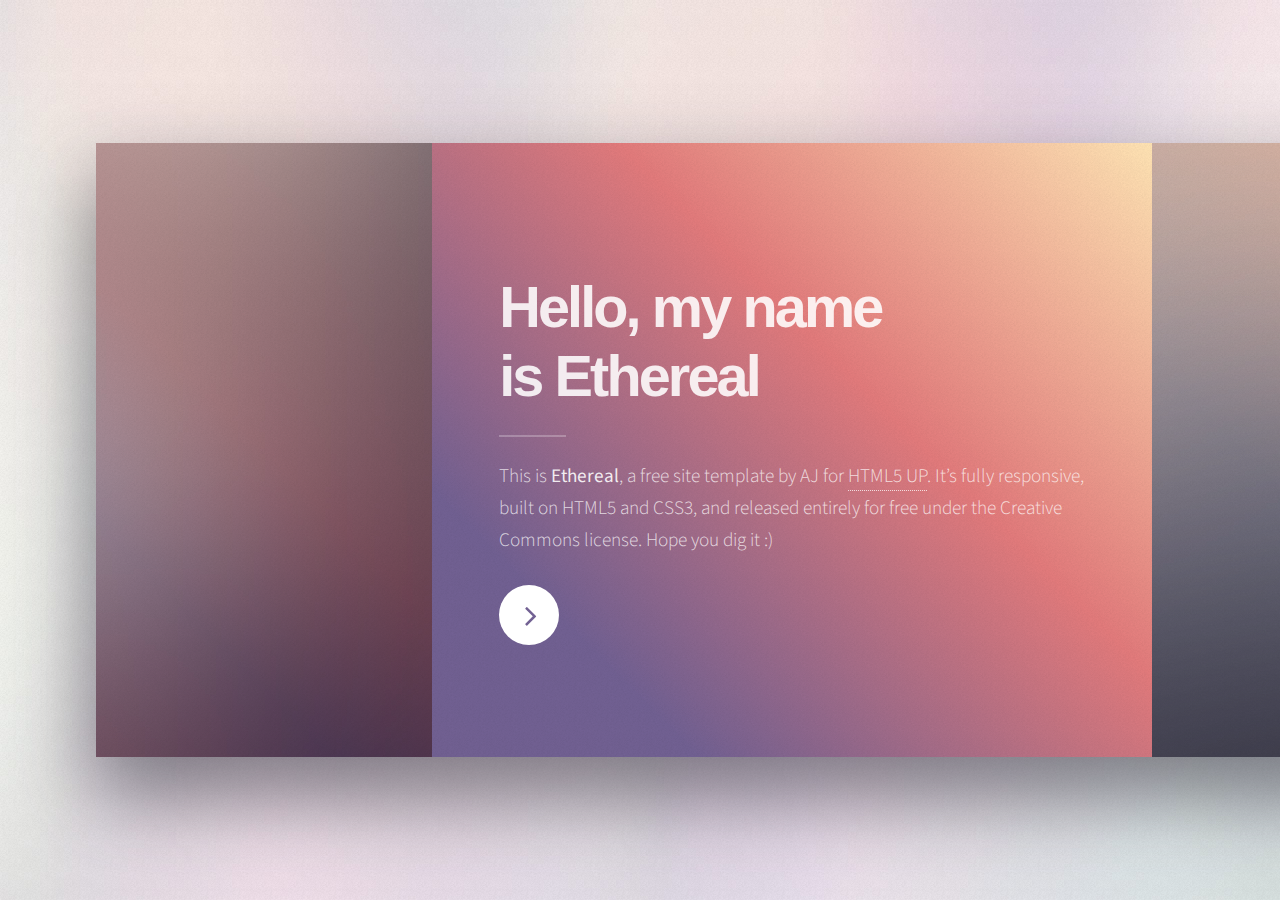
==== index.html @ cd388db9 "stuff" ====
<!DOCTYPE HTML>
<!--
	Ethereal by HTML5 UP
	html5up.net | @ajlkn
	Free for personal and commercial use under the CCA 3.0 license (html5up.net/license)
-->
<html>
	<head>
		<title>Ethereal by HTML5 UP</title>
		<meta charset="utf-8" />
		<meta name="viewport" content="width=device-width, initial-scale=1, user-scalable=no" />
		<link rel="stylesheet" href="assets/css/main.css" />
		<noscript><link rel="stylesheet" href="assets/css/noscript.css" /></noscript>
	</head>
	<body>

		<!-- Page Wrapper -->
			<div id="page-wrapper"></div>

		<!-- Scripts -->
			<script src="assets/js/jquery.min.js"></script>
			<script src="assets/js/skel.min.js"></script>
			<script src="assets/js/main.js"></script>
			<script type="text/javascript">
			window.onload = function() {
				var page;
				switch(window.location.hash) {
					case '#kinkedin':
						page = 'projects/kinkedin/index.html';
					case '#saxo':
						page = 'projects/saxo/index.html';
					default:
						page = 'styleguide.html';
				}
				$.get(page, function(data){ $('#page-wrapper').html(data); })
			};
			</script>

	</body>
</html>
---- assets/css/main.css ----
@import url(font-awesome.min.css);
@import url("https://fonts.googleapis.com/css?family=Source+Sans+Pro:300,400,300i,400i");

/*
	Ethereal by HTML5 UP
	html5up.net | @ajlkn
	Free for personal and commercial use under the CCA 3.0 license (html5up.net/license)
*/

/* Reset */

	html, body, div, span, applet, object, iframe, h1, h2, h3, h4, h5, h6, p, blockquote, pre, a, abbr, acronym, address, big, cite, code, del, dfn, em, img, ins, kbd, q, s, samp, small, strike, strong, sub, sup, tt, var, b, u, i, center, dl, dt, dd, ol, ul, li, fieldset, form, label, legend, table, caption, tbody, tfoot, thead, tr, th, td, article, aside, canvas, details, embed, figure, figcaption, footer, header, hgroup, menu, nav, output, ruby, section, summary, time, mark, audio, video {
		margin: 0;
		padding: 0;
		border: 0;
		font-size: 100%;
		font: inherit;
		vertical-align: baseline;
	}

	article, aside, details, figcaption, figure, footer, header, hgroup, menu, nav, section {
		display: block;
	}

	body {
		line-height: 1;
	}

	ol, ul {
		list-style: none;
	}

	blockquote, q {
		quotes: none;
	}

	blockquote:before, blockquote:after, q:before, q:after {
		content: '';
		content: none;
	}

	table {
		border-collapse: collapse;
		border-spacing: 0;
	}

	body {
		-webkit-text-size-adjust: none;
	}

/* Box Model */

	*, *:before, *:after {
		-moz-box-sizing: border-box;
		-webkit-box-sizing: border-box;
		box-sizing: border-box;
	}

/* Page */

	@-moz-keyframes load-spinner {
		0% {
			-moz-transform: rotate(0deg);
			-webkit-transform: rotate(0deg);
			-ms-transform: rotate(0deg);
			transform: rotate(0deg);
		}

		100% {
			-moz-transform: rotate(360deg);
			-webkit-transform: rotate(360deg);
			-ms-transform: rotate(360deg);
			transform: rotate(360deg);
		}
	}

	@-webkit-keyframes load-spinner {
		0% {
			-moz-transform: rotate(0deg);
			-webkit-transform: rotate(0deg);
			-ms-transform: rotate(0deg);
			transform: rotate(0deg);
		}

		100% {
			-moz-transform: rotate(360deg);
			-webkit-transform: rotate(360deg);
			-ms-transform: rotate(360deg);
			transform: rotate(360deg);
		}
	}

	@-ms-keyframes load-spinner {
		0% {
			-moz-transform: rotate(0deg);
			-webkit-transform: rotate(0deg);
			-ms-transform: rotate(0deg);
			transform: rotate(0deg);
		}

		100% {
			-moz-transform: rotate(360deg);
			-webkit-transform: rotate(360deg);
			-ms-transform: rotate(360deg);
			transform: rotate(360deg);
		}
	}

	@keyframes load-spinner {
		0% {
			-moz-transform: rotate(0deg);
			-webkit-transform: rotate(0deg);
			-ms-transform: rotate(0deg);
			transform: rotate(0deg);
		}

		100% {
			-moz-transform: rotate(360deg);
			-webkit-transform: rotate(360deg);
			-ms-transform: rotate(360deg);
			transform: rotate(360deg);
		}
	}

	@-ms-viewport {
		width: device-width;
	}

	html {
		width: 100%;
		height: 100%;
	}

	body {
		display: -moz-flex;
		display: -webkit-flex;
		display: -ms-flex;
		display: flex;
		-moz-align-items: center;
		-webkit-align-items: center;
		-ms-align-items: center;
		align-items: center;
		-moz-justify-content: -moz-flex-start;
		-webkit-justify-content: -webkit-flex-start;
		-ms-justify-content: -ms-flex-start;
		justify-content: flex-start;
		-ms-overflow-style: scrollbar;
		width: 100%;
		height: 100%;
		min-height: 30rem;
		overflow: hidden;
	}

		body:before {
			-moz-animation: load-spinner 1s infinite linear;
			-webkit-animation: load-spinner 1s infinite linear;
			-ms-animation: load-spinner 1s infinite linear;
			animation: load-spinner 1s infinite linear;
			-moz-transition: opacity 0.25s ease;
			-webkit-transition: opacity 0.25s ease;
			-ms-transition: opacity 0.25s ease;
			transition: opacity 0.25s ease;
			-moz-transition-delay: 0s;
			-webkit-transition-delay: 0s;
			-ms-transition-delay: 0s;
			transition-delay: 0s;
			-moz-pointer-events: none;
			-webkit-pointer-events: none;
			-ms-pointer-events: none;
			pointer-events: none;
			content: '';
			display: block;
			position: absolute;
			top: 50%;
			left: 50%;
			width: 4rem;
			height: 4rem;
			margin: -2rem 0 0 -2rem;
			background-image: url("data:image/svg+xml;charset=utf8,%3Csvg xmlns='http://www.w3.org/2000/svg' xmlns:xlink='http://www.w3.org/1999/xlink' width='96px' height='96px' viewBox='0 0 96 96' zoomAndPan='disable'%3E%3Cstyle%3Ecircle %7Bfill: transparent%3B stroke: %232e2b37%3B stroke-width: 1.5px%3B %7D%3C/style%3E%3Cdefs%3E%3CclipPath id='corner'%3E%3Cpolygon points='0,0 48,0 48,48 96,48 96,96 0,96' /%3E%3C/clipPath%3E%3C/defs%3E%3Cg clip-path='url(%23corner)'%3E%3Ccircle cx='48' cy='48' r='32'/%3E%3C/g%3E%3C/svg%3E");
			background-position: center;
			background-repeat: no-repeat;
			background-size: 4rem;
			opacity: 0;
		}

		body:after {
			-moz-pointer-events: none;
			-webkit-pointer-events: none;
			-ms-pointer-events: none;
			pointer-events: none;
			content: '';
			display: block;
			position: fixed;
			top: 0;
			left: 0;
			width: 100%;
			height: 100%;
			z-index: -1;
			background-attachment: fixed;
			background-color: #e1e6e1;
			background-image: url("../../images/overlay.png"), url("../../images/bg.jpg");
			background-repeat: repeat, repeat-x;
			background-size: 128px 128px, cover;
		}

		body.is-loading *, body.is-loading *:before, body.is-loading *:after {
			-moz-animation: none !important;
			-webkit-animation: none !important;
			-ms-animation: none !important;
			animation: none !important;
			-moz-transition: none !important;
			-webkit-transition: none !important;
			-ms-transition: none !important;
			transition: none !important;
		}

		body.is-loading:before {
			-moz-transition: opacity 1s ease;
			-webkit-transition: opacity 1s ease;
			-ms-transition: opacity 1s ease;
			transition: opacity 1s ease;
			-moz-transition-delay: 0.75s;
			-webkit-transition-delay: 0.75s;
			-ms-transition-delay: 0.75s;
			transition-delay: 0.75s;
			opacity: 0.25;
		}

	@media screen and (max-width: 736px) {

		html {
			height: auto;
		}

		body {
			height: auto;
			overflow-x: hidden;
			overflow-y: auto;
		}

	}

	@media screen and (max-width: 480px) {

		html, body {
			min-width: 320px;
		}

	}

/* Typography */

	html {
		font-size: 18pt;
		font-size: 1vmax;
	}

		@media screen and (max-width: 1680px) {

			html {
				font-size: 12pt;
				font-size: 1.1vmax;
			}

		}

		@media screen and (max-width: 1280px) {

			html {
				font-size: 11pt;
				font-size: 1.5vmax;
			}

		}

	body, input, select, textarea {
		color: rgba(255, 255, 255, 0.75);
		font-family: "Source Sans Pro", Helvetica, sans-serif;
		font-size: 1rem;
		font-weight: 300;
		line-height: 1.65;
	}

	a {
		-moz-transition: color 0.2s ease-in-out, border-bottom-color 0.2s ease-in-out;
		-webkit-transition: color 0.2s ease-in-out, border-bottom-color 0.2s ease-in-out;
		-ms-transition: color 0.2s ease-in-out, border-bottom-color 0.2s ease-in-out;
		transition: color 0.2s ease-in-out, border-bottom-color 0.2s ease-in-out;
		color: inherit;
		border-bottom: dotted 1px;
		text-decoration: none;
	}

		a:hover {
			border-bottom-color: transparent;
			color: #ffe4b4;
		}

	strong, b {
		color: rgba(255, 255, 255, 0.875);
		font-weight: 400;
	}

	em, i {
		font-style: italic;
	}

	p {
		margin: 0 0 1.5rem 0;
	}

		body.is-ie p {
			width: 100%;
		}

	h1, h2, h3, h4, h5, h6 {
		color: rgba(255, 255, 255, 0.875);
		font-family: Arial, Helvetica, sans-serif;
		font-weight: 700;
		line-height: 1.3;
		margin: 0 0 0.75rem 0;
		letter-spacing: -0.05em;
	}

		h1 a, h2 a, h3 a, h4 a, h5 a, h6 a {
			color: inherit;
			text-decoration: none;
		}

	h1.major, h2.major, h3.major {
		position: relative;
	}

		h1.major:after, h2.major:after, h3.major:after {
			content: '';
			position: absolute;
			left: 0;
			width: 3.5rem;
			height: 0.1rem;
			background-color: rgba(255, 255, 255, 0.25);
		}

	h1 {
		font-size: 3rem;
		line-height: 1.2;
	}

		h1.major {
			margin: 0 0 2.625rem 0;
		}

			h1.major:after {
				bottom: -1.325rem;
			}

	h2 {
		font-size: 1.75rem;
		line-height: 1.2;
	}

		h2.major {
			margin: 0 0 1.9875rem 0;
		}

			h2.major:after {
				bottom: -1.2rem;
			}

	h3 {
		font-size: 1.325rem;
	}

		h3.major {
			margin: 0 0 1.875rem 0;
		}

			h3.major:after {
				bottom: -0.75rem;
			}

	h4 {
		font-size: 1rem;
	}

	h5 {
		font-size: 0.9rem;
	}

	h6 {
		font-size: 0.7rem;
	}

	sub {
		font-size: 0.8rem;
		position: relative;
		top: 0.5rem;
	}

	sup {
		font-size: 0.8rem;
		position: relative;
		top: -0.5rem;
	}

	blockquote {
		border-left: solid 0.25rem rgba(255, 255, 255, 0.25);
		font-style: italic;
		margin: 0 0 1.5rem 0;
		padding: 0.375rem 0 0.375rem 1.5rem;
	}

	code {
		background: rgba(255, 255, 255, 0.075);
		border-radius: 0.25rem;
		font-family: "Courier New", monospace;
		font-size: 0.8rem;
		margin: 0 0.25rem;
		padding: 0.25rem 0.65rem;
	}

	pre {
		-webkit-overflow-scrolling: touch;
		font-family: "Courier New", monospace;
		font-size: 0.8rem;
		margin: 0 0 1.5rem 0;
		white-space: pre-wrap;
	}

		pre code {
			display: block;
			line-height: 1.625;
			padding: 1rem 1.5rem;
			overflow-x: auto;
			margin: 0;
		}

	hr {
		border: 0;
		border-bottom: solid 2px rgba(255, 255, 255, 0.25);
		margin: 1.875rem 0;
	}

	.align-left {
		text-align: left;
	}

	.align-center {
		text-align: center;
	}

	.align-right {
		text-align: right;
	}

	@media screen and (max-width: 736px) {

		html {
			font-size: 12pt;
		}

		h1 {
			font-size: 2.25rem;
			line-height: 1.2;
		}

			h1.major {
				margin: 0 0 2.625rem 0;
			}

				h1.major:after {
					bottom: -1.325rem;
				}

		h2 {
			font-size: 1.5rem;
			line-height: 1.2;
		}

			h2.major {
				margin: 0 0 1.9875rem 0;
			}

				h2.major:after {
					bottom: -1.2rem;
				}

		h3 {
			font-size: 1rem;
		}

			h3.major {
				margin: 0 0 1.875rem 0;
			}

				h3.major:after {
					bottom: -0.75rem;
				}

		h4 {
			font-size: 1rem;
		}

		h5 {
			font-size: 0.9rem;
		}

		h6 {
			font-size: 0.7rem;
		}

		h1 br, h2 br, h3 br, h4 br, h5 br, h6 br {
			display: none;
		}

	}

	@media screen and (max-width: 360px) {

		html {
			font-size: 11pt;
		}

	}

/* Form */

	form {
		display: -moz-flex;
		display: -webkit-flex;
		display: -ms-flex;
		display: flex;
		-moz-flex-wrap: wrap;
		-webkit-flex-wrap: wrap;
		-ms-flex-wrap: wrap;
		flex-wrap: wrap;
		width: calc(100% + 3rem);
		margin: -1.5rem 0 1.5rem -1.5rem;
	}

		form > .field {
			-moz-flex-grow: 0;
			-webkit-flex-grow: 0;
			-ms-flex-grow: 0;
			flex-grow: 0;
			-moz-flex-shrink: 0;
			-webkit-flex-shrink: 0;
			-ms-flex-shrink: 0;
			flex-shrink: 0;
			padding: 1.5rem 0 0 1.5rem;
			width: calc(100% - 1.5rem);
		}

			form > .field.half {
				width: calc(50% - 0.75rem);
			}

			form > .field.third {
				width: calc(100%/3 - 0.5rem);
			}

			form > .field.quarter {
				width: calc(25% - 0.375rem);
			}

		form > .actions {
			-moz-flex-grow: 0;
			-webkit-flex-grow: 0;
			-ms-flex-grow: 0;
			flex-grow: 0;
			-moz-flex-shrink: 1;
			-webkit-flex-shrink: 1;
			-ms-flex-shrink: 1;
			flex-shrink: 1;
			margin: 1.5rem 0 0 1.5rem;
		}

	label {
		color: rgba(255, 255, 255, 0.875);
		display: block;
		font-family: Arial, Helvetica, sans-serif;
		font-size: 0.8rem;
		font-weight: 700;
		margin: 0 0 0.4875rem 0;
	}

	input[type="text"],
	input[type="password"],
	input[type="email"],
	input[type="tel"],
	select,
	textarea {
		-moz-appearance: none;
		-webkit-appearance: none;
		-ms-appearance: none;
		appearance: none;
		background: transparent;
		border: solid 2px rgba(255, 255, 255, 0.25);
		border-radius: 0.25rem;
		color: inherit;
		display: block;
		outline: 0;
		padding: 0 0.75rem;
		text-decoration: none;
		width: 100%;
	}

		input[type="text"]:invalid,
		input[type="password"]:invalid,
		input[type="email"]:invalid,
		input[type="tel"]:invalid,
		select:invalid,
		textarea:invalid {
			box-shadow: none;
		}

		input[type="text"]:focus,
		input[type="password"]:focus,
		input[type="email"]:focus,
		input[type="tel"]:focus,
		select:focus,
		textarea:focus {
			border-color: #ffe4b4;
		}

	option {
		background-color: rgba(255, 255, 255, 0.875);
		color: #2e2b37;
	}

	.select-wrapper {
		text-decoration: none;
		display: block;
		position: relative;
	}

		.select-wrapper:before {
			-moz-osx-font-smoothing: grayscale;
			-webkit-font-smoothing: antialiased;
			font-family: FontAwesome;
			font-style: normal;
			font-weight: normal;
			text-transform: none !important;
		}

		.select-wrapper:before {
			display: block;
			content: '\f107';
			position: absolute;
			top: 0;
			right: 0;
			width: 2.5rem;
			height: 2.5rem;
			line-height: 2.5rem;
			color: rgba(255, 255, 255, 0.75);
			pointer-events: none;
			text-align: center;
		}

			body.is-ie .select-wrapper:before {
				line-height: 2.5;
			}

		.select-wrapper select::-ms-expand {
			display: none;
		}

	input[type="text"],
	input[type="password"],
	input[type="email"],
	select {
		height: 2.5rem;
	}

	textarea {
		padding: 0.75rem 1rem;
	}

	input[type="checkbox"],
	input[type="radio"] {
		-moz-appearance: none;
		-webkit-appearance: none;
		-ms-appearance: none;
		appearance: none;
		display: block;
		float: left;
		margin-right: -2rem;
		opacity: 0;
		width: 1rem;
		z-index: -1;
	}

		input[type="checkbox"] + label,
		input[type="radio"] + label {
			text-decoration: none;
			position: relative;
			color: rgba(255, 255, 255, 0.75);
			cursor: pointer;
			display: inline-block;
			font-size: 1rem;
			font-weight: 300;
			margin-bottom: 0;
			padding-left: 2.5rem;
			padding-right: 1rem;
		}

			input[type="checkbox"] + label:before,
			input[type="radio"] + label:before {
				-moz-osx-font-smoothing: grayscale;
				-webkit-font-smoothing: antialiased;
				font-family: FontAwesome;
				font-style: normal;
				font-weight: normal;
				text-transform: none !important;
			}

			input[type="checkbox"] + label:before,
			input[type="radio"] + label:before {
				content: '';
				display: inline-block;
				position: absolute;
				top: 0;
				left: 0;
				width: 1.5rem;
				height: 1.5rem;
				line-height: 1.4375rem;
				background: rgba(255, 255, 255, 0.075);
				border: solid 1px rgba(255, 255, 255, 0.25);
				border-radius: 0.25rem;
				color: #2e2b37;
				text-align: center;
			}

				body.is-ie input[type="checkbox"] + label:before, body.is-ie
				input[type="radio"] + label:before {
					line-height: 1.5;
				}

		input[type="checkbox"]:checked + label:before,
		input[type="radio"]:checked + label:before {
			content: '\f00c';
			background: rgba(255, 255, 255, 0.875);
			border-color: rgba(255, 255, 255, 0.875);
		}

		input[type="checkbox"]:focus + label:before,
		input[type="radio"]:focus + label:before {
			border-color: #ffe4b4;
			box-shadow: 0 0 0 1px #ffe4b4;
		}

		input[type="checkbox"]:focus:checked + label:before,
		input[type="radio"]:focus:checked + label:before {
			background: #ffe4b4;
		}

		input[type="checkbox"].color1 + label:before,
		input[type="radio"].color1 + label:before {
			color: #726193;
		}

		input[type="checkbox"].color2 + label:before,
		input[type="radio"].color2 + label:before {
			color: #e37b7c;
		}

		input[type="checkbox"].color3 + label:before,
		input[type="radio"].color3 + label:before {
			color: #ffe4b4;
		}

		input[type="checkbox"].color4 + label:before,
		input[type="radio"].color4 + label:before {
			color: #353865;
		}

	input[type="checkbox"] + label:before {
		border-radius: 0.25rem;
	}

	input[type="radio"] + label:before {
		border-radius: 100%;
	}

	::-webkit-input-placeholder {
		color: rgba(255, 255, 255, 0.5) !important;
		opacity: 1.0;
	}

	:-moz-placeholder {
		color: rgba(255, 255, 255, 0.5) !important;
		opacity: 1.0;
	}

	::-moz-placeholder {
		color: rgba(255, 255, 255, 0.5) !important;
		opacity: 1.0;
	}

	:-ms-input-placeholder {
		color: rgba(255, 255, 255, 0.5) !important;
		opacity: 1.0;
	}

	.formerize-placeholder {
		color: rgba(255, 255, 255, 0.5) !important;
		opacity: 1.0;
	}

	@media screen and (max-width: 736px) {

		form {
			margin: -1.5rem 0 1.5rem 0;
			width: 100%;
		}

			form > .field {
				padding: 1.5rem 0 0 0;
				width: 100% !important;
			}

			form > .actions {
				margin: 1.5rem 0 0 0;
			}

	}

/* Icon */

	.icon {
		text-decoration: none;
		position: relative;
		border-bottom: none;
	}

		.icon:before {
			-moz-osx-font-smoothing: grayscale;
			-webkit-font-smoothing: antialiased;
			font-family: FontAwesome;
			font-style: normal;
			font-weight: normal;
			text-transform: none !important;
		}

		.icon > .label {
			display: none;
		}

/* Image */

	.image {
		display: inline-block;
		position: relative;
		border: 0;
	}

		.image.filtered:after {
			background-image: url("../../images/overlay.png"), linear-gradient(45deg, rgba(114, 97, 147, 0.25) 25%, rgba(227, 123, 124, 0.25) 50%, rgba(255, 228, 180, 0.25));
			background-size: 128px 128px, auto;
			-moz-pointer-events: none;
			-webkit-pointer-events: none;
			-ms-pointer-events: none;
			pointer-events: none;
			content: '';
			position: absolute;
			top: 0;
			left: 0;
			width: 100%;
			height: 100%;
			opacity: 1;
			z-index: 1;
		}

		.image.filtered.tinted:after {
			background-image: url("../../images/overlay.png"), linear-gradient(45deg, rgba(114, 97, 147, 0.25) 25%, rgba(227, 123, 124, 0.25) 50%, rgba(255, 228, 180, 0.25)), linear-gradient(0deg, rgba(0, 0, 0, 0.125), rgba(0, 0, 0, 0.125));
			background-size: 128px 128px, auto, auto;
		}

		.image[data-position] img {
			-moz-object-fit: cover;
			-webkit-object-fit: cover;
			-ms-object-fit: cover;
			object-fit: cover;
			display: block;
			position: absolute;
			top: 0;
			left: 0;
			width: 100%;
			height: 100%;
		}

		.image[data-position="top left"] img {
			-moz-object-position: top left;
			-webkit-object-position: top left;
			-ms-object-position: top left;
			object-position: top left;
		}

		.image[data-position="top"] img {
			-moz-object-position: top;
			-webkit-object-position: top;
			-ms-object-position: top;
			object-position: top;
		}

		.image[data-position="top right"] img {
			-moz-object-position: top right;
			-webkit-object-position: top right;
			-ms-object-position: top right;
			object-position: top right;
		}

		.image[data-position="right"] img {
			-moz-object-position: right;
			-webkit-object-position: right;
			-ms-object-position: right;
			object-position: right;
		}

		.image[data-position="bottom right"] img {
			-moz-object-position: bottom right;
			-webkit-object-position: bottom right;
			-ms-object-position: bottom right;
			object-position: bottom right;
		}

		.image[data-position="bottom"] img {
			-moz-object-position: bottom;
			-webkit-object-position: bottom;
			-ms-object-position: bottom;
			object-position: bottom;
		}

		.image[data-position="bottom left"] img {
			-moz-object-position: bottom left;
			-webkit-object-position: bottom left;
			-ms-object-position: bottom left;
			object-position: bottom left;
		}

		.image[data-position="left"] img {
			-moz-object-position: left;
			-webkit-object-position: left;
			-ms-object-position: left;
			object-position: left;
		}

		.image[data-position="center"] img {
			-moz-object-position: center;
			-webkit-object-position: center;
			-ms-object-position: center;
			object-position: center;
		}

		.image[data-position="25% 25%"] img {
			-moz-object-position: 25% 25%;
			-webkit-object-position: 25% 25%;
			-ms-object-position: 25% 25%;
			object-position: 25% 25%;
		}

		.image[data-position="75% 25%"] img {
			-moz-object-position: 75% 25%;
			-webkit-object-position: 75% 25%;
			-ms-object-position: 75% 25%;
			object-position: 75% 25%;
		}

		.image[data-position="75% 75%"] img {
			-moz-object-position: 75% 75%;
			-webkit-object-position: 75% 75%;
			-ms-object-position: 75% 75%;
			object-position: 75% 75%;
		}

		.image[data-position="25% 75%"] img {
			-moz-object-position: 25% 75%;
			-webkit-object-position: 25% 75%;
			-ms-object-position: 25% 75%;
			object-position: 25% 75%;
		}

		.image img {
			display: block;
		}

		.image.left, .image.right {
			max-width: 40%;
		}

			.image.left img, .image.right img {
				width: 100%;
			}

		.image.left {
			float: left;
			padding: 0 1.5rem 1rem 0;
			top: 0.25rem;
		}

		.image.right {
			float: right;
			padding: 0 0 1rem 1.5rem;
			top: 0.25rem;
		}

		.image.fit {
			display: block;
			margin: 0 0 1.5rem 0;
			width: 100%;
		}

			.image.fit img {
				width: 100%;
			}

		.image.main {
			display: block;
			margin: 0 0 2.25rem 0;
			width: 100%;
		}

			.image.main img {
				width: 100%;
			}

/* List */

	ol {
		list-style: decimal;
		margin: 0 0 1.5rem 0;
		padding-left: 1.25rem;
	}

		ol li {
			padding-left: 0.25rem;
		}

	ul {
		list-style: disc;
		margin: 0 0 1.5rem 0;
		padding-left: 1rem;
	}

		ul li {
			padding-left: 0.5rem;
		}

		ul.alt {
			list-style: none;
			padding-left: 0;
		}

			ul.alt li {
				border-top: solid 1px rgba(255, 255, 255, 0.25);
				padding: 0.5rem 0;
			}

				ul.alt li:first-child {
					border-top: 0;
					padding-top: 0;
				}

		ul.icons {
			cursor: default;
			list-style: none;
			padding-left: 0;
		}

			ul.icons li {
				display: inline-block;
				padding: 0 1rem 0 0;
			}

				ul.icons li:last-child {
					padding-right: 0;
				}

				ul.icons li .icon:before {
					font-size: 1.25em;
				}

		ul.actions {
			cursor: default;
			list-style: none;
			padding-left: 0;
		}

			ul.actions li {
				display: inline-block;
				padding: 0 0.75rem 0 0;
				vertical-align: middle;
			}

				ul.actions li:last-child {
					padding-right: 0;
				}

			ul.actions.small li {
				padding: 0 0.375rem 0 0;
			}

			ul.actions.vertical li {
				display: block;
				padding: 0.75rem 0 0 0;
			}

				ul.actions.vertical li:first-child {
					padding-top: 0;
				}

				ul.actions.vertical li > * {
					margin-bottom: 0;
				}

			ul.actions.vertical.small li {
				padding: 0.375rem 0 0 0;
			}

				ul.actions.vertical.small li:first-child {
					padding-top: 0;
				}

			ul.actions.fit {
				display: table;
				margin-left: -0.75rem;
				padding: 0;
				table-layout: fixed;
				width: calc(100% + 0.75rem);
			}

				ul.actions.fit li {
					display: table-cell;
					padding: 0 0 0 0.75rem;
				}

					ul.actions.fit li > * {
						margin-bottom: 0;
					}

				ul.actions.fit.small {
					margin-left: -0.375rem;
					width: calc(100% + 0.375rem);
				}

					ul.actions.fit.small li {
						padding: 0 0 0 0.375rem;
					}

		ul.contact-icons {
			list-style: none;
			padding-left: 0;
		}

			ul.contact-icons > li {
				margin: 1.25rem 0 0 0;
				padding-left: 0;
			}

				ul.contact-icons > li:before {
					display: inline-block;
					width: 2.25rem;
					height: 2.25rem;
					line-height: 2.25rem;
					border-radius: 2.25rem;
					background-color: white;
					color: #2e2b37;
					cursor: default;
					font-size: 1.125rem;
					margin-right: 1rem;
					text-align: center;
					vertical-align: middle;
				}

					body.is-ie ul.contact-icons > li:before {
						line-height: 2.125;
					}

				ul.contact-icons > li a {
					border-bottom: 0;
				}

			ul.contact-icons.color1 > li:before {
				color: #726193;
			}

			ul.contact-icons.color2 > li:before {
				color: #e37b7c;
			}

			ul.contact-icons.color3 > li:before {
				color: #ffe4b4;
			}

			ul.contact-icons.color4 > li:before {
				color: #353865;
			}

		ul.grid-icons {
			display: -moz-flex;
			display: -webkit-flex;
			display: -ms-flex;
			display: flex;
			-moz-flex-wrap: wrap;
			-webkit-flex-wrap: wrap;
			-ms-flex-wrap: wrap;
			flex-wrap: wrap;
			-moz-justify-content: center;
			-webkit-justify-content: center;
			-ms-justify-content: center;
			justify-content: center;
			list-style: none;
			margin: 0 0 1.5rem 0;
			padding-left: 0;
		}

			ul.grid-icons .icon {
				display: block;
				position: relative;
				width: 100%;
				text-align: center;
			}

				ul.grid-icons .icon:before {
					display: block;
					width: 6rem;
					height: 6rem;
					line-height: 6rem;
					border-radius: 6rem;
					box-shadow: inset 0 0 0 2px rgba(255, 255, 255, 0.25);
					font-size: 2.5rem;
					margin: 0 auto;
					text-align: center;
				}

					body.is-ie ul.grid-icons .icon:before {
						line-height: 2.375;
					}

			ul.grid-icons > li {
				-moz-flex-grow: 0;
				-webkit-flex-grow: 0;
				-ms-flex-grow: 0;
				flex-grow: 0;
				-moz-flex-shrink: 0;
				-webkit-flex-shrink: 0;
				-ms-flex-shrink: 0;
				flex-shrink: 0;
				position: relative;
				margin: 1.5rem 0 0 1.5rem;
				padding-left: 0;
			}

			ul.grid-icons.connected > li:before {
				content: '';
				display: block;
				position: absolute;
				width: 1.5rem;
				height: 2px;
				top: 50%;
				left: -1.5rem;
				background-color: rgba(255, 255, 255, 0.25);
			}

			ul.grid-icons.connected > li:after {
				content: '';
				display: block;
				position: absolute;
				width: 2px;
				height: 1.5rem;
				top: -1.5rem;
				left: 50%;
				background-color: rgba(255, 255, 255, 0.25);
			}

			ul.grid-icons.two {
				width: 14rem;
			}

				ul.grid-icons.two > li:nth-child(-n + 2) {
					margin-top: 0;
				}

					ul.grid-icons.two > li:nth-child(-n + 2):after {
						display: none;
					}

				ul.grid-icons.two > li:nth-child(2n - 1) {
					margin-left: 0;
				}

					ul.grid-icons.two > li:nth-child(2n - 1):before {
						display: none;
					}

			ul.grid-icons.three {
				width: 21.5rem;
			}

				ul.grid-icons.three > li:nth-child(-n + 3) {
					margin-top: 0;
				}

					ul.grid-icons.three > li:nth-child(-n + 3):after {
						display: none;
					}

				ul.grid-icons.three > li:nth-child(3n - 2) {
					margin-left: 0;
				}

					ul.grid-icons.three > li:nth-child(3n - 2):before {
						display: none;
					}

			ul.grid-icons.four {
				width: 29rem;
			}

				ul.grid-icons.four > li:nth-child(-n + 4) {
					margin-top: 0;
				}

					ul.grid-icons.four > li:nth-child(-n + 4):after {
						display: none;
					}

				ul.grid-icons.four > li:nth-child(4n - 3) {
					margin-left: 0;
				}

					ul.grid-icons.four > li:nth-child(4n - 3):before {
						display: none;
					}

	dl {
		margin: 0 0 1.5rem 0;
	}

		dl dt {
			display: block;
			font-weight: 400;
			margin: 0 0 0.75rem 0;
		}

		dl dd {
			margin-left: 1.5rem;
		}

	@media screen and (max-width: 736px) {

		ul.grid-icons {
			-moz-justify-content: -moz-flex-start;
			-webkit-justify-content: -webkit-flex-start;
			-ms-justify-content: -ms-flex-start;
			justify-content: flex-start;
			width: 100% !important;
			margin: -1rem 0 1.5rem -1rem;
		}

			ul.grid-icons .icon:before {
				width: 4.5rem;
				height: 4.5rem;
				line-height: 4.5rem;
				font-size: 1.75rem;
			}

			ul.grid-icons > li {
				margin: 1rem 0 0 1rem !important;
			}

				ul.grid-icons > li:before {
					display: none !important;
				}

				ul.grid-icons > li:after {
					display: none !important;
				}

	}

/* Table */

	.table-wrapper {
		-webkit-overflow-scrolling: touch;
		overflow-x: auto;
	}

	table {
		margin: 0 0 1.5rem 0;
		width: 100%;
	}

		table tbody tr {
			border: solid 1px rgba(255, 255, 255, 0.25);
			border-left: 0;
			border-right: 0;
		}

			table tbody tr:nth-child(2n + 1) {
				background-color: rgba(255, 255, 255, 0.075);
			}

		table td {
			padding: 0.75rem 0.75rem;
		}

		table th {
			color: rgba(255, 255, 255, 0.875);
			font-size: 0.9rem;
			font-weight: 400;
			padding: 0 0.75rem 0.75rem 0.75rem;
			text-align: left;
		}

		table thead {
			border-bottom: solid 2px rgba(255, 255, 255, 0.25);
		}

		table tfoot {
			border-top: solid 2px rgba(255, 255, 255, 0.25);
		}

		table.alt {
			border-collapse: separate;
		}

			table.alt tbody tr td {
				border: solid 1px rgba(255, 255, 255, 0.25);
				border-left-width: 0;
				border-top-width: 0;
			}

				table.alt tbody tr td:first-child {
					border-left-width: 1px;
				}

			table.alt tbody tr:first-child td {
				border-top-width: 1px;
			}

			table.alt thead {
				border-bottom: 0;
			}

			table.alt tfoot {
				border-top: 0;
			}

/* Button */

	input[type="submit"],
	input[type="reset"],
	input[type="button"],
	button,
	.button {
		-moz-appearance: none;
		-webkit-appearance: none;
		-ms-appearance: none;
		appearance: none;
		-moz-transition: background-color 0.2s ease-in-out, box-shadow 0.2s ease-in-out, color 0.2s ease-in-out;
		-webkit-transition: background-color 0.2s ease-in-out, box-shadow 0.2s ease-in-out, color 0.2s ease-in-out;
		-ms-transition: background-color 0.2s ease-in-out, box-shadow 0.2s ease-in-out, color 0.2s ease-in-out;
		transition: background-color 0.2s ease-in-out, box-shadow 0.2s ease-in-out, color 0.2s ease-in-out;
		background-color: transparent;
		border: 0;
		border-radius: 0.25rem;
		box-shadow: inset 0 0 0 2px rgba(255, 255, 255, 0.25);
		color: rgba(255, 255, 255, 0.875) !important;
		cursor: pointer;
		display: inline-block;
		font-family: Arial, Helvetica, sans-serif;
		font-size: 0.6rem;
		font-weight: 700;
		height: 2.75rem;
		letter-spacing: 0.15rem;
		line-height: 2.75rem;
		padding: 0 1.5rem 0 1.65rem;
		text-align: center;
		text-decoration: none;
		text-transform: uppercase;
		white-space: nowrap;
	}

		input[type="submit"]:hover,
		input[type="reset"]:hover,
		input[type="button"]:hover,
		button:hover,
		.button:hover {
			box-shadow: inset 0 0 0 2px #ffe4b4;
			color: #ffe4b4 !important;
		}

		input[type="submit"]:active,
		input[type="reset"]:active,
		input[type="button"]:active,
		button:active,
		.button:active {
			background-color: rgba(255, 228, 180, 0.125);
		}

		input[type="submit"].icon:before,
		input[type="reset"].icon:before,
		input[type="button"].icon:before,
		button.icon:before,
		.button.icon:before {
			display: inline-block;
			position: relative;
			top: -0.075rem;
			vertical-align: middle;
			font-size: 0.8rem;
			margin: 0 0.375rem 0 -0.325rem;
		}

		input[type="submit"].icon.circle,
		input[type="reset"].icon.circle,
		input[type="button"].icon.circle,
		button.icon.circle,
		.button.icon.circle {
			position: relative;
			width: 3.125rem;
			height: 3.125rem;
			line-height: 3.125rem;
			text-indent: 3.125rem;
			border-radius: 100%;
			overflow: hidden;
			padding: 0;
			letter-spacing: 0;
		}

			input[type="submit"].icon.circle:before,
			input[type="reset"].icon.circle:before,
			input[type="button"].icon.circle:before,
			button.icon.circle:before,
			.button.icon.circle:before {
				display: block;
				position: absolute;
				top: 0;
				left: 0;
				width: inherit;
				height: inherit;
				font-size: 1.25rem;
				line-height: inherit;
				margin: 0;
				text-indent: 0;
			}

			input[type="submit"].icon.circle.fa-angle-left:before,
			input[type="reset"].icon.circle.fa-angle-left:before,
			input[type="button"].icon.circle.fa-angle-left:before,
			button.icon.circle.fa-angle-left:before,
			.button.icon.circle.fa-angle-left:before {
				position: relative;
				left: -0.1rem;
				font-size: 1.75rem;
			}

			input[type="submit"].icon.circle.fa-angle-right:before,
			input[type="reset"].icon.circle.fa-angle-right:before,
			input[type="button"].icon.circle.fa-angle-right:before,
			button.icon.circle.fa-angle-right:before,
			.button.icon.circle.fa-angle-right:before {
				position: relative;
				left: 0.1rem;
				font-size: 1.75rem;
			}

		input[type="submit"].fit,
		input[type="reset"].fit,
		input[type="button"].fit,
		button.fit,
		.button.fit {
			display: block;
			margin: 0 0 0.75rem 0;
			width: 100%;
		}

		input[type="submit"].small,
		input[type="reset"].small,
		input[type="button"].small,
		button.small,
		.button.small {
			font-size: 0.4rem;
			height: 1.875rem;
			line-height: 1.875rem;
			padding: 0 1.25rem 0 1.4rem;
		}

		input[type="submit"].large,
		input[type="reset"].large,
		input[type="button"].large,
		button.large,
		.button.large {
			font-size: 0.8rem;
			height: 3.3125rem;
			line-height: 3.3125rem;
			padding: 0 2rem 0 2.15rem;
		}

		input[type="submit"].special,
		input[type="reset"].special,
		input[type="button"].special,
		button.special,
		.button.special {
			background-color: white;
			box-shadow: none;
			color: #2e2b37 !important;
		}

			input[type="submit"].special.color1,
			input[type="reset"].special.color1,
			input[type="button"].special.color1,
			button.special.color1,
			.button.special.color1 {
				color: #726193 !important;
			}

			input[type="submit"].special.color2,
			input[type="reset"].special.color2,
			input[type="button"].special.color2,
			button.special.color2,
			.button.special.color2 {
				color: #e37b7c !important;
			}

			input[type="submit"].special.color3,
			input[type="reset"].special.color3,
			input[type="button"].special.color3,
			button.special.color3,
			.button.special.color3 {
				color: #ffe4b4 !important;
			}

			input[type="submit"].special.color4,
			input[type="reset"].special.color4,
			input[type="button"].special.color4,
			button.special.color4,
			.button.special.color4 {
				color: #353865 !important;
			}

			input[type="submit"].special:hover,
			input[type="reset"].special:hover,
			input[type="button"].special:hover,
			button.special:hover,
			.button.special:hover {
				background-color: #ffe4b4;
			}

			input[type="submit"].special:active,
			input[type="reset"].special:active,
			input[type="button"].special:active,
			button.special:active,
			.button.special:active {
				background-color: #fdd997;
			}

		input[type="submit"].disabled, input[type="submit"]:disabled,
		input[type="reset"].disabled,
		input[type="reset"]:disabled,
		input[type="button"].disabled,
		input[type="button"]:disabled,
		button.disabled,
		button:disabled,
		.button.disabled,
		.button:disabled {
			-moz-pointer-events: none;
			-webkit-pointer-events: none;
			-ms-pointer-events: none;
			pointer-events: none;
			cursor: default;
			opacity: 0.5;
		}

/* Gallery */

	@-moz-keyframes gallery-modal-spinner {
		0% {
			-moz-transform: rotate(0deg);
			-webkit-transform: rotate(0deg);
			-ms-transform: rotate(0deg);
			transform: rotate(0deg);
		}

		100% {
			-moz-transform: rotate(360deg);
			-webkit-transform: rotate(360deg);
			-ms-transform: rotate(360deg);
			transform: rotate(360deg);
		}
	}

	@-webkit-keyframes gallery-modal-spinner {
		0% {
			-moz-transform: rotate(0deg);
			-webkit-transform: rotate(0deg);
			-ms-transform: rotate(0deg);
			transform: rotate(0deg);
		}

		100% {
			-moz-transform: rotate(360deg);
			-webkit-transform: rotate(360deg);
			-ms-transform: rotate(360deg);
			transform: rotate(360deg);
		}
	}

	@-ms-keyframes gallery-modal-spinner {
		0% {
			-moz-transform: rotate(0deg);
			-webkit-transform: rotate(0deg);
			-ms-transform: rotate(0deg);
			transform: rotate(0deg);
		}

		100% {
			-moz-transform: rotate(360deg);
			-webkit-transform: rotate(360deg);
			-ms-transform: rotate(360deg);
			transform: rotate(360deg);
		}
	}

	@keyframes gallery-modal-spinner {
		0% {
			-moz-transform: rotate(0deg);
			-webkit-transform: rotate(0deg);
			-ms-transform: rotate(0deg);
			transform: rotate(0deg);
		}

		100% {
			-moz-transform: rotate(360deg);
			-webkit-transform: rotate(360deg);
			-ms-transform: rotate(360deg);
			transform: rotate(360deg);
		}
	}

	.gallery {
		-moz-align-items: stretch;
		-webkit-align-items: stretch;
		-ms-align-items: stretch;
		align-items: stretch;
		display: -moz-flex;
		display: -webkit-flex;
		display: -ms-flex;
		display: flex;
		height: 100%;
	}

		.gallery > * {
			width: 20rem;
			height: 100%;
		}

		.gallery .image {
			display: block;
			position: relative;
			border-bottom: 0;
			overflow: hidden;
		}

			.gallery .image img {
				-moz-transition: -moz-transform 0.2s ease-in-out;
				-webkit-transition: -webkit-transform 0.2s ease-in-out;
				-ms-transition: -ms-transform 0.2s ease-in-out;
				transition: transform 0.2s ease-in-out;
			}

			.gallery .image:after {
				-moz-transition: opacity 0.2s ease-in-out;
				-webkit-transition: opacity 0.2s ease-in-out;
				-ms-transition: opacity 0.2s ease-in-out;
				transition: opacity 0.2s ease-in-out;
			}

			.gallery .image:hover img {
				-moz-transform: scale(1.025);
				-webkit-transform: scale(1.025);
				-ms-transform: scale(1.025);
				transform: scale(1.025);
			}

			.gallery .image:hover:after {
				opacity: 0;
			}

		.gallery .group {
			display: -moz-flex;
			display: -webkit-flex;
			display: -ms-flex;
			display: flex;
			-moz-flex-wrap: wrap;
			-webkit-flex-wrap: wrap;
			-ms-flex-wrap: wrap;
			flex-wrap: wrap;
		}

			.gallery .group > * {
				height: 50%;
			}

		.gallery .modal {
			display: -moz-flex;
			display: -webkit-flex;
			display: -ms-flex;
			display: flex;
			-moz-align-items: center;
			-webkit-align-items: center;
			-ms-align-items: center;
			align-items: center;
			-moz-justify-content: center;
			-webkit-justify-content: center;
			-ms-justify-content: center;
			justify-content: center;
			-moz-pointer-events: none;
			-webkit-pointer-events: none;
			-ms-pointer-events: none;
			pointer-events: none;
			-moz-user-select: none;
			-webkit-user-select: none;
			-ms-user-select: none;
			user-select: none;
			-moz-transition: opacity 0.5s ease, visibility 0.5s, z-index 0.5s;
			-webkit-transition: opacity 0.5s ease, visibility 0.5s, z-index 0.5s;
			-ms-transition: opacity 0.5s ease, visibility 0.5s, z-index 0.5s;
			transition: opacity 0.5s ease, visibility 0.5s, z-index 0.5s;
			-webkit-tap-highlight-color: transparent;
			position: fixed;
			top: 0;
			left: 0;
			width: 100%;
			height: 100%;
			background-color: rgba(46, 43, 55, 0.875);
			opacity: 0;
			outline: 0;
			visibility: none;
			z-index: 0;
		}

			.gallery .modal:before {
				-moz-animation: gallery-modal-spinner 1s infinite linear;
				-webkit-animation: gallery-modal-spinner 1s infinite linear;
				-ms-animation: gallery-modal-spinner 1s infinite linear;
				animation: gallery-modal-spinner 1s infinite linear;
				-moz-transition: opacity 0.25s ease;
				-webkit-transition: opacity 0.25s ease;
				-ms-transition: opacity 0.25s ease;
				transition: opacity 0.25s ease;
				-moz-transition-delay: 0.5s;
				-webkit-transition-delay: 0.5s;
				-ms-transition-delay: 0.5s;
				transition-delay: 0.5s;
				content: '';
				display: block;
				position: absolute;
				top: 50%;
				left: 50%;
				width: 4rem;
				height: 4rem;
				margin: -2rem 0 0 -2rem;
				background-image: url("data:image/svg+xml;charset=utf8,%3Csvg xmlns='http://www.w3.org/2000/svg' xmlns:xlink='http://www.w3.org/1999/xlink' width='96px' height='96px' viewBox='0 0 96 96' zoomAndPan='disable'%3E%3Cstyle%3Ecircle %7Bfill: transparent%3B stroke: rgba(255, 255, 255, 0.875)%3B stroke-width: 1.5px%3B %7D%3C/style%3E%3Cdefs%3E%3CclipPath id='corner'%3E%3Cpolygon points='0,0 48,0 48,48 96,48 96,96 0,96' /%3E%3C/clipPath%3E%3C/defs%3E%3Cg clip-path='url(%23corner)'%3E%3Ccircle cx='48' cy='48' r='32'/%3E%3C/g%3E%3C/svg%3E");
				background-position: center;
				background-repeat: no-repeat;
				background-size: 4rem;
				opacity: 0;
			}

			.gallery .modal:after {
				content: '';
				display: block;
				position: absolute;
				top: 0.5rem;
				right: 0.5rem;
				width: 4rem;
				height: 4rem;
				background-image: url("data:image/svg+xml;charset=utf8,%3Csvg xmlns='http://www.w3.org/2000/svg' xmlns:xlink='http://www.w3.org/1999/xlink' width='64px' height='64px' viewBox='0 0 64 64' zoomAndPan='disable'%3E%3Cstyle%3Eline %7Bstroke: rgba(255, 255, 255, 0.875)%3Bstroke-width: 1.5px%3B%7D%3C/style%3E%3Cline x1='20' y1='20' x2='44' y2='44' /%3E%3Cline x1='20' y1='44' x2='44' y2='20' /%3E%3C/svg%3E");
				background-position: center;
				background-repeat: no-repeat;
				background-size: 3rem;
				cursor: pointer;
			}

			.gallery .modal .inner {
				-moz-transform: translateY(0.75rem);
				-webkit-transform: translateY(0.75rem);
				-ms-transform: translateY(0.75rem);
				transform: translateY(0.75rem);
				-moz-transition: opacity 0.25s ease, -moz-transform 0.25s ease;
				-webkit-transition: opacity 0.25s ease, -webkit-transform 0.25s ease;
				-ms-transition: opacity 0.25s ease, -ms-transform 0.25s ease;
				transition: opacity 0.25s ease, transform 0.25s ease;
				opacity: 0;
			}

				.gallery .modal .inner img {
					display: block;
					max-width: 90vw;
					max-height: 85vh;
					box-shadow: 0 1rem 3rem 0 rgba(0, 0, 0, 0.35);
				}

			.gallery .modal.visible {
				-moz-pointer-events: auto;
				-webkit-pointer-events: auto;
				-ms-pointer-events: auto;
				pointer-events: auto;
				opacity: 1;
				visibility: visible;
				z-index: 11000;
			}

				.gallery .modal.visible:before {
					opacity: 1;
				}

			.gallery .modal.loaded .inner {
				-moz-transform: translateY(0);
				-webkit-transform: translateY(0);
				-ms-transform: translateY(0);
				transform: translateY(0);
				-moz-transition: opacity 0.5s ease, -moz-transform 0.5s ease;
				-webkit-transition: opacity 0.5s ease, -webkit-transform 0.5s ease;
				-ms-transition: opacity 0.5s ease, -ms-transform 0.5s ease;
				transition: opacity 0.5s ease, transform 0.5s ease;
				opacity: 1;
			}

			.gallery .modal.loaded:before {
				-moz-transition-delay: 0s;
				-webkit-transition-delay: 0s;
				-ms-transition-delay: 0s;
				transition-delay: 0s;
				opacity: 0;
			}

	@media screen and (max-width: 980px) {

		.gallery .modal .inner img {
			max-width: 100vw;
		}

	}

	@media screen and (max-width: 736px) {

		.gallery {
			-moz-flex-direction: column;
			-webkit-flex-direction: column;
			-ms-flex-direction: column;
			flex-direction: column;
			height: auto;
		}

			.gallery > * {
				height: auto;
				width: 100%;
			}

			.gallery .image {
				width: 100%;
				height: 40rem;
			}

			.gallery .group .span-0-25 {
				width: 8.33333%;
			}

			.gallery .group .span-0-5 {
				width: 16.66666%;
			}

			.gallery .group .span-0-75 {
				width: 25%;
			}

			.gallery .group .span-1 {
				width: 33.33333%;
			}

			.gallery .group .span-1-25 {
				width: 41.66666%;
			}

			.gallery .group .span-1-5 {
				width: 50%;
			}

			.gallery .group .span-1-75 {
				width: 58.33333%;
			}

			.gallery .group .span-2 {
				width: 66.66666%;
			}

			.gallery .group .span-2-25 {
				width: 74.99999%;
			}

			.gallery .group .span-2-5 {
				width: 83.33332%;
			}

			.gallery .group .span-2-75 {
				width: 91.66666%;
			}

			.gallery .group .span-3 {
				width: 99.99999%;
			}

			.gallery .group .span-3-25 {
				width: 108.33332%;
			}

			.gallery .group .span-3-5 {
				width: 116.66666%;
			}

			.gallery .group .span-3-75 {
				width: 124.99999%;
			}

			.gallery .group .span-4 {
				width: 133.33332%;
			}

			.gallery .group .span-4-25 {
				width: 141.66665%;
			}

			.gallery .group .span-4-5 {
				width: 149.99998%;
			}

			.gallery .group .span-4-75 {
				width: 158.33332%;
			}

			.gallery .group .span-5 {
				width: 166.66665%;
			}

			.gallery .group .span-5-25 {
				width: 174.99998%;
			}

			.gallery .group .span-5-5 {
				width: 183.33331%;
			}

			.gallery .group .span-5-75 {
				width: 191.66665%;
			}

			.gallery .group .span-6 {
				width: 199.99998%;
			}

			.gallery .group .span-6-25 {
				width: 208.33331%;
			}

			.gallery .group .span-6-5 {
				width: 216.66665%;
			}

			.gallery .group .span-6-75 {
				width: 224.99998%;
			}

			.gallery .group .span-7 {
				width: 233.33331%;
			}

			.gallery .group .span-7-25 {
				width: 241.66664%;
			}

			.gallery .group .span-7-5 {
				width: 249.99997%;
			}

			.gallery .group .span-7-75 {
				width: 258.33331%;
			}

			.gallery .group .span-8 {
				width: 266.66664%;
			}

			.gallery .group .span-8-25 {
				width: 274.99997%;
			}

			.gallery .group .span-8-5 {
				width: 283.33331%;
			}

			.gallery .group .span-8-75 {
				width: 291.66664%;
			}

			.gallery .group .span-9 {
				width: 299.99997%;
			}

			.gallery .group .span-9-25 {
				width: 308.3333%;
			}

			.gallery .group .span-9-5 {
				width: 316.66664%;
			}

			.gallery .group .span-9-75 {
				width: 324.99997%;
			}

			.gallery .group .span-10 {
				width: 333.3333%;
			}

			.gallery .group .image {
				height: 20rem;
			}

	}

	@media screen and (max-width: 480px) {

		.gallery .image {
			height: 30rem;
		}

		.gallery .group .image {
			height: 12.5rem;
		}

	}

/* Panel */

	.panel {
		display: -moz-flex;
		display: -webkit-flex;
		display: -ms-flex;
		display: flex;
		-moz-flex-grow: 0;
		-webkit-flex-grow: 0;
		-ms-flex-grow: 0;
		flex-grow: 0;
		-moz-flex-shrink: 0;
		-webkit-flex-shrink: 0;
		-ms-flex-shrink: 0;
		flex-shrink: 0;
		-moz-justify-content: center;
		-webkit-justify-content: center;
		-ms-justify-content: center;
		justify-content: center;
		-moz-align-items: stretch;
		-webkit-align-items: stretch;
		-ms-align-items: stretch;
		align-items: stretch;
		height: 100%;
		overflow-x: hidden;
		overflow-y: auto;
	}

		.panel > * {
			position: relative;
			min-width: 10rem;
		}

			.panel > *.color0 {
				background-image: url("../../images/overlay.png"), linear-gradient(45deg, #726193 20%, #e37b7c 60%, #ffe4b4);
				background-size: 128px 128px, auto;
			}

			.panel > *.color1 {
				background-image: url("../../images/overlay.png"), linear-gradient(45deg, rgba(114, 97, 147, 0.25) 25%, rgba(227, 123, 124, 0.25) 50%, rgba(255, 228, 180, 0.25));
				background-size: 128px 128px, auto;
				background-color: #726193;
			}

			.panel > *.color2 {
				background-image: url("../../images/overlay.png"), linear-gradient(45deg, rgba(114, 97, 147, 0.25) 25%, rgba(227, 123, 124, 0.25) 50%, rgba(255, 228, 180, 0.25));
				background-size: 128px 128px, auto;
				background-color: #e37b7c;
			}

			.panel > *.color3 {
				background-image: url("../../images/overlay.png"), linear-gradient(45deg, rgba(114, 97, 147, 0.25) 25%, rgba(227, 123, 124, 0.25) 50%, rgba(255, 228, 180, 0.25));
				background-size: 128px 128px, auto;
				background-color: #ffe4b4;
			}

			.panel > *.color4 {
				background-image: url("../../images/overlay.png"), linear-gradient(45deg, rgba(114, 97, 147, 0.25) 25%, rgba(227, 123, 124, 0.25) 50%, rgba(255, 228, 180, 0.25));
				background-size: 128px 128px, auto;
				background-color: #353865;
			}

			.panel > *.color1-alt {
				background-image: url("../../images/overlay.png"), linear-gradient(45deg, rgba(114, 97, 147, 0.175) 25%, rgba(227, 123, 124, 0.175) 50%, rgba(255, 228, 180, 0.175));
				background-size: 128px 128px, auto;
				background-color: #6c5e86;
			}

			.panel > *.color2-alt {
				background-image: url("../../images/overlay.png"), linear-gradient(45deg, rgba(114, 97, 147, 0.175) 25%, rgba(227, 123, 124, 0.175) 50%, rgba(255, 228, 180, 0.175));
				background-size: 128px 128px, auto;
				background-color: #de7172;
			}

			.panel > *.color3-alt {
				background-image: url("../../images/overlay.png"), linear-gradient(45deg, rgba(114, 97, 147, 0.175) 25%, rgba(227, 123, 124, 0.175) 50%, rgba(255, 228, 180, 0.175));
				background-size: 128px 128px, auto;
				background-color: #fedea6;
			}

			.panel > *.color4-alt {
				background-image: url("../../images/overlay.png"), linear-gradient(45deg, rgba(114, 97, 147, 0.175) 25%, rgba(227, 123, 124, 0.175) 50%, rgba(255, 228, 180, 0.175));
				background-size: 128px 128px, auto;
				background-color: #323459;
			}

		.panel > .intro {
			padding: 3.5rem 3.5rem 2rem 3.5rem ;
			display: -moz-flex;
			display: -webkit-flex;
			display: -ms-flex;
			display: flex;
			-moz-flex-grow: 0;
			-webkit-flex-grow: 0;
			-ms-flex-grow: 0;
			flex-grow: 0;
			-moz-flex-shrink: 0;
			-webkit-flex-shrink: 0;
			-ms-flex-shrink: 0;
			flex-shrink: 0;
			-moz-justify-content: center;
			-webkit-justify-content: center;
			-ms-justify-content: center;
			justify-content: center;
			-moz-align-items: -moz-flex-start;
			-webkit-align-items: -webkit-flex-start;
			-ms-align-items: -ms-flex-start;
			align-items: flex-start;
			-moz-flex-direction: column;
			-webkit-flex-direction: column;
			-ms-flex-direction: column;
			flex-direction: column;
			width: 22rem;
		}

			.panel > .intro.joined {
				width: 18.5rem;
				padding-right: 0;
			}

				.panel > .intro.joined + .inner {
					padding-left: 2.625rem;
				}

		.panel > .inner {
			padding: 3.5rem 3.5rem 2rem 3.5rem ;
			display: -moz-flex;
			display: -webkit-flex;
			display: -ms-flex;
			display: flex;
			-moz-flex-grow: 1;
			-webkit-flex-grow: 1;
			-ms-flex-grow: 1;
			flex-grow: 1;
			-moz-flex-shrink: 1;
			-webkit-flex-shrink: 1;
			-ms-flex-shrink: 1;
			flex-shrink: 1;
			-moz-justify-content: center;
			-webkit-justify-content: center;
			-ms-justify-content: center;
			justify-content: center;
			-moz-align-items: -moz-flex-start;
			-webkit-align-items: -webkit-flex-start;
			-ms-align-items: -ms-flex-start;
			align-items: flex-start;
			-moz-flex-direction: column;
			-webkit-flex-direction: column;
			-ms-flex-direction: column;
			flex-direction: column;
			position: relative;
			width: 100%;
		}

			.panel > .inner.columns {
				display: -moz-flex;
				display: -webkit-flex;
				display: -ms-flex;
				display: flex;
				-moz-justify-content: center;
				-webkit-justify-content: center;
				-ms-justify-content: center;
				justify-content: center;
				-moz-align-items: center;
				-webkit-align-items: center;
				-ms-align-items: center;
				align-items: center;
				-moz-flex-direction: row;
				-webkit-flex-direction: row;
				-ms-flex-direction: row;
				flex-direction: row;
			}

				.panel > .inner.columns > * {
					-moz-flex-grow: 0;
					-webkit-flex-grow: 0;
					-ms-flex-grow: 0;
					flex-grow: 0;
					-moz-flex-shrink: 0;
					-webkit-flex-shrink: 0;
					-ms-flex-shrink: 0;
					flex-shrink: 0;
					margin-left: 3.5rem;
				}

				.panel > .inner.columns > :first-child {
					margin-left: 0;
				}

				.panel > .inner.columns.divided > * {
					margin-left: 7rem;
				}

					.panel > .inner.columns.divided > *:before {
						content: '';
						position: absolute;
						top: 3.5rem;
						width: 2px;
						height: calc(100% - 7rem);
						margin-left: -3.5rem;
						background-color: rgba(255, 255, 255, 0.25);
					}

				.panel > .inner.columns.divided > :first-child {
					margin-left: 0;
				}

					.panel > .inner.columns.divided > :first-child:before {
						display: none;
					}

				.panel > .inner.columns.aligned {
					-moz-align-items: -moz-flex-start;
					-webkit-align-items: -webkit-flex-start;
					-ms-align-items: -ms-flex-start;
					align-items: flex-start;
				}

		.panel .span-0-25 {
			width: 2.5rem;
		}

		.panel .span-0-5 {
			width: 5rem;
		}

		.panel .span-0-75 {
			width: 7.5rem;
		}

		.panel .span-1 {
			width: 10rem;
		}

		.panel .span-1-25 {
			width: 12.5rem;
		}

		.panel .span-1-5 {
			width: 15rem;
		}

		.panel .span-1-75 {
			width: 17.5rem;
		}

		.panel .span-2 {
			width: 20rem;
		}

		.panel .span-2-25 {
			width: 22.5rem;
		}

		.panel .span-2-5 {
			width: 25rem;
		}

		.panel .span-2-75 {
			width: 27.5rem;
		}

		.panel .span-3 {
			width: 30rem;
		}

		.panel .span-3-25 {
			width: 32.5rem;
		}

		.panel .span-3-5 {
			width: 35rem;
		}

		.panel .span-3-75 {
			width: 37.5rem;
		}

		.panel .span-4 {
			width: 40rem;
		}

		.panel .span-4-25 {
			width: 42.5rem;
		}

		.panel .span-4-5 {
			width: 45rem;
		}

		.panel .span-4-75 {
			width: 47.5rem;
		}

		.panel .span-5 {
			width: 50rem;
		}

		.panel .span-5-25 {
			width: 52.5rem;
		}

		.panel .span-5-5 {
			width: 55rem;
		}

		.panel .span-5-75 {
			width: 57.5rem;
		}

		.panel .span-6 {
			width: 60rem;
		}

		.panel .span-6-25 {
			width: 62.5rem;
		}

		.panel .span-6-5 {
			width: 65rem;
		}

		.panel .span-6-75 {
			width: 67.5rem;
		}

		.panel .span-7 {
			width: 70rem;
		}

		.panel .span-7-25 {
			width: 72.5rem;
		}

		.panel .span-7-5 {
			width: 75rem;
		}

		.panel .span-7-75 {
			width: 77.5rem;
		}

		.panel .span-8 {
			width: 80rem;
		}

		.panel .span-8-25 {
			width: 82.5rem;
		}

		.panel .span-8-5 {
			width: 85rem;
		}

		.panel .span-8-75 {
			width: 87.5rem;
		}

		.panel .span-9 {
			width: 90rem;
		}

		.panel .span-9-25 {
			width: 92.5rem;
		}

		.panel .span-9-5 {
			width: 95rem;
		}

		.panel .span-9-75 {
			width: 97.5rem;
		}

		.panel .span-10 {
			width: 100rem;
		}

		.panel.small {
			width: 35rem;
		}

		.panel.medium {
			width: 50rem;
		}

		.panel.large {
			width: 65rem;
		}

		.panel.small .span-0-25, .panel.medium .span-0-25, .panel.large .span-0-25 {
			width: 2.5%;
		}

		.panel.small .span-0-5, .panel.medium .span-0-5, .panel.large .span-0-5 {
			width: 5%;
		}

		.panel.small .span-0-75, .panel.medium .span-0-75, .panel.large .span-0-75 {
			width: 7.5%;
		}

		.panel.small .span-1, .panel.medium .span-1, .panel.large .span-1 {
			width: 10%;
		}

		.panel.small .span-1-25, .panel.medium .span-1-25, .panel.large .span-1-25 {
			width: 12.5%;
		}

		.panel.small .span-1-5, .panel.medium .span-1-5, .panel.large .span-1-5 {
			width: 15%;
		}

		.panel.small .span-1-75, .panel.medium .span-1-75, .panel.large .span-1-75 {
			width: 17.5%;
		}

		.panel.small .span-2, .panel.medium .span-2, .panel.large .span-2 {
			width: 20%;
		}

		.panel.small .span-2-25, .panel.medium .span-2-25, .panel.large .span-2-25 {
			width: 22.5%;
		}

		.panel.small .span-2-5, .panel.medium .span-2-5, .panel.large .span-2-5 {
			width: 25%;
		}

		.panel.small .span-2-75, .panel.medium .span-2-75, .panel.large .span-2-75 {
			width: 27.5%;
		}

		.panel.small .span-3, .panel.medium .span-3, .panel.large .span-3 {
			width: 30%;
		}

		.panel.small .span-3-25, .panel.medium .span-3-25, .panel.large .span-3-25 {
			width: 32.5%;
		}

		.panel.small .span-3-5, .panel.medium .span-3-5, .panel.large .span-3-5 {
			width: 35%;
		}

		.panel.small .span-3-75, .panel.medium .span-3-75, .panel.large .span-3-75 {
			width: 37.5%;
		}

		.panel.small .span-4, .panel.medium .span-4, .panel.large .span-4 {
			width: 40%;
		}

		.panel.small .span-4-25, .panel.medium .span-4-25, .panel.large .span-4-25 {
			width: 42.5%;
		}

		.panel.small .span-4-5, .panel.medium .span-4-5, .panel.large .span-4-5 {
			width: 45%;
		}

		.panel.small .span-4-75, .panel.medium .span-4-75, .panel.large .span-4-75 {
			width: 47.5%;
		}

		.panel.small .span-5, .panel.medium .span-5, .panel.large .span-5 {
			width: 50%;
		}

		.panel.small .span-5-25, .panel.medium .span-5-25, .panel.large .span-5-25 {
			width: 52.5%;
		}

		.panel.small .span-5-5, .panel.medium .span-5-5, .panel.large .span-5-5 {
			width: 55%;
		}

		.panel.small .span-5-75, .panel.medium .span-5-75, .panel.large .span-5-75 {
			width: 57.5%;
		}

		.panel.small .span-6, .panel.medium .span-6, .panel.large .span-6 {
			width: 60%;
		}

		.panel.small .span-6-25, .panel.medium .span-6-25, .panel.large .span-6-25 {
			width: 62.5%;
		}

		.panel.small .span-6-5, .panel.medium .span-6-5, .panel.large .span-6-5 {
			width: 65%;
		}

		.panel.small .span-6-75, .panel.medium .span-6-75, .panel.large .span-6-75 {
			width: 67.5%;
		}

		.panel.small .span-7, .panel.medium .span-7, .panel.large .span-7 {
			width: 70%;
		}

		.panel.small .span-7-25, .panel.medium .span-7-25, .panel.large .span-7-25 {
			width: 72.5%;
		}

		.panel.small .span-7-5, .panel.medium .span-7-5, .panel.large .span-7-5 {
			width: 75%;
		}

		.panel.small .span-7-75, .panel.medium .span-7-75, .panel.large .span-7-75 {
			width: 77.5%;
		}

		.panel.small .span-8, .panel.medium .span-8, .panel.large .span-8 {
			width: 80%;
		}

		.panel.small .span-8-25, .panel.medium .span-8-25, .panel.large .span-8-25 {
			width: 82.5%;
		}

		.panel.small .span-8-5, .panel.medium .span-8-5, .panel.large .span-8-5 {
			width: 85%;
		}

		.panel.small .span-8-75, .panel.medium .span-8-75, .panel.large .span-8-75 {
			width: 87.5%;
		}

		.panel.small .span-9, .panel.medium .span-9, .panel.large .span-9 {
			width: 90%;
		}

		.panel.small .span-9-25, .panel.medium .span-9-25, .panel.large .span-9-25 {
			width: 92.5%;
		}

		.panel.small .span-9-5, .panel.medium .span-9-5, .panel.large .span-9-5 {
			width: 95%;
		}

		.panel.small .span-9-75, .panel.medium .span-9-75, .panel.large .span-9-75 {
			width: 97.5%;
		}

		.panel.small .span-10, .panel.medium .span-10, .panel.large .span-10 {
			width: 100%;
		}

		.panel.color0 {
			background-image: url("../../images/overlay.png"), linear-gradient(45deg, #726193 20%, #e37b7c 60%, #ffe4b4);
			background-size: 128px 128px, auto;
		}

		.panel.color1 {
			background-image: url("../../images/overlay.png"), linear-gradient(45deg, rgba(114, 97, 147, 0.25) 25%, rgba(227, 123, 124, 0.25) 50%, rgba(255, 228, 180, 0.25));
			background-size: 128px 128px, auto;
			background-color: #726193;
		}

		.panel.color2 {
			background-image: url("../../images/overlay.png"), linear-gradient(45deg, rgba(114, 97, 147, 0.25) 25%, rgba(227, 123, 124, 0.25) 50%, rgba(255, 228, 180, 0.25));
			background-size: 128px 128px, auto;
			background-color: #e37b7c;
		}

		.panel.color3 {
			background-image: url("../../images/overlay.png"), linear-gradient(45deg, rgba(114, 97, 147, 0.25) 25%, rgba(227, 123, 124, 0.25) 50%, rgba(255, 228, 180, 0.25));
			background-size: 128px 128px, auto;
			background-color: #ffe4b4;
		}

		.panel.color4 {
			background-image: url("../../images/overlay.png"), linear-gradient(45deg, rgba(114, 97, 147, 0.25) 25%, rgba(227, 123, 124, 0.25) 50%, rgba(255, 228, 180, 0.25));
			background-size: 128px 128px, auto;
			background-color: #353865;
		}

		.panel.color1-alt {
			background-image: url("../../images/overlay.png"), linear-gradient(45deg, rgba(114, 97, 147, 0.175) 25%, rgba(227, 123, 124, 0.175) 50%, rgba(255, 228, 180, 0.175));
			background-size: 128px 128px, auto;
			background-color: #6c5e86;
		}

		.panel.color2-alt {
			background-image: url("../../images/overlay.png"), linear-gradient(45deg, rgba(114, 97, 147, 0.175) 25%, rgba(227, 123, 124, 0.175) 50%, rgba(255, 228, 180, 0.175));
			background-size: 128px 128px, auto;
			background-color: #de7172;
		}

		.panel.color3-alt {
			background-image: url("../../images/overlay.png"), linear-gradient(45deg, rgba(114, 97, 147, 0.175) 25%, rgba(227, 123, 124, 0.175) 50%, rgba(255, 228, 180, 0.175));
			background-size: 128px 128px, auto;
			background-color: #fedea6;
		}

		.panel.color4-alt {
			background-image: url("../../images/overlay.png"), linear-gradient(45deg, rgba(114, 97, 147, 0.175) 25%, rgba(227, 123, 124, 0.175) 50%, rgba(255, 228, 180, 0.175));
			background-size: 128px 128px, auto;
			background-color: #323459;
		}

	@media screen and (max-width: 736px) {

		.panel {
			-moz-flex-direction: column;
			-webkit-flex-direction: column;
			-ms-flex-direction: column;
			flex-direction: column;
			height: auto;
		}

			.panel > *.color1 {
				background-image: url("../../images/overlay.png"), linear-gradient(135deg, rgba(114, 97, 147, 0.25) 25%, rgba(227, 123, 124, 0.25) 50%, rgba(255, 228, 180, 0.25));
				background-size: 128px 128px, auto;
				background-color: #726193;
			}

			.panel > *.color2 {
				background-image: url("../../images/overlay.png"), linear-gradient(135deg, rgba(114, 97, 147, 0.25) 25%, rgba(227, 123, 124, 0.25) 50%, rgba(255, 228, 180, 0.25));
				background-size: 128px 128px, auto;
				background-color: #e37b7c;
			}

			.panel > *.color3 {
				background-image: url("../../images/overlay.png"), linear-gradient(135deg, rgba(114, 97, 147, 0.25) 25%, rgba(227, 123, 124, 0.25) 50%, rgba(255, 228, 180, 0.25));
				background-size: 128px 128px, auto;
				background-color: #ffe4b4;
			}

			.panel > *.color4 {
				background-image: url("../../images/overlay.png"), linear-gradient(135deg, rgba(114, 97, 147, 0.25) 25%, rgba(227, 123, 124, 0.25) 50%, rgba(255, 228, 180, 0.25));
				background-size: 128px 128px, auto;
				background-color: #353865;
			}

			.panel > *.color1-alt {
				background-image: url("../../images/overlay.png"), linear-gradient(135deg, rgba(114, 97, 147, 0.175) 25%, rgba(227, 123, 124, 0.175) 50%, rgba(255, 228, 180, 0.175));
				background-size: 128px 128px, auto;
				background-color: #6c5e86;
			}

			.panel > *.color2-alt {
				background-image: url("../../images/overlay.png"), linear-gradient(135deg, rgba(114, 97, 147, 0.175) 25%, rgba(227, 123, 124, 0.175) 50%, rgba(255, 228, 180, 0.175));
				background-size: 128px 128px, auto;
				background-color: #de7172;
			}

			.panel > *.color3-alt {
				background-image: url("../../images/overlay.png"), linear-gradient(135deg, rgba(114, 97, 147, 0.175) 25%, rgba(227, 123, 124, 0.175) 50%, rgba(255, 228, 180, 0.175));
				background-size: 128px 128px, auto;
				background-color: #fedea6;
			}

			.panel > *.color4-alt {
				background-image: url("../../images/overlay.png"), linear-gradient(135deg, rgba(114, 97, 147, 0.175) 25%, rgba(227, 123, 124, 0.175) 50%, rgba(255, 228, 180, 0.175));
				background-size: 128px 128px, auto;
				background-color: #323459;
			}

			.panel > .intro {
				padding: 2.8875rem 1.75rem 1.3875rem 1.75rem ;
				width: 100% !important;
			}

				.panel > .intro.joined {
					padding-bottom: 0;
					padding-right: 1.75rem;
				}

					.panel > .intro.joined + .inner {
						padding-top: 0;
						padding-left: 1.75rem;
					}

			.panel > .inner {
				padding: 2.8875rem 1.75rem 1.3875rem 1.75rem ;
			}

				.panel > .inner.columns {
					-moz-flex-direction: column;
					-webkit-flex-direction: column;
					-ms-flex-direction: column;
					flex-direction: column;
				}

					.panel > .inner.columns > * {
						margin-left: 0;
						margin-top: 0;
					}

					.panel > .inner.columns > :first-child {
						margin-top: 0;
					}

					.panel > .inner.columns.divided > * {
						margin-left: 0;
						margin-top: 3.5rem;
					}

						.panel > .inner.columns.divided > *:before {
							content: '';
							position: absolute;
							top: auto;
							left: 1.75rem;
							width: calc(100% - 3.5rem);
							height: 2px;
							margin-left: 0;
							margin-top: -1.75rem;
						}

					.panel > .inner.columns.divided > :first-child {
						margin-top: 0;
					}

			.panel .span-0-25 {
				width: 100%;
			}

			.panel .span-0-5 {
				width: 100%;
			}

			.panel .span-0-75 {
				width: 100%;
			}

			.panel .span-1 {
				width: 100%;
			}

			.panel .span-1-25 {
				width: 100%;
			}

			.panel .span-1-5 {
				width: 100%;
			}

			.panel .span-1-75 {
				width: 100%;
			}

			.panel .span-2 {
				width: 100%;
			}

			.panel .span-2-25 {
				width: 100%;
			}

			.panel .span-2-5 {
				width: 100%;
			}

			.panel .span-2-75 {
				width: 100%;
			}

			.panel .span-3 {
				width: 100%;
			}

			.panel .span-3-25 {
				width: 100%;
			}

			.panel .span-3-5 {
				width: 100%;
			}

			.panel .span-3-75 {
				width: 100%;
			}

			.panel .span-4 {
				width: 100%;
			}

			.panel .span-4-25 {
				width: 100%;
			}

			.panel .span-4-5 {
				width: 100%;
			}

			.panel .span-4-75 {
				width: 100%;
			}

			.panel .span-5 {
				width: 100%;
			}

			.panel .span-5-25 {
				width: 100%;
			}

			.panel .span-5-5 {
				width: 100%;
			}

			.panel .span-5-75 {
				width: 100%;
			}

			.panel .span-6 {
				width: 100%;
			}

			.panel .span-6-25 {
				width: 100%;
			}

			.panel .span-6-5 {
				width: 100%;
			}

			.panel .span-6-75 {
				width: 100%;
			}

			.panel .span-7 {
				width: 100%;
			}

			.panel .span-7-25 {
				width: 100%;
			}

			.panel .span-7-5 {
				width: 100%;
			}

			.panel .span-7-75 {
				width: 100%;
			}

			.panel .span-8 {
				width: 100%;
			}

			.panel .span-8-25 {
				width: 100%;
			}

			.panel .span-8-5 {
				width: 100%;
			}

			.panel .span-8-75 {
				width: 100%;
			}

			.panel .span-9 {
				width: 100%;
			}

			.panel .span-9-25 {
				width: 100%;
			}

			.panel .span-9-5 {
				width: 100%;
			}

			.panel .span-9-75 {
				width: 100%;
			}

			.panel .span-10 {
				width: 100%;
			}

			.panel.small, .panel.medium, .panel.large {
				width: 100% !important;
			}

				.panel.small .span-0-25, .panel.medium .span-0-25, .panel.large .span-0-25 {
					width: 100%;
				}

				.panel.small .span-0-5, .panel.medium .span-0-5, .panel.large .span-0-5 {
					width: 100%;
				}

				.panel.small .span-0-75, .panel.medium .span-0-75, .panel.large .span-0-75 {
					width: 100%;
				}

				.panel.small .span-1, .panel.medium .span-1, .panel.large .span-1 {
					width: 100%;
				}

				.panel.small .span-1-25, .panel.medium .span-1-25, .panel.large .span-1-25 {
					width: 100%;
				}

				.panel.small .span-1-5, .panel.medium .span-1-5, .panel.large .span-1-5 {
					width: 100%;
				}

				.panel.small .span-1-75, .panel.medium .span-1-75, .panel.large .span-1-75 {
					width: 100%;
				}

				.panel.small .span-2, .panel.medium .span-2, .panel.large .span-2 {
					width: 100%;
				}

				.panel.small .span-2-25, .panel.medium .span-2-25, .panel.large .span-2-25 {
					width: 100%;
				}

				.panel.small .span-2-5, .panel.medium .span-2-5, .panel.large .span-2-5 {
					width: 100%;
				}

				.panel.small .span-2-75, .panel.medium .span-2-75, .panel.large .span-2-75 {
					width: 100%;
				}

				.panel.small .span-3, .panel.medium .span-3, .panel.large .span-3 {
					width: 100%;
				}

				.panel.small .span-3-25, .panel.medium .span-3-25, .panel.large .span-3-25 {
					width: 100%;
				}

				.panel.small .span-3-5, .panel.medium .span-3-5, .panel.large .span-3-5 {
					width: 100%;
				}

				.panel.small .span-3-75, .panel.medium .span-3-75, .panel.large .span-3-75 {
					width: 100%;
				}

				.panel.small .span-4, .panel.medium .span-4, .panel.large .span-4 {
					width: 100%;
				}

				.panel.small .span-4-25, .panel.medium .span-4-25, .panel.large .span-4-25 {
					width: 100%;
				}

				.panel.small .span-4-5, .panel.medium .span-4-5, .panel.large .span-4-5 {
					width: 100%;
				}

				.panel.small .span-4-75, .panel.medium .span-4-75, .panel.large .span-4-75 {
					width: 100%;
				}

				.panel.small .span-5, .panel.medium .span-5, .panel.large .span-5 {
					width: 100%;
				}

				.panel.small .span-5-25, .panel.medium .span-5-25, .panel.large .span-5-25 {
					width: 100%;
				}

				.panel.small .span-5-5, .panel.medium .span-5-5, .panel.large .span-5-5 {
					width: 100%;
				}

				.panel.small .span-5-75, .panel.medium .span-5-75, .panel.large .span-5-75 {
					width: 100%;
				}

				.panel.small .span-6, .panel.medium .span-6, .panel.large .span-6 {
					width: 100%;
				}

				.panel.small .span-6-25, .panel.medium .span-6-25, .panel.large .span-6-25 {
					width: 100%;
				}

				.panel.small .span-6-5, .panel.medium .span-6-5, .panel.large .span-6-5 {
					width: 100%;
				}

				.panel.small .span-6-75, .panel.medium .span-6-75, .panel.large .span-6-75 {
					width: 100%;
				}

				.panel.small .span-7, .panel.medium .span-7, .panel.large .span-7 {
					width: 100%;
				}

				.panel.small .span-7-25, .panel.medium .span-7-25, .panel.large .span-7-25 {
					width: 100%;
				}

				.panel.small .span-7-5, .panel.medium .span-7-5, .panel.large .span-7-5 {
					width: 100%;
				}

				.panel.small .span-7-75, .panel.medium .span-7-75, .panel.large .span-7-75 {
					width: 100%;
				}

				.panel.small .span-8, .panel.medium .span-8, .panel.large .span-8 {
					width: 100%;
				}

				.panel.small .span-8-25, .panel.medium .span-8-25, .panel.large .span-8-25 {
					width: 100%;
				}

				.panel.small .span-8-5, .panel.medium .span-8-5, .panel.large .span-8-5 {
					width: 100%;
				}

				.panel.small .span-8-75, .panel.medium .span-8-75, .panel.large .span-8-75 {
					width: 100%;
				}

				.panel.small .span-9, .panel.medium .span-9, .panel.large .span-9 {
					width: 100%;
				}

				.panel.small .span-9-25, .panel.medium .span-9-25, .panel.large .span-9-25 {
					width: 100%;
				}

				.panel.small .span-9-5, .panel.medium .span-9-5, .panel.large .span-9-5 {
					width: 100%;
				}

				.panel.small .span-9-75, .panel.medium .span-9-75, .panel.large .span-9-75 {
					width: 100%;
				}

				.panel.small .span-10, .panel.medium .span-10, .panel.large .span-10 {
					width: 100%;
				}

			.panel.color1 {
				background-image: url("../../images/overlay.png"), linear-gradient(135deg, rgba(114, 97, 147, 0.25) 25%, rgba(227, 123, 124, 0.25) 50%, rgba(255, 228, 180, 0.25));
				background-size: 128px 128px, auto;
				background-color: #726193;
			}

			.panel.color2 {
				background-image: url("../../images/overlay.png"), linear-gradient(135deg, rgba(114, 97, 147, 0.25) 25%, rgba(227, 123, 124, 0.25) 50%, rgba(255, 228, 180, 0.25));
				background-size: 128px 128px, auto;
				background-color: #e37b7c;
			}

			.panel.color3 {
				background-image: url("../../images/overlay.png"), linear-gradient(135deg, rgba(114, 97, 147, 0.25) 25%, rgba(227, 123, 124, 0.25) 50%, rgba(255, 228, 180, 0.25));
				background-size: 128px 128px, auto;
				background-color: #ffe4b4;
			}

			.panel.color4 {
				background-image: url("../../images/overlay.png"), linear-gradient(135deg, rgba(114, 97, 147, 0.25) 25%, rgba(227, 123, 124, 0.25) 50%, rgba(255, 228, 180, 0.25));
				background-size: 128px 128px, auto;
				background-color: #353865;
			}

			.panel.color1-alt {
				background-image: url("../../images/overlay.png"), linear-gradient(135deg, rgba(114, 97, 147, 0.175) 25%, rgba(227, 123, 124, 0.175) 50%, rgba(255, 228, 180, 0.175));
				background-size: 128px 128px, auto;
				background-color: #6c5e86;
			}

			.panel.color2-alt {
				background-image: url("../../images/overlay.png"), linear-gradient(135deg, rgba(114, 97, 147, 0.175) 25%, rgba(227, 123, 124, 0.175) 50%, rgba(255, 228, 180, 0.175));
				background-size: 128px 128px, auto;
				background-color: #de7172;
			}

			.panel.color3-alt {
				background-image: url("../../images/overlay.png"), linear-gradient(135deg, rgba(114, 97, 147, 0.175) 25%, rgba(227, 123, 124, 0.175) 50%, rgba(255, 228, 180, 0.175));
				background-size: 128px 128px, auto;
				background-color: #fedea6;
			}

			.panel.color4-alt {
				background-image: url("../../images/overlay.png"), linear-gradient(135deg, rgba(114, 97, 147, 0.175) 25%, rgba(227, 123, 124, 0.175) 50%, rgba(255, 228, 180, 0.175));
				background-size: 128px 128px, auto;
				background-color: #323459;
			}

	}

/* Panel (Banner) */

	.panel.banner {
		-moz-align-items: stretch;
		-webkit-align-items: stretch;
		-ms-align-items: stretch;
		align-items: stretch;
	}

		.panel.banner .content {
			padding: 3.5rem 3.5rem 2rem 3.5rem ;
			display: -moz-flex;
			display: -webkit-flex;
			display: -ms-flex;
			display: flex;
			-moz-flex-direction: column;
			-webkit-flex-direction: column;
			-ms-flex-direction: column;
			flex-direction: column;
			-moz-justify-content: center;
			-webkit-justify-content: center;
			-ms-justify-content: center;
			justify-content: center;
			-moz-flex-grow: 0;
			-webkit-flex-grow: 0;
			-ms-flex-grow: 0;
			flex-grow: 0;
			-moz-flex-shrink: 0;
			-webkit-flex-shrink: 0;
			-ms-flex-shrink: 0;
			flex-shrink: 0;
		}

			.panel.banner .content > .actions:last-child {
				margin-bottom: 0;
			}

		.panel.banner .image {
			-moz-flex-grow: 0;
			-webkit-flex-grow: 0;
			-ms-flex-grow: 0;
			flex-grow: 0;
			-moz-flex-shrink: 0;
			-webkit-flex-shrink: 0;
			-ms-flex-shrink: 0;
			flex-shrink: 0;
			position: relative;
		}

			.panel.banner .image img {
				-moz-object-fit: cover;
				-webkit-object-fit: cover;
				-ms-object-fit: cover;
				object-fit: cover;
				display: block;
				position: absolute;
				top: 0;
				left: 0;
				width: 100%;
				height: 100%;
			}

		.panel.banner.left {
			-moz-flex-direction: row;
			-webkit-flex-direction: row;
			-ms-flex-direction: row;
			flex-direction: row;
		}

		.panel.banner.right {
			-moz-flex-direction: row-reverse;
			-webkit-flex-direction: row-reverse;
			-ms-flex-direction: row-reverse;
			flex-direction: row-reverse;
		}

	@media screen and (max-width: 736px) {

		.panel.banner .content {
			padding: 2.8875rem 1.75rem 1.3875rem 1.75rem ;
			-moz-flex-basis: 60%;
			-webkit-flex-basis: 60%;
			-ms-flex-basis: 60%;
			flex-basis: 60%;
		}

			.panel.banner .content > .actions:last-child {
				margin-bottom: 1.5rem;
			}

		.panel.banner .image {
			-moz-flex-basis: 40%;
			-webkit-flex-basis: 40%;
			-ms-flex-basis: 40%;
			flex-basis: 40%;
		}

	}

	@media screen and (max-width: 736px) and (orientation: portrait) {

		.panel.banner .content {
			-moz-flex-basis: auto;
			-webkit-flex-basis: auto;
			-ms-flex-basis: auto;
			flex-basis: auto;
		}

		.panel.banner .image {
			-moz-flex-basis: auto;
			-webkit-flex-basis: auto;
			-ms-flex-basis: auto;
			flex-basis: auto;
			height: 18rem;
		}

		.panel.banner.left {
			-moz-flex-direction: column;
			-webkit-flex-direction: column;
			-ms-flex-direction: column;
			flex-direction: column;
		}

		.panel.banner.right {
			-moz-flex-direction: column-reverse;
			-webkit-flex-direction: column-reverse;
			-ms-flex-direction: column-reverse;
			flex-direction: column-reverse;
		}

	}

/* Panel (Spotlight) */

	.panel.spotlight {
		-moz-align-items: stretch;
		-webkit-align-items: stretch;
		-ms-align-items: stretch;
		align-items: stretch;
		position: relative;
	}

		.panel.spotlight > * {
			z-index: 1;
		}

		.panel.spotlight .content {
			display: -moz-flex;
			display: -webkit-flex;
			display: -ms-flex;
			display: flex;
			-moz-flex-direction: column;
			-webkit-flex-direction: column;
			-ms-flex-direction: column;
			flex-direction: column;
			-moz-justify-content: center;
			-webkit-justify-content: center;
			-ms-justify-content: center;
			justify-content: center;
			padding: 3.5rem 3.5rem 2rem 3.5rem ;
		}

		.panel.spotlight .image {
			position: absolute;
			top: 0;
			left: 0;
			width: 100%;
			height: 100%;
			z-index: 0;
		}

			.panel.spotlight .image img {
				-moz-object-fit: cover;
				-webkit-object-fit: cover;
				-ms-object-fit: cover;
				object-fit: cover;
				display: block;
				position: absolute;
				top: 0;
				left: 0;
				width: 100%;
				height: 100%;
			}

		.panel.spotlight.left {
			-moz-justify-content: -moz-flex-start;
			-webkit-justify-content: -webkit-flex-start;
			-ms-justify-content: -ms-flex-start;
			justify-content: flex-start;
		}

			.panel.spotlight.left .content {
				background-image: linear-gradient(-90deg, transparent 0%, rgba(0, 0, 0, 0.125) 30%, rgba(0, 0, 0, 0.175) 50%);
			}

		.panel.spotlight.right {
			-moz-justify-content: -moz-flex-end;
			-webkit-justify-content: -webkit-flex-end;
			-ms-justify-content: -ms-flex-end;
			justify-content: flex-end;
		}

			.panel.spotlight.right .content {
				background-image: linear-gradient(90deg, transparent 0%, rgba(0, 0, 0, 0.125) 30%, rgba(0, 0, 0, 0.175) 50%);
			}

	@media screen and (max-width: 736px) {

		.panel.spotlight .content {
			padding: 2.8875rem 1.75rem 1.3875rem 1.75rem ;
			-moz-flex-direction: column !important;
			-webkit-flex-direction: column !important;
			-ms-flex-direction: column !important;
			flex-direction: column !important;
			background-image: linear-gradient(0deg, rgba(0, 0, 0, 0.25) 70%, rgba(0, 0, 0, 0.175)) !important;
			min-height: 25rem;
		}

	}

	@media screen and (max-width: 480px) {

		.panel.spotlight .content {
			min-height: 30rem;
		}

	}

/* Page Wrapper */

	#page-wrapper {
		display: -moz-flex;
		display: -webkit-flex;
		display: -ms-flex;
		display: flex;
		-moz-align-items: center;
		-webkit-align-items: center;
		-ms-align-items: center;
		align-items: center;
		-moz-justify-content: -moz-flex-start;
		-webkit-justify-content: -webkit-flex-start;
		-ms-justify-content: -ms-flex-start;
		justify-content: flex-start;
		-moz-flex-grow: 1;
		-webkit-flex-grow: 1;
		-ms-flex-grow: 1;
		flex-grow: 1;
		-moz-flex-shrink: 1;
		-webkit-flex-shrink: 1;
		-ms-flex-shrink: 1;
		flex-shrink: 1;
		height: 100%;
		padding: 5rem;
	}

		@media screen and (orientation: portrait) {

			#page-wrapper {
				padding-left: 2rem;
				padding-right: 2rem;
			}

		}

		@media screen and (min-aspect-ratio: 16 / 7) {

			#page-wrapper {
				padding: 6vh;
			}

		}

		@media screen and (min-aspect-ratio: 16 / 6) {

			#page-wrapper {
				padding: 0;
			}

		}

	@media screen and (max-width: 736px) {

		#page-wrapper {
			height: auto;
			padding: 1rem;
		}

	}

	@media screen and (max-width: 480px) {

		#page-wrapper {
			padding: 0;
		}

	}

/* Wrapper */

	#wrapper {
		display: -moz-flex;
		display: -webkit-flex;
		display: -ms-flex;
		display: flex;
		-moz-flex-direction: row;
		-webkit-flex-direction: row;
		-ms-flex-direction: row;
		flex-direction: row;
		-moz-transition: opacity 1s ease-out, -moz-transform 0.75s ease-out;
		-webkit-transition: opacity 1s ease-out, -webkit-transform 0.75s ease-out;
		-ms-transition: opacity 1s ease-out, -ms-transform 0.75s ease-out;
		transition: opacity 1s ease-out, transform 0.75s ease-out;
		-moz-transition-delay: 0.25s;
		-webkit-transition-delay: 0.25s;
		-ms-transition-delay: 0.25s;
		transition-delay: 0.25s;
		cursor: default;
		position: relative;
		height: 32rem;
		box-shadow: 0 2rem 4rem 0.25rem rgba(46, 43, 55, 0.575);
	}

		#wrapper > .scrollZone {
			position: fixed;
			width: 6rem;
			height: inherit;
			cursor: -moz-grab;
			cursor: -webkit-grab;
			cursor: -ms-grab;
			cursor: grab;
			z-index: 10100;
		}

			#wrapper > .scrollZone.left {
				left: 0;
			}

			#wrapper > .scrollZone.right {
				right: 0;
			}

		#wrapper > .copyright {
			position: absolute;
			bottom: -3rem;
			right: 0;
			font-size: 0.8rem;
			color: rgba(46, 43, 55, 0.375);
			margin-bottom: 0;
		}

			#wrapper > .copyright a:hover {
				color: inherit;
			}

		#wrapper.is-dragging {
			-moz-user-select: none;
			-webkit-user-select: none;
			-ms-user-select: none;
			user-select: none;
			cursor: -moz-grab;
			cursor: -webkit-grab;
			cursor: -ms-grab;
			cursor: grab;
		}

			#wrapper.is-dragging * {
				-moz-user-select: none;
				-webkit-user-select: none;
				-ms-user-select: none;
				user-select: none;
			}

			#wrapper.is-dragging *:not(a, .image) {
				cursor: -moz-grab;
				cursor: -webkit-grab;
				cursor: -ms-grab;
				cursor: grab;
			}

		#wrapper.is-dragged * {
			-moz-pointer-events: none;
			-webkit-pointer-events: none;
			-ms-pointer-events: none;
			pointer-events: none;
		}

		body.is-loading #wrapper {
			-moz-transform: translateX(2rem);
			-webkit-transform: translateX(2rem);
			-ms-transform: translateX(2rem);
			transform: translateX(2rem);
			opacity: 0;
		}

	@media screen and (max-width: 736px) {

		#wrapper {
			-moz-flex-direction: column;
			-webkit-flex-direction: column;
			-ms-flex-direction: column;
			flex-direction: column;
			height: auto;
			margin: 0 0 5rem 0;
			box-shadow: 0 0.25rem 1.5rem 0.25rem rgba(46, 43, 55, 0.5);
		}

			#wrapper > .scrollZone {
				display: none;
			}

			#wrapper > .copyright {
				display: block;
				width: 100%;
				text-align: center;
			}

			body.is-loading #wrapper {
				-moz-transform: translateY(1rem);
				-webkit-transform: translateY(1rem);
				-ms-transform: translateY(1rem);
				transform: translateY(1rem);
			}

	}

	@media screen and (max-width: 480px) {

		#wrapper {
			box-shadow: none;
		}

			body.is-loading #wrapper {
				-moz-transform: none;
				-webkit-transform: none;
				-ms-transform: none;
				transform: none;
			}

	}
---- assets/css/noscript.css ----
/*
	Ethereal by HTML5 UP
	html5up.net | @ajlkn
	Free for personal and commercial use under the CCA 3.0 license (html5up.net/license)
*/

/* Page */

	body {
		overflow-x: scroll;
	}
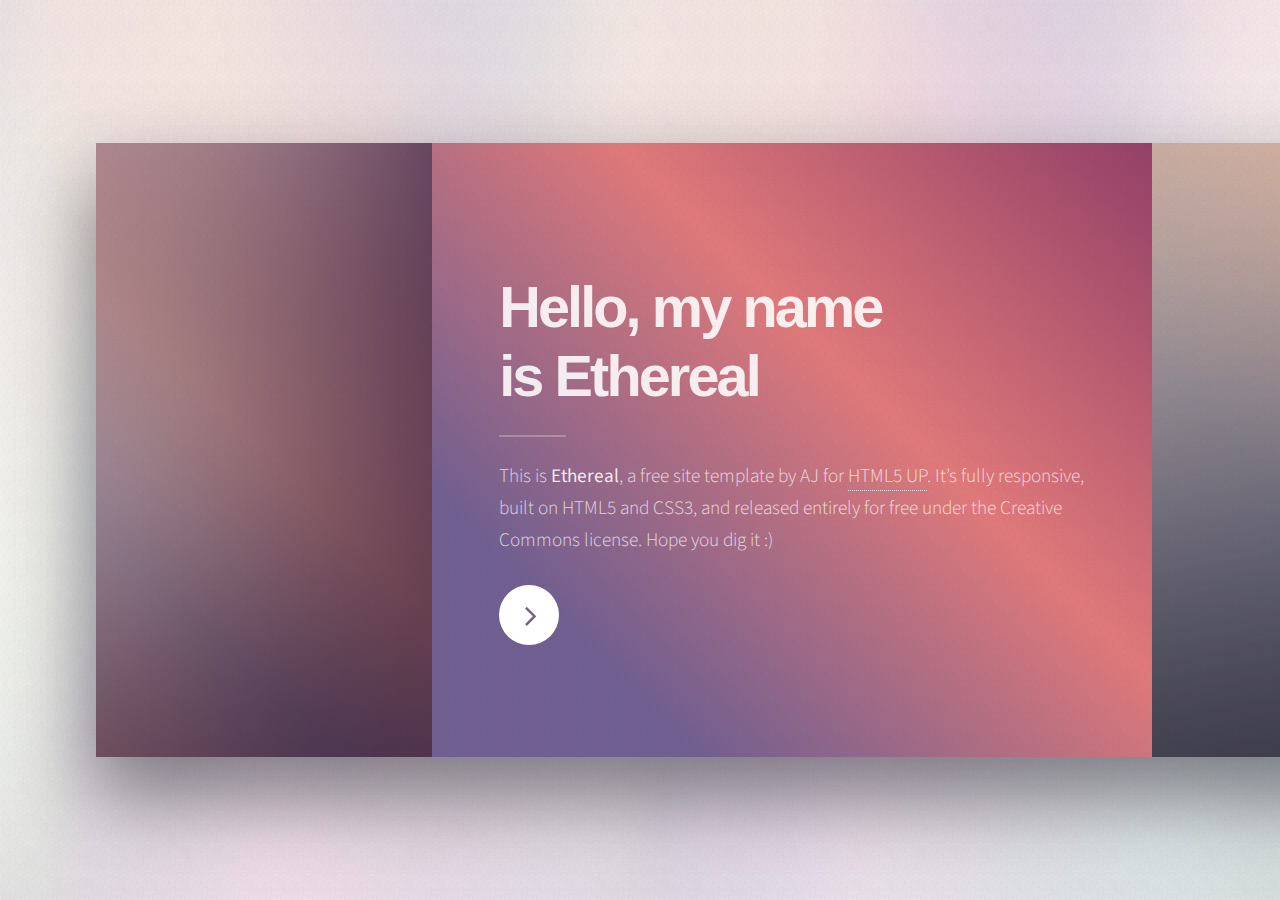
==== commit 05fa14b0: "styling case studies" ====
--- a/index.html
+++ b/index.html
@@ -6,7 +6,7 @@
 -->
 <html>
 	<head>
-		<title>Ethereal by HTML5 UP</title>
+		<title>Alice Q. Wong</title>
 		<meta charset="utf-8" />
 		<meta name="viewport" content="width=device-width, initial-scale=1, user-scalable=no" />
 		<link rel="stylesheet" href="assets/css/main.css" />
@@ -24,15 +24,23 @@
 			<script type="text/javascript">
 			window.onload = function() {
 				var page;
+				var colorWheel = ['color0', 'color1', 'color2', 'color4']
 				switch(window.location.hash) {
 					case '#kinkedin':
 						page = 'projects/kinkedin/index.html';
+						break;
 					case '#saxo':
 						page = 'projects/saxo/index.html';
+						break;
 					default:
 						page = 'styleguide.html';
 				}
-				$.get(page, function(data){ $('#page-wrapper').html(data); })
+				$.get(page, function(data){
+					$('#page-wrapper').html(data);
+					// $('section.panel').each(function(i, e){
+					// 	$(e).addClass(colorWheel[i % colorWheel.length])
+					// })
+				})
 			};
 			</script>
 
--- a/assets/css/main.css
+++ b/assets/css/main.css
@@ -1,3672 +1,2580 @@
 @import url(font-awesome.min.css);
 @import url("https://fonts.googleapis.com/css?family=Source+Sans+Pro:300,400,300i,400i");
-
 /*
 	Ethereal by HTML5 UP
 	html5up.net | @ajlkn
 	Free for personal and commercial use under the CCA 3.0 license (html5up.net/license)
 */
-
 /* Reset */
-
-	html, body, div, span, applet, object, iframe, h1, h2, h3, h4, h5, h6, p, blockquote, pre, a, abbr, acronym, address, big, cite, code, del, dfn, em, img, ins, kbd, q, s, samp, small, strike, strong, sub, sup, tt, var, b, u, i, center, dl, dt, dd, ol, ul, li, fieldset, form, label, legend, table, caption, tbody, tfoot, thead, tr, th, td, article, aside, canvas, details, embed, figure, figcaption, footer, header, hgroup, menu, nav, output, ruby, section, summary, time, mark, audio, video {
-		margin: 0;
-		padding: 0;
-		border: 0;
-		font-size: 100%;
-		font: inherit;
-		vertical-align: baseline;
-	}
-
-	article, aside, details, figcaption, figure, footer, header, hgroup, menu, nav, section {
-		display: block;
-	}
-
-	body {
-		line-height: 1;
-	}
-
-	ol, ul {
-		list-style: none;
-	}
-
-	blockquote, q {
-		quotes: none;
-	}
-
-	blockquote:before, blockquote:after, q:before, q:after {
-		content: '';
-		content: none;
-	}
-
-	table {
-		border-collapse: collapse;
-		border-spacing: 0;
-	}
-
-	body {
-		-webkit-text-size-adjust: none;
-	}
+html, body, div, span, applet, object, iframe, h1, h2, h3, h4, h5, h6, p, blockquote, pre, a, abbr, acronym, address, big, cite, code, del, dfn, em, img, ins, kbd, q, s, samp, small, strike, strong, sub, sup, tt, var, b, u, i, center, dl, dt, dd, ol, ul, li, fieldset, form, label, legend, table, caption, tbody, tfoot, thead, tr, th, td, article, aside, canvas, details, embed, figure, figcaption, footer, header, hgroup, menu, nav, output, ruby, section, summary, time, mark, audio, video {
+  margin: 0;
+  padding: 0;
+  border: 0;
+  font-size: 100%;
+  font: inherit;
+  vertical-align: baseline; }
+
+article, aside, details, figcaption, figure, footer, header, hgroup, menu, nav, section {
+  display: block; }
+
+body {
+  line-height: 1; }
+
+ol, ul {
+  list-style: none; }
+
+blockquote, q {
+  quotes: none; }
+
+blockquote:before, blockquote:after, q:before, q:after {
+  content: '';
+  content: none; }
+
+table {
+  border-collapse: collapse;
+  border-spacing: 0; }
+
+body {
+  -webkit-text-size-adjust: none; }
 
 /* Box Model */
-
-	*, *:before, *:after {
-		-moz-box-sizing: border-box;
-		-webkit-box-sizing: border-box;
-		box-sizing: border-box;
-	}
+*, *:before, *:after {
+  -moz-box-sizing: border-box;
+  -webkit-box-sizing: border-box;
+  box-sizing: border-box; }
 
 /* Page */
-
-	@-moz-keyframes load-spinner {
-		0% {
-			-moz-transform: rotate(0deg);
-			-webkit-transform: rotate(0deg);
-			-ms-transform: rotate(0deg);
-			transform: rotate(0deg);
-		}
-
-		100% {
-			-moz-transform: rotate(360deg);
-			-webkit-transform: rotate(360deg);
-			-ms-transform: rotate(360deg);
-			transform: rotate(360deg);
-		}
-	}
-
-	@-webkit-keyframes load-spinner {
-		0% {
-			-moz-transform: rotate(0deg);
-			-webkit-transform: rotate(0deg);
-			-ms-transform: rotate(0deg);
-			transform: rotate(0deg);
-		}
-
-		100% {
-			-moz-transform: rotate(360deg);
-			-webkit-transform: rotate(360deg);
-			-ms-transform: rotate(360deg);
-			transform: rotate(360deg);
-		}
-	}
-
-	@-ms-keyframes load-spinner {
-		0% {
-			-moz-transform: rotate(0deg);
-			-webkit-transform: rotate(0deg);
-			-ms-transform: rotate(0deg);
-			transform: rotate(0deg);
-		}
-
-		100% {
-			-moz-transform: rotate(360deg);
-			-webkit-transform: rotate(360deg);
-			-ms-transform: rotate(360deg);
-			transform: rotate(360deg);
-		}
-	}
-
-	@keyframes load-spinner {
-		0% {
-			-moz-transform: rotate(0deg);
-			-webkit-transform: rotate(0deg);
-			-ms-transform: rotate(0deg);
-			transform: rotate(0deg);
-		}
-
-		100% {
-			-moz-transform: rotate(360deg);
-			-webkit-transform: rotate(360deg);
-			-ms-transform: rotate(360deg);
-			transform: rotate(360deg);
-		}
-	}
-
-	@-ms-viewport {
-		width: device-width;
-	}
-
-	html {
-		width: 100%;
-		height: 100%;
-	}
-
-	body {
-		display: -moz-flex;
-		display: -webkit-flex;
-		display: -ms-flex;
-		display: flex;
-		-moz-align-items: center;
-		-webkit-align-items: center;
-		-ms-align-items: center;
-		align-items: center;
-		-moz-justify-content: -moz-flex-start;
-		-webkit-justify-content: -webkit-flex-start;
-		-ms-justify-content: -ms-flex-start;
-		justify-content: flex-start;
-		-ms-overflow-style: scrollbar;
-		width: 100%;
-		height: 100%;
-		min-height: 30rem;
-		overflow: hidden;
-	}
-
-		body:before {
-			-moz-animation: load-spinner 1s infinite linear;
-			-webkit-animation: load-spinner 1s infinite linear;
-			-ms-animation: load-spinner 1s infinite linear;
-			animation: load-spinner 1s infinite linear;
-			-moz-transition: opacity 0.25s ease;
-			-webkit-transition: opacity 0.25s ease;
-			-ms-transition: opacity 0.25s ease;
-			transition: opacity 0.25s ease;
-			-moz-transition-delay: 0s;
-			-webkit-transition-delay: 0s;
-			-ms-transition-delay: 0s;
-			transition-delay: 0s;
-			-moz-pointer-events: none;
-			-webkit-pointer-events: none;
-			-ms-pointer-events: none;
-			pointer-events: none;
-			content: '';
-			display: block;
-			position: absolute;
-			top: 50%;
-			left: 50%;
-			width: 4rem;
-			height: 4rem;
-			margin: -2rem 0 0 -2rem;
-			background-image: url("data:image/svg+xml;charset=utf8,%3Csvg xmlns='http://www.w3.org/2000/svg' xmlns:xlink='http://www.w3.org/1999/xlink' width='96px' height='96px' viewBox='0 0 96 96' zoomAndPan='disable'%3E%3Cstyle%3Ecircle %7Bfill: transparent%3B stroke: %232e2b37%3B stroke-width: 1.5px%3B %7D%3C/style%3E%3Cdefs%3E%3CclipPath id='corner'%3E%3Cpolygon points='0,0 48,0 48,48 96,48 96,96 0,96' /%3E%3C/clipPath%3E%3C/defs%3E%3Cg clip-path='url(%23corner)'%3E%3Ccircle cx='48' cy='48' r='32'/%3E%3C/g%3E%3C/svg%3E");
-			background-position: center;
-			background-repeat: no-repeat;
-			background-size: 4rem;
-			opacity: 0;
-		}
-
-		body:after {
-			-moz-pointer-events: none;
-			-webkit-pointer-events: none;
-			-ms-pointer-events: none;
-			pointer-events: none;
-			content: '';
-			display: block;
-			position: fixed;
-			top: 0;
-			left: 0;
-			width: 100%;
-			height: 100%;
-			z-index: -1;
-			background-attachment: fixed;
-			background-color: #e1e6e1;
-			background-image: url("../../images/overlay.png"), url("../../images/bg.jpg");
-			background-repeat: repeat, repeat-x;
-			background-size: 128px 128px, cover;
-		}
-
-		body.is-loading *, body.is-loading *:before, body.is-loading *:after {
-			-moz-animation: none !important;
-			-webkit-animation: none !important;
-			-ms-animation: none !important;
-			animation: none !important;
-			-moz-transition: none !important;
-			-webkit-transition: none !important;
-			-ms-transition: none !important;
-			transition: none !important;
-		}
-
-		body.is-loading:before {
-			-moz-transition: opacity 1s ease;
-			-webkit-transition: opacity 1s ease;
-			-ms-transition: opacity 1s ease;
-			transition: opacity 1s ease;
-			-moz-transition-delay: 0.75s;
-			-webkit-transition-delay: 0.75s;
-			-ms-transition-delay: 0.75s;
-			transition-delay: 0.75s;
-			opacity: 0.25;
-		}
-
-	@media screen and (max-width: 736px) {
-
-		html {
-			height: auto;
-		}
-
-		body {
-			height: auto;
-			overflow-x: hidden;
-			overflow-y: auto;
-		}
-
-	}
-
-	@media screen and (max-width: 480px) {
-
-		html, body {
-			min-width: 320px;
-		}
-
-	}
-
+@-moz-keyframes load-spinner {
+  0% {
+    -moz-transform: rotate(0deg);
+    -webkit-transform: rotate(0deg);
+    -ms-transform: rotate(0deg);
+    transform: rotate(0deg); }
+  100% {
+    -moz-transform: rotate(360deg);
+    -webkit-transform: rotate(360deg);
+    -ms-transform: rotate(360deg);
+    transform: rotate(360deg); } }
+@-webkit-keyframes load-spinner {
+  0% {
+    -moz-transform: rotate(0deg);
+    -webkit-transform: rotate(0deg);
+    -ms-transform: rotate(0deg);
+    transform: rotate(0deg); }
+  100% {
+    -moz-transform: rotate(360deg);
+    -webkit-transform: rotate(360deg);
+    -ms-transform: rotate(360deg);
+    transform: rotate(360deg); } }
+@-ms-keyframes load-spinner {
+  0% {
+    -moz-transform: rotate(0deg);
+    -webkit-transform: rotate(0deg);
+    -ms-transform: rotate(0deg);
+    transform: rotate(0deg); }
+  100% {
+    -moz-transform: rotate(360deg);
+    -webkit-transform: rotate(360deg);
+    -ms-transform: rotate(360deg);
+    transform: rotate(360deg); } }
+@keyframes load-spinner {
+  0% {
+    -moz-transform: rotate(0deg);
+    -webkit-transform: rotate(0deg);
+    -ms-transform: rotate(0deg);
+    transform: rotate(0deg); }
+  100% {
+    -moz-transform: rotate(360deg);
+    -webkit-transform: rotate(360deg);
+    -ms-transform: rotate(360deg);
+    transform: rotate(360deg); } }
+@-ms-viewport {
+  width: device-width; }
+html {
+  width: 100%;
+  height: 100%; }
+
+body {
+  display: -moz-flex;
+  display: -webkit-flex;
+  display: -ms-flex;
+  display: flex;
+  -moz-align-items: center;
+  -webkit-align-items: center;
+  -ms-align-items: center;
+  align-items: center;
+  -moz-justify-content: -moz-flex-start;
+  -webkit-justify-content: -webkit-flex-start;
+  -ms-justify-content: -ms-flex-start;
+  justify-content: flex-start;
+  -ms-overflow-style: scrollbar;
+  width: 100%;
+  height: 100%;
+  min-height: 30rem;
+  overflow: hidden; }
+  body:before {
+    -moz-animation: load-spinner 1s infinite linear;
+    -webkit-animation: load-spinner 1s infinite linear;
+    -ms-animation: load-spinner 1s infinite linear;
+    animation: load-spinner 1s infinite linear;
+    -moz-transition: opacity 0.25s ease;
+    -webkit-transition: opacity 0.25s ease;
+    -ms-transition: opacity 0.25s ease;
+    transition: opacity 0.25s ease;
+    -moz-transition-delay: 0s;
+    -webkit-transition-delay: 0s;
+    -ms-transition-delay: 0s;
+    transition-delay: 0s;
+    -moz-pointer-events: none;
+    -webkit-pointer-events: none;
+    -ms-pointer-events: none;
+    pointer-events: none;
+    content: '';
+    display: block;
+    position: absolute;
+    top: 50%;
+    left: 50%;
+    width: 4rem;
+    height: 4rem;
+    margin: -2rem 0 0 -2rem;
+    background-image: url("data:image/svg+xml;charset=utf8,%3Csvg xmlns='http://www.w3.org/2000/svg' xmlns:xlink='http://www.w3.org/1999/xlink' width='96px' height='96px' viewBox='0 0 96 96' zoomAndPan='disable'%3E%3Cstyle%3Ecircle %7Bfill: transparent%3B stroke: %232e2b37%3B stroke-width: 1.5px%3B %7D%3C/style%3E%3Cdefs%3E%3CclipPath id='corner'%3E%3Cpolygon points='0,0 48,0 48,48 96,48 96,96 0,96' /%3E%3C/clipPath%3E%3C/defs%3E%3Cg clip-path='url(%23corner)'%3E%3Ccircle cx='48' cy='48' r='32'/%3E%3C/g%3E%3C/svg%3E");
+    background-position: center;
+    background-repeat: no-repeat;
+    background-size: 4rem;
+    opacity: 0; }
+  body:after {
+    -moz-pointer-events: none;
+    -webkit-pointer-events: none;
+    -ms-pointer-events: none;
+    pointer-events: none;
+    content: '';
+    display: block;
+    position: fixed;
+    top: 0;
+    left: 0;
+    width: 100%;
+    height: 100%;
+    z-index: -1;
+    background-attachment: fixed;
+    background-color: #e1e6e1;
+    background-image: url("../../images/overlay.png"), url("../../images/bg.jpg");
+    background-repeat: repeat, repeat-x;
+    background-size: 128px 128px, cover; }
+  body.is-loading *, body.is-loading *:before, body.is-loading *:after {
+    -moz-animation: none !important;
+    -webkit-animation: none !important;
+    -ms-animation: none !important;
+    animation: none !important;
+    -moz-transition: none !important;
+    -webkit-transition: none !important;
+    -ms-transition: none !important;
+    transition: none !important; }
+  body.is-loading:before {
+    -moz-transition: opacity 1s ease;
+    -webkit-transition: opacity 1s ease;
+    -ms-transition: opacity 1s ease;
+    transition: opacity 1s ease;
+    -moz-transition-delay: 0.75s;
+    -webkit-transition-delay: 0.75s;
+    -ms-transition-delay: 0.75s;
+    transition-delay: 0.75s;
+    opacity: 0.25; }
+
+@media screen and (max-width: 736px) {
+  html {
+    height: auto; }
+
+  body {
+    height: auto;
+    overflow-x: hidden;
+    overflow-y: auto; } }
+@media screen and (max-width: 480px) {
+  html, body {
+    min-width: 320px; } }
 /* Typography */
-
-	html {
-		font-size: 18pt;
-		font-size: 1vmax;
-	}
-
-		@media screen and (max-width: 1680px) {
-
-			html {
-				font-size: 12pt;
-				font-size: 1.1vmax;
-			}
-
-		}
-
-		@media screen and (max-width: 1280px) {
-
-			html {
-				font-size: 11pt;
-				font-size: 1.5vmax;
-			}
-
-		}
-
-	body, input, select, textarea {
-		color: rgba(255, 255, 255, 0.75);
-		font-family: "Source Sans Pro", Helvetica, sans-serif;
-		font-size: 1rem;
-		font-weight: 300;
-		line-height: 1.65;
-	}
-
-	a {
-		-moz-transition: color 0.2s ease-in-out, border-bottom-color 0.2s ease-in-out;
-		-webkit-transition: color 0.2s ease-in-out, border-bottom-color 0.2s ease-in-out;
-		-ms-transition: color 0.2s ease-in-out, border-bottom-color 0.2s ease-in-out;
-		transition: color 0.2s ease-in-out, border-bottom-color 0.2s ease-in-out;
-		color: inherit;
-		border-bottom: dotted 1px;
-		text-decoration: none;
-	}
-
-		a:hover {
-			border-bottom-color: transparent;
-			color: #ffe4b4;
-		}
-
-	strong, b {
-		color: rgba(255, 255, 255, 0.875);
-		font-weight: 400;
-	}
-
-	em, i {
-		font-style: italic;
-	}
-
-	p {
-		margin: 0 0 1.5rem 0;
-	}
-
-		body.is-ie p {
-			width: 100%;
-		}
-
-	h1, h2, h3, h4, h5, h6 {
-		color: rgba(255, 255, 255, 0.875);
-		font-family: Arial, Helvetica, sans-serif;
-		font-weight: 700;
-		line-height: 1.3;
-		margin: 0 0 0.75rem 0;
-		letter-spacing: -0.05em;
-	}
-
-		h1 a, h2 a, h3 a, h4 a, h5 a, h6 a {
-			color: inherit;
-			text-decoration: none;
-		}
-
-	h1.major, h2.major, h3.major {
-		position: relative;
-	}
-
-		h1.major:after, h2.major:after, h3.major:after {
-			content: '';
-			position: absolute;
-			left: 0;
-			width: 3.5rem;
-			height: 0.1rem;
-			background-color: rgba(255, 255, 255, 0.25);
-		}
-
-	h1 {
-		font-size: 3rem;
-		line-height: 1.2;
-	}
-
-		h1.major {
-			margin: 0 0 2.625rem 0;
-		}
-
-			h1.major:after {
-				bottom: -1.325rem;
-			}
-
-	h2 {
-		font-size: 1.75rem;
-		line-height: 1.2;
-	}
-
-		h2.major {
-			margin: 0 0 1.9875rem 0;
-		}
-
-			h2.major:after {
-				bottom: -1.2rem;
-			}
-
-	h3 {
-		font-size: 1.325rem;
-	}
-
-		h3.major {
-			margin: 0 0 1.875rem 0;
-		}
-
-			h3.major:after {
-				bottom: -0.75rem;
-			}
-
-	h4 {
-		font-size: 1rem;
-	}
-
-	h5 {
-		font-size: 0.9rem;
-	}
-
-	h6 {
-		font-size: 0.7rem;
-	}
-
-	sub {
-		font-size: 0.8rem;
-		position: relative;
-		top: 0.5rem;
-	}
-
-	sup {
-		font-size: 0.8rem;
-		position: relative;
-		top: -0.5rem;
-	}
-
-	blockquote {
-		border-left: solid 0.25rem rgba(255, 255, 255, 0.25);
-		font-style: italic;
-		margin: 0 0 1.5rem 0;
-		padding: 0.375rem 0 0.375rem 1.5rem;
-	}
-
-	code {
-		background: rgba(255, 255, 255, 0.075);
-		border-radius: 0.25rem;
-		font-family: "Courier New", monospace;
-		font-size: 0.8rem;
-		margin: 0 0.25rem;
-		padding: 0.25rem 0.65rem;
-	}
-
-	pre {
-		-webkit-overflow-scrolling: touch;
-		font-family: "Courier New", monospace;
-		font-size: 0.8rem;
-		margin: 0 0 1.5rem 0;
-		white-space: pre-wrap;
-	}
-
-		pre code {
-			display: block;
-			line-height: 1.625;
-			padding: 1rem 1.5rem;
-			overflow-x: auto;
-			margin: 0;
-		}
-
-	hr {
-		border: 0;
-		border-bottom: solid 2px rgba(255, 255, 255, 0.25);
-		margin: 1.875rem 0;
-	}
-
-	.align-left {
-		text-align: left;
-	}
-
-	.align-center {
-		text-align: center;
-	}
-
-	.align-right {
-		text-align: right;
-	}
-
-	@media screen and (max-width: 736px) {
-
-		html {
-			font-size: 12pt;
-		}
-
-		h1 {
-			font-size: 2.25rem;
-			line-height: 1.2;
-		}
-
-			h1.major {
-				margin: 0 0 2.625rem 0;
-			}
-
-				h1.major:after {
-					bottom: -1.325rem;
-				}
-
-		h2 {
-			font-size: 1.5rem;
-			line-height: 1.2;
-		}
-
-			h2.major {
-				margin: 0 0 1.9875rem 0;
-			}
-
-				h2.major:after {
-					bottom: -1.2rem;
-				}
-
-		h3 {
-			font-size: 1rem;
-		}
-
-			h3.major {
-				margin: 0 0 1.875rem 0;
-			}
-
-				h3.major:after {
-					bottom: -0.75rem;
-				}
-
-		h4 {
-			font-size: 1rem;
-		}
-
-		h5 {
-			font-size: 0.9rem;
-		}
-
-		h6 {
-			font-size: 0.7rem;
-		}
-
-		h1 br, h2 br, h3 br, h4 br, h5 br, h6 br {
-			display: none;
-		}
-
-	}
-
-	@media screen and (max-width: 360px) {
-
-		html {
-			font-size: 11pt;
-		}
-
-	}
-
+html {
+  font-size: 18pt;
+  font-size: 1vmax; }
+  @media screen and (max-width: 1680px) {
+    html {
+      font-size: 12pt;
+      font-size: 1.1vmax; } }
+  @media screen and (max-width: 1280px) {
+    html {
+      font-size: 11pt;
+      font-size: 1.5vmax; } }
+
+body, input, select, textarea {
+  color: rgba(255, 255, 255, 0.75);
+  font-family: "Source Sans Pro", Helvetica, sans-serif;
+  font-size: 1rem;
+  font-weight: 300;
+  line-height: 1.65; }
+
+a {
+  -moz-transition: color 0.2s ease-in-out, border-bottom-color 0.2s ease-in-out;
+  -webkit-transition: color 0.2s ease-in-out, border-bottom-color 0.2s ease-in-out;
+  -ms-transition: color 0.2s ease-in-out, border-bottom-color 0.2s ease-in-out;
+  transition: color 0.2s ease-in-out, border-bottom-color 0.2s ease-in-out;
+  color: inherit;
+  border-bottom: dotted 1px;
+  text-decoration: none; }
+  a:hover {
+    border-bottom-color: transparent;
+    color: #96426A; }
+
+strong, b {
+  color: rgba(255, 255, 255, 0.875);
+  font-weight: 400; }
+
+em, i {
+  font-style: italic; }
+
+p {
+  margin: 0 0 1.5rem 0; }
+  body.is-ie p {
+    width: 100%; }
+
+h1, h2, h3, h4, h5, h6 {
+  color: rgba(255, 255, 255, 0.875);
+  font-family: Arial, Helvetica, sans-serif;
+  font-weight: 700;
+  line-height: 1.3;
+  margin: 0 0 0.75rem 0;
+  letter-spacing: -0.05em; }
+  h1 a, h2 a, h3 a, h4 a, h5 a, h6 a {
+    color: inherit;
+    text-decoration: none; }
+
+h1.major, h2.major, h3.major {
+  position: relative; }
+  h1.major:after, h2.major:after, h3.major:after {
+    content: '';
+    position: absolute;
+    left: 0;
+    width: 3.5rem;
+    height: 0.1rem;
+    background-color: rgba(255, 255, 255, 0.25); }
+
+h1 {
+  font-size: 3rem;
+  line-height: 1.2; }
+  h1.major {
+    margin: 0 0 2.625rem 0; }
+    h1.major:after {
+      bottom: -1.325rem; }
+
+h2 {
+  font-size: 1.75rem;
+  line-height: 1.2; }
+  h2.major {
+    margin: 0 0 1.9875rem 0; }
+    h2.major:after {
+      bottom: -1.2rem; }
+
+h3 {
+  font-size: 1.325rem; }
+  h3.major {
+    margin: 0 0 1.875rem 0; }
+    h3.major:after {
+      bottom: -0.75rem; }
+
+h4 {
+  font-size: 1rem; }
+
+h5 {
+  font-size: 0.9rem; }
+
+h6 {
+  font-size: 0.7rem; }
+
+sub {
+  font-size: 0.8rem;
+  position: relative;
+  top: 0.5rem; }
+
+sup {
+  font-size: 0.8rem;
+  position: relative;
+  top: -0.5rem; }
+
+blockquote {
+  border-left: solid 0.25rem rgba(255, 255, 255, 0.25);
+  font-style: italic;
+  margin: 0 0 1.5rem 0;
+  padding: 0.375rem 0 0.375rem 1.5rem; }
+
+code {
+  background: rgba(255, 255, 255, 0.075);
+  border-radius: 0.25rem;
+  font-family: "Courier New", monospace;
+  font-size: 0.8rem;
+  margin: 0 0.25rem;
+  padding: 0.25rem 0.65rem; }
+
+pre {
+  -webkit-overflow-scrolling: touch;
+  font-family: "Courier New", monospace;
+  font-size: 0.8rem;
+  margin: 0 0 1.5rem 0;
+  white-space: pre-wrap; }
+  pre code {
+    display: block;
+    line-height: 1.625;
+    padding: 1rem 1.5rem;
+    overflow-x: auto;
+    margin: 0; }
+
+hr {
+  border: 0;
+  border-bottom: solid 2px rgba(255, 255, 255, 0.25);
+  margin: 1.875rem 0; }
+
+.align-left {
+  text-align: left; }
+
+.align-center {
+  text-align: center; }
+
+.align-right {
+  text-align: right; }
+
+@media screen and (max-width: 736px) {
+  html {
+    font-size: 12pt; }
+
+  h1 {
+    font-size: 2.25rem;
+    line-height: 1.2; }
+    h1.major {
+      margin: 0 0 2.625rem 0; }
+      h1.major:after {
+        bottom: -1.325rem; }
+
+  h2 {
+    font-size: 1.5rem;
+    line-height: 1.2; }
+    h2.major {
+      margin: 0 0 1.9875rem 0; }
+      h2.major:after {
+        bottom: -1.2rem; }
+
+  h3 {
+    font-size: 1rem; }
+    h3.major {
+      margin: 0 0 1.875rem 0; }
+      h3.major:after {
+        bottom: -0.75rem; }
+
+  h4 {
+    font-size: 1rem; }
+
+  h5 {
+    font-size: 0.9rem; }
+
+  h6 {
+    font-size: 0.7rem; }
+
+  h1 br, h2 br, h3 br, h4 br, h5 br, h6 br {
+    display: none; } }
+@media screen and (max-width: 360px) {
+  html {
+    font-size: 11pt; } }
 /* Form */
-
-	form {
-		display: -moz-flex;
-		display: -webkit-flex;
-		display: -ms-flex;
-		display: flex;
-		-moz-flex-wrap: wrap;
-		-webkit-flex-wrap: wrap;
-		-ms-flex-wrap: wrap;
-		flex-wrap: wrap;
-		width: calc(100% + 3rem);
-		margin: -1.5rem 0 1.5rem -1.5rem;
-	}
-
-		form > .field {
-			-moz-flex-grow: 0;
-			-webkit-flex-grow: 0;
-			-ms-flex-grow: 0;
-			flex-grow: 0;
-			-moz-flex-shrink: 0;
-			-webkit-flex-shrink: 0;
-			-ms-flex-shrink: 0;
-			flex-shrink: 0;
-			padding: 1.5rem 0 0 1.5rem;
-			width: calc(100% - 1.5rem);
-		}
-
-			form > .field.half {
-				width: calc(50% - 0.75rem);
-			}
-
-			form > .field.third {
-				width: calc(100%/3 - 0.5rem);
-			}
-
-			form > .field.quarter {
-				width: calc(25% - 0.375rem);
-			}
-
-		form > .actions {
-			-moz-flex-grow: 0;
-			-webkit-flex-grow: 0;
-			-ms-flex-grow: 0;
-			flex-grow: 0;
-			-moz-flex-shrink: 1;
-			-webkit-flex-shrink: 1;
-			-ms-flex-shrink: 1;
-			flex-shrink: 1;
-			margin: 1.5rem 0 0 1.5rem;
-		}
-
-	label {
-		color: rgba(255, 255, 255, 0.875);
-		display: block;
-		font-family: Arial, Helvetica, sans-serif;
-		font-size: 0.8rem;
-		font-weight: 700;
-		margin: 0 0 0.4875rem 0;
-	}
-
-	input[type="text"],
-	input[type="password"],
-	input[type="email"],
-	input[type="tel"],
-	select,
-	textarea {
-		-moz-appearance: none;
-		-webkit-appearance: none;
-		-ms-appearance: none;
-		appearance: none;
-		background: transparent;
-		border: solid 2px rgba(255, 255, 255, 0.25);
-		border-radius: 0.25rem;
-		color: inherit;
-		display: block;
-		outline: 0;
-		padding: 0 0.75rem;
-		text-decoration: none;
-		width: 100%;
-	}
-
-		input[type="text"]:invalid,
-		input[type="password"]:invalid,
-		input[type="email"]:invalid,
-		input[type="tel"]:invalid,
-		select:invalid,
-		textarea:invalid {
-			box-shadow: none;
-		}
-
-		input[type="text"]:focus,
-		input[type="password"]:focus,
-		input[type="email"]:focus,
-		input[type="tel"]:focus,
-		select:focus,
-		textarea:focus {
-			border-color: #ffe4b4;
-		}
-
-	option {
-		background-color: rgba(255, 255, 255, 0.875);
-		color: #2e2b37;
-	}
-
-	.select-wrapper {
-		text-decoration: none;
-		display: block;
-		position: relative;
-	}
-
-		.select-wrapper:before {
-			-moz-osx-font-smoothing: grayscale;
-			-webkit-font-smoothing: antialiased;
-			font-family: FontAwesome;
-			font-style: normal;
-			font-weight: normal;
-			text-transform: none !important;
-		}
-
-		.select-wrapper:before {
-			display: block;
-			content: '\f107';
-			position: absolute;
-			top: 0;
-			right: 0;
-			width: 2.5rem;
-			height: 2.5rem;
-			line-height: 2.5rem;
-			color: rgba(255, 255, 255, 0.75);
-			pointer-events: none;
-			text-align: center;
-		}
-
-			body.is-ie .select-wrapper:before {
-				line-height: 2.5;
-			}
-
-		.select-wrapper select::-ms-expand {
-			display: none;
-		}
-
-	input[type="text"],
-	input[type="password"],
-	input[type="email"],
-	select {
-		height: 2.5rem;
-	}
-
-	textarea {
-		padding: 0.75rem 1rem;
-	}
-
-	input[type="checkbox"],
-	input[type="radio"] {
-		-moz-appearance: none;
-		-webkit-appearance: none;
-		-ms-appearance: none;
-		appearance: none;
-		display: block;
-		float: left;
-		margin-right: -2rem;
-		opacity: 0;
-		width: 1rem;
-		z-index: -1;
-	}
-
-		input[type="checkbox"] + label,
-		input[type="radio"] + label {
-			text-decoration: none;
-			position: relative;
-			color: rgba(255, 255, 255, 0.75);
-			cursor: pointer;
-			display: inline-block;
-			font-size: 1rem;
-			font-weight: 300;
-			margin-bottom: 0;
-			padding-left: 2.5rem;
-			padding-right: 1rem;
-		}
-
-			input[type="checkbox"] + label:before,
-			input[type="radio"] + label:before {
-				-moz-osx-font-smoothing: grayscale;
-				-webkit-font-smoothing: antialiased;
-				font-family: FontAwesome;
-				font-style: normal;
-				font-weight: normal;
-				text-transform: none !important;
-			}
-
-			input[type="checkbox"] + label:before,
-			input[type="radio"] + label:before {
-				content: '';
-				display: inline-block;
-				position: absolute;
-				top: 0;
-				left: 0;
-				width: 1.5rem;
-				height: 1.5rem;
-				line-height: 1.4375rem;
-				background: rgba(255, 255, 255, 0.075);
-				border: solid 1px rgba(255, 255, 255, 0.25);
-				border-radius: 0.25rem;
-				color: #2e2b37;
-				text-align: center;
-			}
-
-				body.is-ie input[type="checkbox"] + label:before, body.is-ie
-				input[type="radio"] + label:before {
-					line-height: 1.5;
-				}
-
-		input[type="checkbox"]:checked + label:before,
-		input[type="radio"]:checked + label:before {
-			content: '\f00c';
-			background: rgba(255, 255, 255, 0.875);
-			border-color: rgba(255, 255, 255, 0.875);
-		}
-
-		input[type="checkbox"]:focus + label:before,
-		input[type="radio"]:focus + label:before {
-			border-color: #ffe4b4;
-			box-shadow: 0 0 0 1px #ffe4b4;
-		}
-
-		input[type="checkbox"]:focus:checked + label:before,
-		input[type="radio"]:focus:checked + label:before {
-			background: #ffe4b4;
-		}
-
-		input[type="checkbox"].color1 + label:before,
-		input[type="radio"].color1 + label:before {
-			color: #726193;
-		}
-
-		input[type="checkbox"].color2 + label:before,
-		input[type="radio"].color2 + label:before {
-			color: #e37b7c;
-		}
-
-		input[type="checkbox"].color3 + label:before,
-		input[type="radio"].color3 + label:before {
-			color: #ffe4b4;
-		}
-
-		input[type="checkbox"].color4 + label:before,
-		input[type="radio"].color4 + label:before {
-			color: #353865;
-		}
-
-	input[type="checkbox"] + label:before {
-		border-radius: 0.25rem;
-	}
-
-	input[type="radio"] + label:before {
-		border-radius: 100%;
-	}
-
-	::-webkit-input-placeholder {
-		color: rgba(255, 255, 255, 0.5) !important;
-		opacity: 1.0;
-	}
-
-	:-moz-placeholder {
-		color: rgba(255, 255, 255, 0.5) !important;
-		opacity: 1.0;
-	}
-
-	::-moz-placeholder {
-		color: rgba(255, 255, 255, 0.5) !important;
-		opacity: 1.0;
-	}
-
-	:-ms-input-placeholder {
-		color: rgba(255, 255, 255, 0.5) !important;
-		opacity: 1.0;
-	}
-
-	.formerize-placeholder {
-		color: rgba(255, 255, 255, 0.5) !important;
-		opacity: 1.0;
-	}
-
-	@media screen and (max-width: 736px) {
-
-		form {
-			margin: -1.5rem 0 1.5rem 0;
-			width: 100%;
-		}
-
-			form > .field {
-				padding: 1.5rem 0 0 0;
-				width: 100% !important;
-			}
-
-			form > .actions {
-				margin: 1.5rem 0 0 0;
-			}
-
-	}
-
+form {
+  display: -moz-flex;
+  display: -webkit-flex;
+  display: -ms-flex;
+  display: flex;
+  -moz-flex-wrap: wrap;
+  -webkit-flex-wrap: wrap;
+  -ms-flex-wrap: wrap;
+  flex-wrap: wrap;
+  width: calc(100% + 3rem);
+  margin: -1.5rem 0 1.5rem -1.5rem; }
+  form > .field {
+    -moz-flex-grow: 0;
+    -webkit-flex-grow: 0;
+    -ms-flex-grow: 0;
+    flex-grow: 0;
+    -moz-flex-shrink: 0;
+    -webkit-flex-shrink: 0;
+    -ms-flex-shrink: 0;
+    flex-shrink: 0;
+    padding: 1.5rem 0 0 1.5rem;
+    width: calc(100% - 1.5rem); }
+    form > .field.half {
+      width: calc(50% - 0.75rem); }
+    form > .field.third {
+      width: calc(100%/3 - 0.5rem); }
+    form > .field.quarter {
+      width: calc(25% - 0.375rem); }
+  form > .actions {
+    -moz-flex-grow: 0;
+    -webkit-flex-grow: 0;
+    -ms-flex-grow: 0;
+    flex-grow: 0;
+    -moz-flex-shrink: 1;
+    -webkit-flex-shrink: 1;
+    -ms-flex-shrink: 1;
+    flex-shrink: 1;
+    margin: 1.5rem 0 0 1.5rem; }
+
+label {
+  color: rgba(255, 255, 255, 0.875);
+  display: block;
+  font-family: Arial, Helvetica, sans-serif;
+  font-size: 0.8rem;
+  font-weight: 700;
+  margin: 0 0 0.4875rem 0; }
+
+input[type="text"],
+input[type="password"],
+input[type="email"],
+input[type="tel"],
+select,
+textarea {
+  -moz-appearance: none;
+  -webkit-appearance: none;
+  -ms-appearance: none;
+  appearance: none;
+  background: transparent;
+  border: solid 2px rgba(255, 255, 255, 0.25);
+  border-radius: 0.25rem;
+  color: inherit;
+  display: block;
+  outline: 0;
+  padding: 0 0.75rem;
+  text-decoration: none;
+  width: 100%; }
+  input[type="text"]:invalid,
+  input[type="password"]:invalid,
+  input[type="email"]:invalid,
+  input[type="tel"]:invalid,
+  select:invalid,
+  textarea:invalid {
+    box-shadow: none; }
+  input[type="text"]:focus,
+  input[type="password"]:focus,
+  input[type="email"]:focus,
+  input[type="tel"]:focus,
+  select:focus,
+  textarea:focus {
+    border-color: #96426A; }
+
+option {
+  background-color: rgba(255, 255, 255, 0.875);
+  color: #2e2b37; }
+
+.select-wrapper {
+  text-decoration: none;
+  display: block;
+  position: relative; }
+  .select-wrapper:before {
+    -moz-osx-font-smoothing: grayscale;
+    -webkit-font-smoothing: antialiased;
+    font-family: FontAwesome;
+    font-style: normal;
+    font-weight: normal;
+    text-transform: none !important; }
+  .select-wrapper:before {
+    display: block;
+    content: '\f107';
+    position: absolute;
+    top: 0;
+    right: 0;
+    width: 2.5rem;
+    height: 2.5rem;
+    line-height: 2.5rem;
+    color: rgba(255, 255, 255, 0.75);
+    pointer-events: none;
+    text-align: center; }
+    body.is-ie .select-wrapper:before {
+      line-height: 2.5; }
+  .select-wrapper select::-ms-expand {
+    display: none; }
+
+input[type="text"],
+input[type="password"],
+input[type="email"],
+select {
+  height: 2.5rem; }
+
+textarea {
+  padding: 0.75rem 1rem; }
+
+input[type="checkbox"],
+input[type="radio"] {
+  -moz-appearance: none;
+  -webkit-appearance: none;
+  -ms-appearance: none;
+  appearance: none;
+  display: block;
+  float: left;
+  margin-right: -2rem;
+  opacity: 0;
+  width: 1rem;
+  z-index: -1; }
+  input[type="checkbox"] + label,
+  input[type="radio"] + label {
+    text-decoration: none;
+    position: relative;
+    color: rgba(255, 255, 255, 0.75);
+    cursor: pointer;
+    display: inline-block;
+    font-size: 1rem;
+    font-weight: 300;
+    margin-bottom: 0;
+    padding-left: 2.5rem;
+    padding-right: 1rem; }
+    input[type="checkbox"] + label:before,
+    input[type="radio"] + label:before {
+      -moz-osx-font-smoothing: grayscale;
+      -webkit-font-smoothing: antialiased;
+      font-family: FontAwesome;
+      font-style: normal;
+      font-weight: normal;
+      text-transform: none !important; }
+    input[type="checkbox"] + label:before,
+    input[type="radio"] + label:before {
+      content: '';
+      display: inline-block;
+      position: absolute;
+      top: 0;
+      left: 0;
+      width: 1.5rem;
+      height: 1.5rem;
+      line-height: 1.4375rem;
+      background: rgba(255, 255, 255, 0.075);
+      border: solid 1px rgba(255, 255, 255, 0.25);
+      border-radius: 0.25rem;
+      color: #2e2b37;
+      text-align: center; }
+      body.is-ie input[type="checkbox"] + label:before, body.is-ie
+      input[type="radio"] + label:before {
+        line-height: 1.5; }
+  input[type="checkbox"]:checked + label:before,
+  input[type="radio"]:checked + label:before {
+    content: '\f00c';
+    background: rgba(255, 255, 255, 0.875);
+    border-color: rgba(255, 255, 255, 0.875); }
+  input[type="checkbox"]:focus + label:before,
+  input[type="radio"]:focus + label:before {
+    border-color: #96426A;
+    box-shadow: 0 0 0 1px #96426A; }
+  input[type="checkbox"]:focus:checked + label:before,
+  input[type="radio"]:focus:checked + label:before {
+    background: #96426A; }
+  input[type="checkbox"].color1 + label:before,
+  input[type="radio"].color1 + label:before {
+    color: #726193; }
+  input[type="checkbox"].color2 + label:before,
+  input[type="radio"].color2 + label:before {
+    color: #e37b7c; }
+  input[type="checkbox"].color3 + label:before,
+  input[type="radio"].color3 + label:before {
+    color: #96426A; }
+  input[type="checkbox"].color4 + label:before,
+  input[type="radio"].color4 + label:before {
+    color: #353865; }
+
+input[type="checkbox"] + label:before {
+  border-radius: 0.25rem; }
+
+input[type="radio"] + label:before {
+  border-radius: 100%; }
+
+::-webkit-input-placeholder {
+  color: rgba(255, 255, 255, 0.5) !important;
+  opacity: 1.0; }
+
+:-moz-placeholder {
+  color: rgba(255, 255, 255, 0.5) !important;
+  opacity: 1.0; }
+
+::-moz-placeholder {
+  color: rgba(255, 255, 255, 0.5) !important;
+  opacity: 1.0; }
+
+:-ms-input-placeholder {
+  color: rgba(255, 255, 255, 0.5) !important;
+  opacity: 1.0; }
+
+.formerize-placeholder {
+  color: rgba(255, 255, 255, 0.5) !important;
+  opacity: 1.0; }
+
+@media screen and (max-width: 736px) {
+  form {
+    margin: -1.5rem 0 1.5rem 0;
+    width: 100%; }
+    form > .field {
+      padding: 1.5rem 0 0 0;
+      width: 100% !important; }
+    form > .actions {
+      margin: 1.5rem 0 0 0; } }
 /* Icon */
-
-	.icon {
-		text-decoration: none;
-		position: relative;
-		border-bottom: none;
-	}
-
-		.icon:before {
-			-moz-osx-font-smoothing: grayscale;
-			-webkit-font-smoothing: antialiased;
-			font-family: FontAwesome;
-			font-style: normal;
-			font-weight: normal;
-			text-transform: none !important;
-		}
-
-		.icon > .label {
-			display: none;
-		}
+.icon {
+  text-decoration: none;
+  position: relative;
+  border-bottom: none; }
+  .icon:before {
+    -moz-osx-font-smoothing: grayscale;
+    -webkit-font-smoothing: antialiased;
+    font-family: FontAwesome;
+    font-style: normal;
+    font-weight: normal;
+    text-transform: none !important; }
+  .icon > .label {
+    display: none; }
 
 /* Image */
-
-	.image {
-		display: inline-block;
-		position: relative;
-		border: 0;
-	}
-
-		.image.filtered:after {
-			background-image: url("../../images/overlay.png"), linear-gradient(45deg, rgba(114, 97, 147, 0.25) 25%, rgba(227, 123, 124, 0.25) 50%, rgba(255, 228, 180, 0.25));
-			background-size: 128px 128px, auto;
-			-moz-pointer-events: none;
-			-webkit-pointer-events: none;
-			-ms-pointer-events: none;
-			pointer-events: none;
-			content: '';
-			position: absolute;
-			top: 0;
-			left: 0;
-			width: 100%;
-			height: 100%;
-			opacity: 1;
-			z-index: 1;
-		}
-
-		.image.filtered.tinted:after {
-			background-image: url("../../images/overlay.png"), linear-gradient(45deg, rgba(114, 97, 147, 0.25) 25%, rgba(227, 123, 124, 0.25) 50%, rgba(255, 228, 180, 0.25)), linear-gradient(0deg, rgba(0, 0, 0, 0.125), rgba(0, 0, 0, 0.125));
-			background-size: 128px 128px, auto, auto;
-		}
-
-		.image[data-position] img {
-			-moz-object-fit: cover;
-			-webkit-object-fit: cover;
-			-ms-object-fit: cover;
-			object-fit: cover;
-			display: block;
-			position: absolute;
-			top: 0;
-			left: 0;
-			width: 100%;
-			height: 100%;
-		}
-
-		.image[data-position="top left"] img {
-			-moz-object-position: top left;
-			-webkit-object-position: top left;
-			-ms-object-position: top left;
-			object-position: top left;
-		}
-
-		.image[data-position="top"] img {
-			-moz-object-position: top;
-			-webkit-object-position: top;
-			-ms-object-position: top;
-			object-position: top;
-		}
-
-		.image[data-position="top right"] img {
-			-moz-object-position: top right;
-			-webkit-object-position: top right;
-			-ms-object-position: top right;
-			object-position: top right;
-		}
-
-		.image[data-position="right"] img {
-			-moz-object-position: right;
-			-webkit-object-position: right;
-			-ms-object-position: right;
-			object-position: right;
-		}
-
-		.image[data-position="bottom right"] img {
-			-moz-object-position: bottom right;
-			-webkit-object-position: bottom right;
-			-ms-object-position: bottom right;
-			object-position: bottom right;
-		}
-
-		.image[data-position="bottom"] img {
-			-moz-object-position: bottom;
-			-webkit-object-position: bottom;
-			-ms-object-position: bottom;
-			object-position: bottom;
-		}
-
-		.image[data-position="bottom left"] img {
-			-moz-object-position: bottom left;
-			-webkit-object-position: bottom left;
-			-ms-object-position: bottom left;
-			object-position: bottom left;
-		}
-
-		.image[data-position="left"] img {
-			-moz-object-position: left;
-			-webkit-object-position: left;
-			-ms-object-position: left;
-			object-position: left;
-		}
-
-		.image[data-position="center"] img {
-			-moz-object-position: center;
-			-webkit-object-position: center;
-			-ms-object-position: center;
-			object-position: center;
-		}
-
-		.image[data-position="25% 25%"] img {
-			-moz-object-position: 25% 25%;
-			-webkit-object-position: 25% 25%;
-			-ms-object-position: 25% 25%;
-			object-position: 25% 25%;
-		}
-
-		.image[data-position="75% 25%"] img {
-			-moz-object-position: 75% 25%;
-			-webkit-object-position: 75% 25%;
-			-ms-object-position: 75% 25%;
-			object-position: 75% 25%;
-		}
-
-		.image[data-position="75% 75%"] img {
-			-moz-object-position: 75% 75%;
-			-webkit-object-position: 75% 75%;
-			-ms-object-position: 75% 75%;
-			object-position: 75% 75%;
-		}
-
-		.image[data-position="25% 75%"] img {
-			-moz-object-position: 25% 75%;
-			-webkit-object-position: 25% 75%;
-			-ms-object-position: 25% 75%;
-			object-position: 25% 75%;
-		}
-
-		.image img {
-			display: block;
-		}
-
-		.image.left, .image.right {
-			max-width: 40%;
-		}
-
-			.image.left img, .image.right img {
-				width: 100%;
-			}
-
-		.image.left {
-			float: left;
-			padding: 0 1.5rem 1rem 0;
-			top: 0.25rem;
-		}
-
-		.image.right {
-			float: right;
-			padding: 0 0 1rem 1.5rem;
-			top: 0.25rem;
-		}
-
-		.image.fit {
-			display: block;
-			margin: 0 0 1.5rem 0;
-			width: 100%;
-		}
-
-			.image.fit img {
-				width: 100%;
-			}
-
-		.image.main {
-			display: block;
-			margin: 0 0 2.25rem 0;
-			width: 100%;
-		}
-
-			.image.main img {
-				width: 100%;
-			}
+.image {
+  display: inline-block;
+  position: relative;
+  border: 0; }
+  .image.filtered:after {
+    background-image: url("../../images/overlay.png"), linear-gradient(45deg, rgba(114, 97, 147, 0.25) 25%, rgba(227, 123, 124, 0.25) 50%, rgba(150, 66, 106, 0.25));
+    background-size: 128px 128px, auto;
+    -moz-pointer-events: none;
+    -webkit-pointer-events: none;
+    -ms-pointer-events: none;
+    pointer-events: none;
+    content: '';
+    position: absolute;
+    top: 0;
+    left: 0;
+    width: 100%;
+    height: 100%;
+    opacity: 1;
+    z-index: 1; }
+  .image.filtered.tinted:after {
+    background-image: url("../../images/overlay.png"), linear-gradient(45deg, rgba(114, 97, 147, 0.25) 25%, rgba(227, 123, 124, 0.25) 50%, rgba(150, 66, 106, 0.25)), linear-gradient(0deg, rgba(0, 0, 0, 0.125), rgba(0, 0, 0, 0.125));
+    background-size: 128px 128px, auto, auto; }
+  .image.fade {
+    opacity: 0.8; }
+  .image[data-position] img {
+    -moz-object-fit: cover;
+    -webkit-object-fit: cover;
+    -ms-object-fit: cover;
+    object-fit: cover;
+    display: block;
+    position: absolute;
+    top: 0;
+    left: 0;
+    width: 100%;
+    height: 100%; }
+  .image[data-position="top left"] img {
+    -moz-object-position: top left;
+    -webkit-object-position: top left;
+    -ms-object-position: top left;
+    object-position: top left; }
+  .image[data-position="top"] img {
+    -moz-object-position: top;
+    -webkit-object-position: top;
+    -ms-object-position: top;
+    object-position: top; }
+  .image[data-position="top right"] img {
+    -moz-object-position: top right;
+    -webkit-object-position: top right;
+    -ms-object-position: top right;
+    object-position: top right; }
+  .image[data-position="right"] img {
+    -moz-object-position: right;
+    -webkit-object-position: right;
+    -ms-object-position: right;
+    object-position: right; }
+  .image[data-position="bottom right"] img {
+    -moz-object-position: bottom right;
+    -webkit-object-position: bottom right;
+    -ms-object-position: bottom right;
+    object-position: bottom right; }
+  .image[data-position="bottom"] img {
+    -moz-object-position: bottom;
+    -webkit-object-position: bottom;
+    -ms-object-position: bottom;
+    object-position: bottom; }
+  .image[data-position="bottom left"] img {
+    -moz-object-position: bottom left;
+    -webkit-object-position: bottom left;
+    -ms-object-position: bottom left;
+    object-position: bottom left; }
+  .image[data-position="left"] img {
+    -moz-object-position: left;
+    -webkit-object-position: left;
+    -ms-object-position: left;
+    object-position: left; }
+  .image[data-position="center"] img {
+    -moz-object-position: center;
+    -webkit-object-position: center;
+    -ms-object-position: center;
+    object-position: center; }
+  .image[data-position="25% 25%"] img {
+    -moz-object-position: 25% 25%;
+    -webkit-object-position: 25% 25%;
+    -ms-object-position: 25% 25%;
+    object-position: 25% 25%; }
+  .image[data-position="50% 25%"] img {
+    -moz-object-position: 50% 25%;
+    -webkit-object-position: 50% 25%;
+    -ms-object-position: 50% 25%;
+    object-position: 50% 25%; }
+  .image[data-position="75% 25%"] img {
+    -moz-object-position: 75% 25%;
+    -webkit-object-position: 75% 25%;
+    -ms-object-position: 75% 25%;
+    object-position: 75% 25%; }
+  .image[data-position="75% 75%"] img {
+    -moz-object-position: 75% 75%;
+    -webkit-object-position: 75% 75%;
+    -ms-object-position: 75% 75%;
+    object-position: 75% 75%; }
+  .image[data-position="25% 75%"] img {
+    -moz-object-position: 25% 75%;
+    -webkit-object-position: 25% 75%;
+    -ms-object-position: 25% 75%;
+    object-position: 25% 75%; }
+  .image img {
+    display: block; }
+  .image.left, .image.right {
+    max-width: 40%; }
+    .image.left img, .image.right img {
+      width: 100%; }
+  .image.left {
+    float: left;
+    padding: 0 1.5rem 1rem 0;
+    top: 0.25rem; }
+  .image.right {
+    float: right;
+    padding: 0 0 1rem 1.5rem;
+    top: 0.25rem; }
+  .image.fit {
+    display: block;
+    margin: 0 0 1.5rem 0;
+    width: 100%; }
+    .image.fit img {
+      width: 100%; }
+  .image.main {
+    display: block;
+    margin: 0 0 2.25rem 0;
+    width: 100%; }
+    .image.main img {
+      width: 100%; }
+
+.image-fill {
+  width: 100%;
+  height: auto; }
+  @media (min-width: 768px) {
+    .image-fill {
+      width: auto;
+      height: 100%; } }
+
+.image-fill70 {
+  width: 70%;
+  height: auto;
+  margin-left: 15%;
+  margin-right: 15%; }
+
+.image-fill80 {
+  width: 80%;
+  height: auto;
+  margin-left: 10%;
+  margin-right: 10%; }
+
+.image-fill90 {
+  width: 90%;
+  height: auto;
+  margin-left: 5%;
+  margin-right: 5%; }
 
 /* List */
-
-	ol {
-		list-style: decimal;
-		margin: 0 0 1.5rem 0;
-		padding-left: 1.25rem;
-	}
-
-		ol li {
-			padding-left: 0.25rem;
-		}
-
-	ul {
-		list-style: disc;
-		margin: 0 0 1.5rem 0;
-		padding-left: 1rem;
-	}
-
-		ul li {
-			padding-left: 0.5rem;
-		}
-
-		ul.alt {
-			list-style: none;
-			padding-left: 0;
-		}
-
-			ul.alt li {
-				border-top: solid 1px rgba(255, 255, 255, 0.25);
-				padding: 0.5rem 0;
-			}
-
-				ul.alt li:first-child {
-					border-top: 0;
-					padding-top: 0;
-				}
-
-		ul.icons {
-			cursor: default;
-			list-style: none;
-			padding-left: 0;
-		}
-
-			ul.icons li {
-				display: inline-block;
-				padding: 0 1rem 0 0;
-			}
-
-				ul.icons li:last-child {
-					padding-right: 0;
-				}
-
-				ul.icons li .icon:before {
-					font-size: 1.25em;
-				}
-
-		ul.actions {
-			cursor: default;
-			list-style: none;
-			padding-left: 0;
-		}
-
-			ul.actions li {
-				display: inline-block;
-				padding: 0 0.75rem 0 0;
-				vertical-align: middle;
-			}
-
-				ul.actions li:last-child {
-					padding-right: 0;
-				}
-
-			ul.actions.small li {
-				padding: 0 0.375rem 0 0;
-			}
-
-			ul.actions.vertical li {
-				display: block;
-				padding: 0.75rem 0 0 0;
-			}
-
-				ul.actions.vertical li:first-child {
-					padding-top: 0;
-				}
-
-				ul.actions.vertical li > * {
-					margin-bottom: 0;
-				}
-
-			ul.actions.vertical.small li {
-				padding: 0.375rem 0 0 0;
-			}
-
-				ul.actions.vertical.small li:first-child {
-					padding-top: 0;
-				}
-
-			ul.actions.fit {
-				display: table;
-				margin-left: -0.75rem;
-				padding: 0;
-				table-layout: fixed;
-				width: calc(100% + 0.75rem);
-			}
-
-				ul.actions.fit li {
-					display: table-cell;
-					padding: 0 0 0 0.75rem;
-				}
-
-					ul.actions.fit li > * {
-						margin-bottom: 0;
-					}
-
-				ul.actions.fit.small {
-					margin-left: -0.375rem;
-					width: calc(100% + 0.375rem);
-				}
-
-					ul.actions.fit.small li {
-						padding: 0 0 0 0.375rem;
-					}
-
-		ul.contact-icons {
-			list-style: none;
-			padding-left: 0;
-		}
-
-			ul.contact-icons > li {
-				margin: 1.25rem 0 0 0;
-				padding-left: 0;
-			}
-
-				ul.contact-icons > li:before {
-					display: inline-block;
-					width: 2.25rem;
-					height: 2.25rem;
-					line-height: 2.25rem;
-					border-radius: 2.25rem;
-					background-color: white;
-					color: #2e2b37;
-					cursor: default;
-					font-size: 1.125rem;
-					margin-right: 1rem;
-					text-align: center;
-					vertical-align: middle;
-				}
-
-					body.is-ie ul.contact-icons > li:before {
-						line-height: 2.125;
-					}
-
-				ul.contact-icons > li a {
-					border-bottom: 0;
-				}
-
-			ul.contact-icons.color1 > li:before {
-				color: #726193;
-			}
-
-			ul.contact-icons.color2 > li:before {
-				color: #e37b7c;
-			}
-
-			ul.contact-icons.color3 > li:before {
-				color: #ffe4b4;
-			}
-
-			ul.contact-icons.color4 > li:before {
-				color: #353865;
-			}
-
-		ul.grid-icons {
-			display: -moz-flex;
-			display: -webkit-flex;
-			display: -ms-flex;
-			display: flex;
-			-moz-flex-wrap: wrap;
-			-webkit-flex-wrap: wrap;
-			-ms-flex-wrap: wrap;
-			flex-wrap: wrap;
-			-moz-justify-content: center;
-			-webkit-justify-content: center;
-			-ms-justify-content: center;
-			justify-content: center;
-			list-style: none;
-			margin: 0 0 1.5rem 0;
-			padding-left: 0;
-		}
-
-			ul.grid-icons .icon {
-				display: block;
-				position: relative;
-				width: 100%;
-				text-align: center;
-			}
-
-				ul.grid-icons .icon:before {
-					display: block;
-					width: 6rem;
-					height: 6rem;
-					line-height: 6rem;
-					border-radius: 6rem;
-					box-shadow: inset 0 0 0 2px rgba(255, 255, 255, 0.25);
-					font-size: 2.5rem;
-					margin: 0 auto;
-					text-align: center;
-				}
-
-					body.is-ie ul.grid-icons .icon:before {
-						line-height: 2.375;
-					}
-
-			ul.grid-icons > li {
-				-moz-flex-grow: 0;
-				-webkit-flex-grow: 0;
-				-ms-flex-grow: 0;
-				flex-grow: 0;
-				-moz-flex-shrink: 0;
-				-webkit-flex-shrink: 0;
-				-ms-flex-shrink: 0;
-				flex-shrink: 0;
-				position: relative;
-				margin: 1.5rem 0 0 1.5rem;
-				padding-left: 0;
-			}
-
-			ul.grid-icons.connected > li:before {
-				content: '';
-				display: block;
-				position: absolute;
-				width: 1.5rem;
-				height: 2px;
-				top: 50%;
-				left: -1.5rem;
-				background-color: rgba(255, 255, 255, 0.25);
-			}
-
-			ul.grid-icons.connected > li:after {
-				content: '';
-				display: block;
-				position: absolute;
-				width: 2px;
-				height: 1.5rem;
-				top: -1.5rem;
-				left: 50%;
-				background-color: rgba(255, 255, 255, 0.25);
-			}
-
-			ul.grid-icons.two {
-				width: 14rem;
-			}
-
-				ul.grid-icons.two > li:nth-child(-n + 2) {
-					margin-top: 0;
-				}
-
-					ul.grid-icons.two > li:nth-child(-n + 2):after {
-						display: none;
-					}
-
-				ul.grid-icons.two > li:nth-child(2n - 1) {
-					margin-left: 0;
-				}
-
-					ul.grid-icons.two > li:nth-child(2n - 1):before {
-						display: none;
-					}
-
-			ul.grid-icons.three {
-				width: 21.5rem;
-			}
-
-				ul.grid-icons.three > li:nth-child(-n + 3) {
-					margin-top: 0;
-				}
-
-					ul.grid-icons.three > li:nth-child(-n + 3):after {
-						display: none;
-					}
-
-				ul.grid-icons.three > li:nth-child(3n - 2) {
-					margin-left: 0;
-				}
-
-					ul.grid-icons.three > li:nth-child(3n - 2):before {
-						display: none;
-					}
-
-			ul.grid-icons.four {
-				width: 29rem;
-			}
-
-				ul.grid-icons.four > li:nth-child(-n + 4) {
-					margin-top: 0;
-				}
-
-					ul.grid-icons.four > li:nth-child(-n + 4):after {
-						display: none;
-					}
-
-				ul.grid-icons.four > li:nth-child(4n - 3) {
-					margin-left: 0;
-				}
-
-					ul.grid-icons.four > li:nth-child(4n - 3):before {
-						display: none;
-					}
-
-	dl {
-		margin: 0 0 1.5rem 0;
-	}
-
-		dl dt {
-			display: block;
-			font-weight: 400;
-			margin: 0 0 0.75rem 0;
-		}
-
-		dl dd {
-			margin-left: 1.5rem;
-		}
-
-	@media screen and (max-width: 736px) {
-
-		ul.grid-icons {
-			-moz-justify-content: -moz-flex-start;
-			-webkit-justify-content: -webkit-flex-start;
-			-ms-justify-content: -ms-flex-start;
-			justify-content: flex-start;
-			width: 100% !important;
-			margin: -1rem 0 1.5rem -1rem;
-		}
-
-			ul.grid-icons .icon:before {
-				width: 4.5rem;
-				height: 4.5rem;
-				line-height: 4.5rem;
-				font-size: 1.75rem;
-			}
-
-			ul.grid-icons > li {
-				margin: 1rem 0 0 1rem !important;
-			}
-
-				ul.grid-icons > li:before {
-					display: none !important;
-				}
-
-				ul.grid-icons > li:after {
-					display: none !important;
-				}
-
-	}
-
+ol {
+  list-style: decimal;
+  margin: 0 0 1.5rem 0;
+  padding-left: 1.25rem; }
+  ol li {
+    padding-left: 0.25rem; }
+
+ul {
+  list-style: disc;
+  margin: 0 0 1.5rem 0;
+  padding-left: 1rem; }
+  ul li {
+    padding-left: 0.5rem; }
+  ul.alt {
+    list-style: none;
+    padding-left: 0; }
+    ul.alt li {
+      border-top: solid 1px rgba(255, 255, 255, 0.25);
+      padding: 0.5rem 0; }
+      ul.alt li:first-child {
+        border-top: 0;
+        padding-top: 0; }
+  ul.icons {
+    cursor: default;
+    list-style: none;
+    padding-left: 0; }
+    ul.icons li {
+      display: inline-block;
+      padding: 0 1rem 0 0; }
+      ul.icons li:last-child {
+        padding-right: 0; }
+      ul.icons li .icon:before {
+        font-size: 1.25em; }
+  ul.actions {
+    cursor: default;
+    list-style: none;
+    padding-left: 0; }
+    ul.actions li {
+      display: inline-block;
+      padding: 0 0.75rem 0 0;
+      vertical-align: middle; }
+      ul.actions li:last-child {
+        padding-right: 0; }
+    ul.actions.small li {
+      padding: 0 0.375rem 0 0; }
+    ul.actions.vertical li {
+      display: block;
+      padding: 0.75rem 0 0 0; }
+      ul.actions.vertical li:first-child {
+        padding-top: 0; }
+      ul.actions.vertical li > * {
+        margin-bottom: 0; }
+    ul.actions.vertical.small li {
+      padding: 0.375rem 0 0 0; }
+      ul.actions.vertical.small li:first-child {
+        padding-top: 0; }
+    ul.actions.fit {
+      display: table;
+      margin-left: -0.75rem;
+      padding: 0;
+      table-layout: fixed;
+      width: calc(100% + 0.75rem); }
+      ul.actions.fit li {
+        display: table-cell;
+        padding: 0 0 0 0.75rem; }
+        ul.actions.fit li > * {
+          margin-bottom: 0; }
+      ul.actions.fit.small {
+        margin-left: -0.375rem;
+        width: calc(100% + 0.375rem); }
+        ul.actions.fit.small li {
+          padding: 0 0 0 0.375rem; }
+  ul.contact-icons {
+    list-style: none;
+    padding-left: 0; }
+    ul.contact-icons > li {
+      margin: 1.25rem 0 0 0;
+      padding-left: 0; }
+      ul.contact-icons > li:before {
+        display: inline-block;
+        width: 2.25rem;
+        height: 2.25rem;
+        line-height: 2.25rem;
+        border-radius: 2.25rem;
+        background-color: white;
+        color: #2e2b37;
+        cursor: default;
+        font-size: 1.125rem;
+        margin-right: 1rem;
+        text-align: center;
+        vertical-align: middle; }
+        body.is-ie ul.contact-icons > li:before {
+          line-height: 2.125; }
+      ul.contact-icons > li a {
+        border-bottom: 0; }
+    ul.contact-icons.color1 > li:before {
+      color: #726193; }
+    ul.contact-icons.color2 > li:before {
+      color: #e37b7c; }
+    ul.contact-icons.color3 > li:before {
+      color: #96426A; }
+    ul.contact-icons.color4 > li:before {
+      color: #353865; }
+  ul.grid-icons {
+    display: -moz-flex;
+    display: -webkit-flex;
+    display: -ms-flex;
+    display: flex;
+    -moz-flex-wrap: wrap;
+    -webkit-flex-wrap: wrap;
+    -ms-flex-wrap: wrap;
+    flex-wrap: wrap;
+    -moz-justify-content: center;
+    -webkit-justify-content: center;
+    -ms-justify-content: center;
+    justify-content: center;
+    list-style: none;
+    margin: 0 0 1.5rem 0;
+    padding-left: 0; }
+    ul.grid-icons .icon {
+      display: block;
+      position: relative;
+      width: 100%;
+      text-align: center; }
+      ul.grid-icons .icon:before {
+        display: block;
+        width: 6rem;
+        height: 6rem;
+        line-height: 6rem;
+        border-radius: 6rem;
+        box-shadow: inset 0 0 0 2px rgba(255, 255, 255, 0.25);
+        font-size: 2.5rem;
+        margin: 0 auto;
+        text-align: center; }
+        body.is-ie ul.grid-icons .icon:before {
+          line-height: 2.375; }
+    ul.grid-icons > li {
+      -moz-flex-grow: 0;
+      -webkit-flex-grow: 0;
+      -ms-flex-grow: 0;
+      flex-grow: 0;
+      -moz-flex-shrink: 0;
+      -webkit-flex-shrink: 0;
+      -ms-flex-shrink: 0;
+      flex-shrink: 0;
+      position: relative;
+      margin: 1.5rem 0 0 1.5rem;
+      padding-left: 0; }
+    ul.grid-icons.connected > li:before {
+      content: '';
+      display: block;
+      position: absolute;
+      width: 1.5rem;
+      height: 2px;
+      top: 50%;
+      left: -1.5rem;
+      background-color: rgba(255, 255, 255, 0.25); }
+    ul.grid-icons.connected > li:after {
+      content: '';
+      display: block;
+      position: absolute;
+      width: 2px;
+      height: 1.5rem;
+      top: -1.5rem;
+      left: 50%;
+      background-color: rgba(255, 255, 255, 0.25); }
+    ul.grid-icons.two {
+      width: 14rem; }
+      ul.grid-icons.two > li:nth-child(-n + 2) {
+        margin-top: 0; }
+        ul.grid-icons.two > li:nth-child(-n + 2):after {
+          display: none; }
+      ul.grid-icons.two > li:nth-child(2n - 1) {
+        margin-left: 0; }
+        ul.grid-icons.two > li:nth-child(2n - 1):before {
+          display: none; }
+    ul.grid-icons.three {
+      width: 21.5rem; }
+      ul.grid-icons.three > li:nth-child(-n + 3) {
+        margin-top: 0; }
+        ul.grid-icons.three > li:nth-child(-n + 3):after {
+          display: none; }
+      ul.grid-icons.three > li:nth-child(3n - 2) {
+        margin-left: 0; }
+        ul.grid-icons.three > li:nth-child(3n - 2):before {
+          display: none; }
+    ul.grid-icons.four {
+      width: 29rem; }
+      ul.grid-icons.four > li:nth-child(-n + 4) {
+        margin-top: 0; }
+        ul.grid-icons.four > li:nth-child(-n + 4):after {
+          display: none; }
+      ul.grid-icons.four > li:nth-child(4n - 3) {
+        margin-left: 0; }
+        ul.grid-icons.four > li:nth-child(4n - 3):before {
+          display: none; }
+
+dl {
+  margin: 0 0 1.5rem 0; }
+  dl dt {
+    display: block;
+    font-weight: 400;
+    margin: 0 0 0.75rem 0; }
+  dl dd {
+    margin-left: 1.5rem; }
+
+@media screen and (max-width: 736px) {
+  ul.grid-icons {
+    -moz-justify-content: -moz-flex-start;
+    -webkit-justify-content: -webkit-flex-start;
+    -ms-justify-content: -ms-flex-start;
+    justify-content: flex-start;
+    width: 100% !important;
+    margin: -1rem 0 1.5rem -1rem; }
+    ul.grid-icons .icon:before {
+      width: 4.5rem;
+      height: 4.5rem;
+      line-height: 4.5rem;
+      font-size: 1.75rem; }
+    ul.grid-icons > li {
+      margin: 1rem 0 0 1rem !important; }
+      ul.grid-icons > li:before {
+        display: none !important; }
+      ul.grid-icons > li:after {
+        display: none !important; } }
 /* Table */
-
-	.table-wrapper {
-		-webkit-overflow-scrolling: touch;
-		overflow-x: auto;
-	}
-
-	table {
-		margin: 0 0 1.5rem 0;
-		width: 100%;
-	}
-
-		table tbody tr {
-			border: solid 1px rgba(255, 255, 255, 0.25);
-			border-left: 0;
-			border-right: 0;
-		}
-
-			table tbody tr:nth-child(2n + 1) {
-				background-color: rgba(255, 255, 255, 0.075);
-			}
-
-		table td {
-			padding: 0.75rem 0.75rem;
-		}
-
-		table th {
-			color: rgba(255, 255, 255, 0.875);
-			font-size: 0.9rem;
-			font-weight: 400;
-			padding: 0 0.75rem 0.75rem 0.75rem;
-			text-align: left;
-		}
-
-		table thead {
-			border-bottom: solid 2px rgba(255, 255, 255, 0.25);
-		}
-
-		table tfoot {
-			border-top: solid 2px rgba(255, 255, 255, 0.25);
-		}
-
-		table.alt {
-			border-collapse: separate;
-		}
-
-			table.alt tbody tr td {
-				border: solid 1px rgba(255, 255, 255, 0.25);
-				border-left-width: 0;
-				border-top-width: 0;
-			}
-
-				table.alt tbody tr td:first-child {
-					border-left-width: 1px;
-				}
-
-			table.alt tbody tr:first-child td {
-				border-top-width: 1px;
-			}
-
-			table.alt thead {
-				border-bottom: 0;
-			}
-
-			table.alt tfoot {
-				border-top: 0;
-			}
+.table-wrapper {
+  -webkit-overflow-scrolling: touch;
+  overflow-x: auto; }
+
+table {
+  margin: 0 0 1.5rem 0;
+  width: 100%; }
+  table tbody tr {
+    border: solid 1px rgba(255, 255, 255, 0.25);
+    border-left: 0;
+    border-right: 0; }
+    table tbody tr:nth-child(2n + 1) {
+      background-color: rgba(255, 255, 255, 0.075); }
+  table td {
+    padding: 0.75rem 0.75rem; }
+  table th {
+    color: rgba(255, 255, 255, 0.875);
+    font-size: 0.9rem;
+    font-weight: 400;
+    padding: 0 0.75rem 0.75rem 0.75rem;
+    text-align: left; }
+  table thead {
+    border-bottom: solid 2px rgba(255, 255, 255, 0.25); }
+  table tfoot {
+    border-top: solid 2px rgba(255, 255, 255, 0.25); }
+  table.alt {
+    border-collapse: separate; }
+    table.alt tbody tr td {
+      border: solid 1px rgba(255, 255, 255, 0.25);
+      border-left-width: 0;
+      border-top-width: 0; }
+      table.alt tbody tr td:first-child {
+        border-left-width: 1px; }
+    table.alt tbody tr:first-child td {
+      border-top-width: 1px; }
+    table.alt thead {
+      border-bottom: 0; }
+    table.alt tfoot {
+      border-top: 0; }
 
 /* Button */
-
-	input[type="submit"],
-	input[type="reset"],
-	input[type="button"],
-	button,
-	.button {
-		-moz-appearance: none;
-		-webkit-appearance: none;
-		-ms-appearance: none;
-		appearance: none;
-		-moz-transition: background-color 0.2s ease-in-out, box-shadow 0.2s ease-in-out, color 0.2s ease-in-out;
-		-webkit-transition: background-color 0.2s ease-in-out, box-shadow 0.2s ease-in-out, color 0.2s ease-in-out;
-		-ms-transition: background-color 0.2s ease-in-out, box-shadow 0.2s ease-in-out, color 0.2s ease-in-out;
-		transition: background-color 0.2s ease-in-out, box-shadow 0.2s ease-in-out, color 0.2s ease-in-out;
-		background-color: transparent;
-		border: 0;
-		border-radius: 0.25rem;
-		box-shadow: inset 0 0 0 2px rgba(255, 255, 255, 0.25);
-		color: rgba(255, 255, 255, 0.875) !important;
-		cursor: pointer;
-		display: inline-block;
-		font-family: Arial, Helvetica, sans-serif;
-		font-size: 0.6rem;
-		font-weight: 700;
-		height: 2.75rem;
-		letter-spacing: 0.15rem;
-		line-height: 2.75rem;
-		padding: 0 1.5rem 0 1.65rem;
-		text-align: center;
-		text-decoration: none;
-		text-transform: uppercase;
-		white-space: nowrap;
-	}
-
-		input[type="submit"]:hover,
-		input[type="reset"]:hover,
-		input[type="button"]:hover,
-		button:hover,
-		.button:hover {
-			box-shadow: inset 0 0 0 2px #ffe4b4;
-			color: #ffe4b4 !important;
-		}
-
-		input[type="submit"]:active,
-		input[type="reset"]:active,
-		input[type="button"]:active,
-		button:active,
-		.button:active {
-			background-color: rgba(255, 228, 180, 0.125);
-		}
-
-		input[type="submit"].icon:before,
-		input[type="reset"].icon:before,
-		input[type="button"].icon:before,
-		button.icon:before,
-		.button.icon:before {
-			display: inline-block;
-			position: relative;
-			top: -0.075rem;
-			vertical-align: middle;
-			font-size: 0.8rem;
-			margin: 0 0.375rem 0 -0.325rem;
-		}
-
-		input[type="submit"].icon.circle,
-		input[type="reset"].icon.circle,
-		input[type="button"].icon.circle,
-		button.icon.circle,
-		.button.icon.circle {
-			position: relative;
-			width: 3.125rem;
-			height: 3.125rem;
-			line-height: 3.125rem;
-			text-indent: 3.125rem;
-			border-radius: 100%;
-			overflow: hidden;
-			padding: 0;
-			letter-spacing: 0;
-		}
-
-			input[type="submit"].icon.circle:before,
-			input[type="reset"].icon.circle:before,
-			input[type="button"].icon.circle:before,
-			button.icon.circle:before,
-			.button.icon.circle:before {
-				display: block;
-				position: absolute;
-				top: 0;
-				left: 0;
-				width: inherit;
-				height: inherit;
-				font-size: 1.25rem;
-				line-height: inherit;
-				margin: 0;
-				text-indent: 0;
-			}
-
-			input[type="submit"].icon.circle.fa-angle-left:before,
-			input[type="reset"].icon.circle.fa-angle-left:before,
-			input[type="button"].icon.circle.fa-angle-left:before,
-			button.icon.circle.fa-angle-left:before,
-			.button.icon.circle.fa-angle-left:before {
-				position: relative;
-				left: -0.1rem;
-				font-size: 1.75rem;
-			}
-
-			input[type="submit"].icon.circle.fa-angle-right:before,
-			input[type="reset"].icon.circle.fa-angle-right:before,
-			input[type="button"].icon.circle.fa-angle-right:before,
-			button.icon.circle.fa-angle-right:before,
-			.button.icon.circle.fa-angle-right:before {
-				position: relative;
-				left: 0.1rem;
-				font-size: 1.75rem;
-			}
-
-		input[type="submit"].fit,
-		input[type="reset"].fit,
-		input[type="button"].fit,
-		button.fit,
-		.button.fit {
-			display: block;
-			margin: 0 0 0.75rem 0;
-			width: 100%;
-		}
-
-		input[type="submit"].small,
-		input[type="reset"].small,
-		input[type="button"].small,
-		button.small,
-		.button.small {
-			font-size: 0.4rem;
-			height: 1.875rem;
-			line-height: 1.875rem;
-			padding: 0 1.25rem 0 1.4rem;
-		}
-
-		input[type="submit"].large,
-		input[type="reset"].large,
-		input[type="button"].large,
-		button.large,
-		.button.large {
-			font-size: 0.8rem;
-			height: 3.3125rem;
-			line-height: 3.3125rem;
-			padding: 0 2rem 0 2.15rem;
-		}
-
-		input[type="submit"].special,
-		input[type="reset"].special,
-		input[type="button"].special,
-		button.special,
-		.button.special {
-			background-color: white;
-			box-shadow: none;
-			color: #2e2b37 !important;
-		}
-
-			input[type="submit"].special.color1,
-			input[type="reset"].special.color1,
-			input[type="button"].special.color1,
-			button.special.color1,
-			.button.special.color1 {
-				color: #726193 !important;
-			}
-
-			input[type="submit"].special.color2,
-			input[type="reset"].special.color2,
-			input[type="button"].special.color2,
-			button.special.color2,
-			.button.special.color2 {
-				color: #e37b7c !important;
-			}
-
-			input[type="submit"].special.color3,
-			input[type="reset"].special.color3,
-			input[type="button"].special.color3,
-			button.special.color3,
-			.button.special.color3 {
-				color: #ffe4b4 !important;
-			}
-
-			input[type="submit"].special.color4,
-			input[type="reset"].special.color4,
-			input[type="button"].special.color4,
-			button.special.color4,
-			.button.special.color4 {
-				color: #353865 !important;
-			}
-
-			input[type="submit"].special:hover,
-			input[type="reset"].special:hover,
-			input[type="button"].special:hover,
-			button.special:hover,
-			.button.special:hover {
-				background-color: #ffe4b4;
-			}
-
-			input[type="submit"].special:active,
-			input[type="reset"].special:active,
-			input[type="button"].special:active,
-			button.special:active,
-			.button.special:active {
-				background-color: #fdd997;
-			}
-
-		input[type="submit"].disabled, input[type="submit"]:disabled,
-		input[type="reset"].disabled,
-		input[type="reset"]:disabled,
-		input[type="button"].disabled,
-		input[type="button"]:disabled,
-		button.disabled,
-		button:disabled,
-		.button.disabled,
-		.button:disabled {
-			-moz-pointer-events: none;
-			-webkit-pointer-events: none;
-			-ms-pointer-events: none;
-			pointer-events: none;
-			cursor: default;
-			opacity: 0.5;
-		}
+input[type="submit"],
+input[type="reset"],
+input[type="button"],
+button,
+.button {
+  -moz-appearance: none;
+  -webkit-appearance: none;
+  -ms-appearance: none;
+  appearance: none;
+  -moz-transition: background-color 0.2s ease-in-out, box-shadow 0.2s ease-in-out, color 0.2s ease-in-out;
+  -webkit-transition: background-color 0.2s ease-in-out, box-shadow 0.2s ease-in-out, color 0.2s ease-in-out;
+  -ms-transition: background-color 0.2s ease-in-out, box-shadow 0.2s ease-in-out, color 0.2s ease-in-out;
+  transition: background-color 0.2s ease-in-out, box-shadow 0.2s ease-in-out, color 0.2s ease-in-out;
+  background-color: transparent;
+  border: 0;
+  border-radius: 0.25rem;
+  box-shadow: inset 0 0 0 2px rgba(255, 255, 255, 0.25);
+  color: rgba(255, 255, 255, 0.875) !important;
+  cursor: pointer;
+  display: inline-block;
+  font-family: Arial, Helvetica, sans-serif;
+  font-size: 0.6rem;
+  font-weight: 700;
+  height: 2.75rem;
+  letter-spacing: 0.15rem;
+  line-height: 2.75rem;
+  padding: 0 1.5rem 0 1.65rem;
+  text-align: center;
+  text-decoration: none;
+  text-transform: uppercase;
+  white-space: nowrap; }
+  input[type="submit"]:hover,
+  input[type="reset"]:hover,
+  input[type="button"]:hover,
+  button:hover,
+  .button:hover {
+    box-shadow: inset 0 0 0 2px #96426A;
+    color: #96426A !important; }
+  input[type="submit"]:active,
+  input[type="reset"]:active,
+  input[type="button"]:active,
+  button:active,
+  .button:active {
+    background-color: rgba(150, 66, 106, 0.125); }
+  input[type="submit"].icon:before,
+  input[type="reset"].icon:before,
+  input[type="button"].icon:before,
+  button.icon:before,
+  .button.icon:before {
+    display: inline-block;
+    position: relative;
+    top: -0.075rem;
+    vertical-align: middle;
+    font-size: 0.8rem;
+    margin: 0 0.375rem 0 -0.325rem; }
+  input[type="submit"].icon.circle,
+  input[type="reset"].icon.circle,
+  input[type="button"].icon.circle,
+  button.icon.circle,
+  .button.icon.circle {
+    position: relative;
+    width: 3.125rem;
+    height: 3.125rem;
+    line-height: 3.125rem;
+    text-indent: 3.125rem;
+    border-radius: 100%;
+    overflow: hidden;
+    padding: 0;
+    letter-spacing: 0; }
+    input[type="submit"].icon.circle:before,
+    input[type="reset"].icon.circle:before,
+    input[type="button"].icon.circle:before,
+    button.icon.circle:before,
+    .button.icon.circle:before {
+      display: block;
+      position: absolute;
+      top: 0;
+      left: 0;
+      width: inherit;
+      height: inherit;
+      font-size: 1.25rem;
+      line-height: inherit;
+      margin: 0;
+      text-indent: 0; }
+    input[type="submit"].icon.circle.fa-angle-left:before,
+    input[type="reset"].icon.circle.fa-angle-left:before,
+    input[type="button"].icon.circle.fa-angle-left:before,
+    button.icon.circle.fa-angle-left:before,
+    .button.icon.circle.fa-angle-left:before {
+      position: relative;
+      left: -0.1rem;
+      font-size: 1.75rem; }
+    input[type="submit"].icon.circle.fa-angle-right:before,
+    input[type="reset"].icon.circle.fa-angle-right:before,
+    input[type="button"].icon.circle.fa-angle-right:before,
+    button.icon.circle.fa-angle-right:before,
+    .button.icon.circle.fa-angle-right:before {
+      position: relative;
+      left: 0.1rem;
+      font-size: 1.75rem; }
+  input[type="submit"].fit,
+  input[type="reset"].fit,
+  input[type="button"].fit,
+  button.fit,
+  .button.fit {
+    display: block;
+    margin: 0 0 0.75rem 0;
+    width: 100%; }
+  input[type="submit"].small,
+  input[type="reset"].small,
+  input[type="button"].small,
+  button.small,
+  .button.small {
+    font-size: 0.4rem;
+    height: 1.875rem;
+    line-height: 1.875rem;
+    padding: 0 1.25rem 0 1.4rem; }
+  input[type="submit"].large,
+  input[type="reset"].large,
+  input[type="button"].large,
+  button.large,
+  .button.large {
+    font-size: 0.8rem;
+    height: 3.3125rem;
+    line-height: 3.3125rem;
+    padding: 0 2rem 0 2.15rem; }
+  input[type="submit"].special,
+  input[type="reset"].special,
+  input[type="button"].special,
+  button.special,
+  .button.special {
+    background-color: white;
+    box-shadow: none;
+    color: #2e2b37 !important; }
+    input[type="submit"].special.color1,
+    input[type="reset"].special.color1,
+    input[type="button"].special.color1,
+    button.special.color1,
+    .button.special.color1 {
+      color: #726193 !important; }
+    input[type="submit"].special.color2,
+    input[type="reset"].special.color2,
+    input[type="button"].special.color2,
+    button.special.color2,
+    .button.special.color2 {
+      color: #e37b7c !important; }
+    input[type="submit"].special.color3,
+    input[type="reset"].special.color3,
+    input[type="button"].special.color3,
+    button.special.color3,
+    .button.special.color3 {
+      color: #96426A !important; }
+    input[type="submit"].special.color4,
+    input[type="reset"].special.color4,
+    input[type="button"].special.color4,
+    button.special.color4,
+    .button.special.color4 {
+      color: #353865 !important; }
+    input[type="submit"].special:hover,
+    input[type="reset"].special:hover,
+    input[type="button"].special:hover,
+    button.special:hover,
+    .button.special:hover {
+      background-color: #96426A; }
+    input[type="submit"].special:active,
+    input[type="reset"].special:active,
+    input[type="button"].special:active,
+    button.special:active,
+    .button.special:active {
+      background-color: #7e3b5b; }
+  input[type="submit"].disabled, input[type="submit"]:disabled,
+  input[type="reset"].disabled,
+  input[type="reset"]:disabled,
+  input[type="button"].disabled,
+  input[type="button"]:disabled,
+  button.disabled,
+  button:disabled,
+  .button.disabled,
+  .button:disabled {
+    -moz-pointer-events: none;
+    -webkit-pointer-events: none;
+    -ms-pointer-events: none;
+    pointer-events: none;
+    cursor: default;
+    opacity: 0.5; }
 
 /* Gallery */
-
-	@-moz-keyframes gallery-modal-spinner {
-		0% {
-			-moz-transform: rotate(0deg);
-			-webkit-transform: rotate(0deg);
-			-ms-transform: rotate(0deg);
-			transform: rotate(0deg);
-		}
-
-		100% {
-			-moz-transform: rotate(360deg);
-			-webkit-transform: rotate(360deg);
-			-ms-transform: rotate(360deg);
-			transform: rotate(360deg);
-		}
-	}
-
-	@-webkit-keyframes gallery-modal-spinner {
-		0% {
-			-moz-transform: rotate(0deg);
-			-webkit-transform: rotate(0deg);
-			-ms-transform: rotate(0deg);
-			transform: rotate(0deg);
-		}
-
-		100% {
-			-moz-transform: rotate(360deg);
-			-webkit-transform: rotate(360deg);
-			-ms-transform: rotate(360deg);
-			transform: rotate(360deg);
-		}
-	}
-
-	@-ms-keyframes gallery-modal-spinner {
-		0% {
-			-moz-transform: rotate(0deg);
-			-webkit-transform: rotate(0deg);
-			-ms-transform: rotate(0deg);
-			transform: rotate(0deg);
-		}
-
-		100% {
-			-moz-transform: rotate(360deg);
-			-webkit-transform: rotate(360deg);
-			-ms-transform: rotate(360deg);
-			transform: rotate(360deg);
-		}
-	}
-
-	@keyframes gallery-modal-spinner {
-		0% {
-			-moz-transform: rotate(0deg);
-			-webkit-transform: rotate(0deg);
-			-ms-transform: rotate(0deg);
-			transform: rotate(0deg);
-		}
-
-		100% {
-			-moz-transform: rotate(360deg);
-			-webkit-transform: rotate(360deg);
-			-ms-transform: rotate(360deg);
-			transform: rotate(360deg);
-		}
-	}
-
-	.gallery {
-		-moz-align-items: stretch;
-		-webkit-align-items: stretch;
-		-ms-align-items: stretch;
-		align-items: stretch;
-		display: -moz-flex;
-		display: -webkit-flex;
-		display: -ms-flex;
-		display: flex;
-		height: 100%;
-	}
-
-		.gallery > * {
-			width: 20rem;
-			height: 100%;
-		}
-
-		.gallery .image {
-			display: block;
-			position: relative;
-			border-bottom: 0;
-			overflow: hidden;
-		}
-
-			.gallery .image img {
-				-moz-transition: -moz-transform 0.2s ease-in-out;
-				-webkit-transition: -webkit-transform 0.2s ease-in-out;
-				-ms-transition: -ms-transform 0.2s ease-in-out;
-				transition: transform 0.2s ease-in-out;
-			}
-
-			.gallery .image:after {
-				-moz-transition: opacity 0.2s ease-in-out;
-				-webkit-transition: opacity 0.2s ease-in-out;
-				-ms-transition: opacity 0.2s ease-in-out;
-				transition: opacity 0.2s ease-in-out;
-			}
-
-			.gallery .image:hover img {
-				-moz-transform: scale(1.025);
-				-webkit-transform: scale(1.025);
-				-ms-transform: scale(1.025);
-				transform: scale(1.025);
-			}
-
-			.gallery .image:hover:after {
-				opacity: 0;
-			}
-
-		.gallery .group {
-			display: -moz-flex;
-			display: -webkit-flex;
-			display: -ms-flex;
-			display: flex;
-			-moz-flex-wrap: wrap;
-			-webkit-flex-wrap: wrap;
-			-ms-flex-wrap: wrap;
-			flex-wrap: wrap;
-		}
-
-			.gallery .group > * {
-				height: 50%;
-			}
-
-		.gallery .modal {
-			display: -moz-flex;
-			display: -webkit-flex;
-			display: -ms-flex;
-			display: flex;
-			-moz-align-items: center;
-			-webkit-align-items: center;
-			-ms-align-items: center;
-			align-items: center;
-			-moz-justify-content: center;
-			-webkit-justify-content: center;
-			-ms-justify-content: center;
-			justify-content: center;
-			-moz-pointer-events: none;
-			-webkit-pointer-events: none;
-			-ms-pointer-events: none;
-			pointer-events: none;
-			-moz-user-select: none;
-			-webkit-user-select: none;
-			-ms-user-select: none;
-			user-select: none;
-			-moz-transition: opacity 0.5s ease, visibility 0.5s, z-index 0.5s;
-			-webkit-transition: opacity 0.5s ease, visibility 0.5s, z-index 0.5s;
-			-ms-transition: opacity 0.5s ease, visibility 0.5s, z-index 0.5s;
-			transition: opacity 0.5s ease, visibility 0.5s, z-index 0.5s;
-			-webkit-tap-highlight-color: transparent;
-			position: fixed;
-			top: 0;
-			left: 0;
-			width: 100%;
-			height: 100%;
-			background-color: rgba(46, 43, 55, 0.875);
-			opacity: 0;
-			outline: 0;
-			visibility: none;
-			z-index: 0;
-		}
-
-			.gallery .modal:before {
-				-moz-animation: gallery-modal-spinner 1s infinite linear;
-				-webkit-animation: gallery-modal-spinner 1s infinite linear;
-				-ms-animation: gallery-modal-spinner 1s infinite linear;
-				animation: gallery-modal-spinner 1s infinite linear;
-				-moz-transition: opacity 0.25s ease;
-				-webkit-transition: opacity 0.25s ease;
-				-ms-transition: opacity 0.25s ease;
-				transition: opacity 0.25s ease;
-				-moz-transition-delay: 0.5s;
-				-webkit-transition-delay: 0.5s;
-				-ms-transition-delay: 0.5s;
-				transition-delay: 0.5s;
-				content: '';
-				display: block;
-				position: absolute;
-				top: 50%;
-				left: 50%;
-				width: 4rem;
-				height: 4rem;
-				margin: -2rem 0 0 -2rem;
-				background-image: url("data:image/svg+xml;charset=utf8,%3Csvg xmlns='http://www.w3.org/2000/svg' xmlns:xlink='http://www.w3.org/1999/xlink' width='96px' height='96px' viewBox='0 0 96 96' zoomAndPan='disable'%3E%3Cstyle%3Ecircle %7Bfill: transparent%3B stroke: rgba(255, 255, 255, 0.875)%3B stroke-width: 1.5px%3B %7D%3C/style%3E%3Cdefs%3E%3CclipPath id='corner'%3E%3Cpolygon points='0,0 48,0 48,48 96,48 96,96 0,96' /%3E%3C/clipPath%3E%3C/defs%3E%3Cg clip-path='url(%23corner)'%3E%3Ccircle cx='48' cy='48' r='32'/%3E%3C/g%3E%3C/svg%3E");
-				background-position: center;
-				background-repeat: no-repeat;
-				background-size: 4rem;
-				opacity: 0;
-			}
-
-			.gallery .modal:after {
-				content: '';
-				display: block;
-				position: absolute;
-				top: 0.5rem;
-				right: 0.5rem;
-				width: 4rem;
-				height: 4rem;
-				background-image: url("data:image/svg+xml;charset=utf8,%3Csvg xmlns='http://www.w3.org/2000/svg' xmlns:xlink='http://www.w3.org/1999/xlink' width='64px' height='64px' viewBox='0 0 64 64' zoomAndPan='disable'%3E%3Cstyle%3Eline %7Bstroke: rgba(255, 255, 255, 0.875)%3Bstroke-width: 1.5px%3B%7D%3C/style%3E%3Cline x1='20' y1='20' x2='44' y2='44' /%3E%3Cline x1='20' y1='44' x2='44' y2='20' /%3E%3C/svg%3E");
-				background-position: center;
-				background-repeat: no-repeat;
-				background-size: 3rem;
-				cursor: pointer;
-			}
-
-			.gallery .modal .inner {
-				-moz-transform: translateY(0.75rem);
-				-webkit-transform: translateY(0.75rem);
-				-ms-transform: translateY(0.75rem);
-				transform: translateY(0.75rem);
-				-moz-transition: opacity 0.25s ease, -moz-transform 0.25s ease;
-				-webkit-transition: opacity 0.25s ease, -webkit-transform 0.25s ease;
-				-ms-transition: opacity 0.25s ease, -ms-transform 0.25s ease;
-				transition: opacity 0.25s ease, transform 0.25s ease;
-				opacity: 0;
-			}
-
-				.gallery .modal .inner img {
-					display: block;
-					max-width: 90vw;
-					max-height: 85vh;
-					box-shadow: 0 1rem 3rem 0 rgba(0, 0, 0, 0.35);
-				}
-
-			.gallery .modal.visible {
-				-moz-pointer-events: auto;
-				-webkit-pointer-events: auto;
-				-ms-pointer-events: auto;
-				pointer-events: auto;
-				opacity: 1;
-				visibility: visible;
-				z-index: 11000;
-			}
-
-				.gallery .modal.visible:before {
-					opacity: 1;
-				}
-
-			.gallery .modal.loaded .inner {
-				-moz-transform: translateY(0);
-				-webkit-transform: translateY(0);
-				-ms-transform: translateY(0);
-				transform: translateY(0);
-				-moz-transition: opacity 0.5s ease, -moz-transform 0.5s ease;
-				-webkit-transition: opacity 0.5s ease, -webkit-transform 0.5s ease;
-				-ms-transition: opacity 0.5s ease, -ms-transform 0.5s ease;
-				transition: opacity 0.5s ease, transform 0.5s ease;
-				opacity: 1;
-			}
-
-			.gallery .modal.loaded:before {
-				-moz-transition-delay: 0s;
-				-webkit-transition-delay: 0s;
-				-ms-transition-delay: 0s;
-				transition-delay: 0s;
-				opacity: 0;
-			}
-
-	@media screen and (max-width: 980px) {
-
-		.gallery .modal .inner img {
-			max-width: 100vw;
-		}
-
-	}
-
-	@media screen and (max-width: 736px) {
-
-		.gallery {
-			-moz-flex-direction: column;
-			-webkit-flex-direction: column;
-			-ms-flex-direction: column;
-			flex-direction: column;
-			height: auto;
-		}
-
-			.gallery > * {
-				height: auto;
-				width: 100%;
-			}
-
-			.gallery .image {
-				width: 100%;
-				height: 40rem;
-			}
-
-			.gallery .group .span-0-25 {
-				width: 8.33333%;
-			}
-
-			.gallery .group .span-0-5 {
-				width: 16.66666%;
-			}
-
-			.gallery .group .span-0-75 {
-				width: 25%;
-			}
-
-			.gallery .group .span-1 {
-				width: 33.33333%;
-			}
-
-			.gallery .group .span-1-25 {
-				width: 41.66666%;
-			}
-
-			.gallery .group .span-1-5 {
-				width: 50%;
-			}
-
-			.gallery .group .span-1-75 {
-				width: 58.33333%;
-			}
-
-			.gallery .group .span-2 {
-				width: 66.66666%;
-			}
-
-			.gallery .group .span-2-25 {
-				width: 74.99999%;
-			}
-
-			.gallery .group .span-2-5 {
-				width: 83.33332%;
-			}
-
-			.gallery .group .span-2-75 {
-				width: 91.66666%;
-			}
-
-			.gallery .group .span-3 {
-				width: 99.99999%;
-			}
-
-			.gallery .group .span-3-25 {
-				width: 108.33332%;
-			}
-
-			.gallery .group .span-3-5 {
-				width: 116.66666%;
-			}
-
-			.gallery .group .span-3-75 {
-				width: 124.99999%;
-			}
-
-			.gallery .group .span-4 {
-				width: 133.33332%;
-			}
-
-			.gallery .group .span-4-25 {
-				width: 141.66665%;
-			}
-
-			.gallery .group .span-4-5 {
-				width: 149.99998%;
-			}
-
-			.gallery .group .span-4-75 {
-				width: 158.33332%;
-			}
-
-			.gallery .group .span-5 {
-				width: 166.66665%;
-			}
-
-			.gallery .group .span-5-25 {
-				width: 174.99998%;
-			}
-
-			.gallery .group .span-5-5 {
-				width: 183.33331%;
-			}
-
-			.gallery .group .span-5-75 {
-				width: 191.66665%;
-			}
-
-			.gallery .group .span-6 {
-				width: 199.99998%;
-			}
-
-			.gallery .group .span-6-25 {
-				width: 208.33331%;
-			}
-
-			.gallery .group .span-6-5 {
-				width: 216.66665%;
-			}
-
-			.gallery .group .span-6-75 {
-				width: 224.99998%;
-			}
-
-			.gallery .group .span-7 {
-				width: 233.33331%;
-			}
-
-			.gallery .group .span-7-25 {
-				width: 241.66664%;
-			}
-
-			.gallery .group .span-7-5 {
-				width: 249.99997%;
-			}
-
-			.gallery .group .span-7-75 {
-				width: 258.33331%;
-			}
-
-			.gallery .group .span-8 {
-				width: 266.66664%;
-			}
-
-			.gallery .group .span-8-25 {
-				width: 274.99997%;
-			}
-
-			.gallery .group .span-8-5 {
-				width: 283.33331%;
-			}
-
-			.gallery .group .span-8-75 {
-				width: 291.66664%;
-			}
-
-			.gallery .group .span-9 {
-				width: 299.99997%;
-			}
-
-			.gallery .group .span-9-25 {
-				width: 308.3333%;
-			}
-
-			.gallery .group .span-9-5 {
-				width: 316.66664%;
-			}
-
-			.gallery .group .span-9-75 {
-				width: 324.99997%;
-			}
-
-			.gallery .group .span-10 {
-				width: 333.3333%;
-			}
-
-			.gallery .group .image {
-				height: 20rem;
-			}
-
-	}
-
-	@media screen and (max-width: 480px) {
-
-		.gallery .image {
-			height: 30rem;
-		}
-
-		.gallery .group .image {
-			height: 12.5rem;
-		}
-
-	}
-
+@-moz-keyframes gallery-modal-spinner {
+  0% {
+    -moz-transform: rotate(0deg);
+    -webkit-transform: rotate(0deg);
+    -ms-transform: rotate(0deg);
+    transform: rotate(0deg); }
+  100% {
+    -moz-transform: rotate(360deg);
+    -webkit-transform: rotate(360deg);
+    -ms-transform: rotate(360deg);
+    transform: rotate(360deg); } }
+@-webkit-keyframes gallery-modal-spinner {
+  0% {
+    -moz-transform: rotate(0deg);
+    -webkit-transform: rotate(0deg);
+    -ms-transform: rotate(0deg);
+    transform: rotate(0deg); }
+  100% {
+    -moz-transform: rotate(360deg);
+    -webkit-transform: rotate(360deg);
+    -ms-transform: rotate(360deg);
+    transform: rotate(360deg); } }
+@-ms-keyframes gallery-modal-spinner {
+  0% {
+    -moz-transform: rotate(0deg);
+    -webkit-transform: rotate(0deg);
+    -ms-transform: rotate(0deg);
+    transform: rotate(0deg); }
+  100% {
+    -moz-transform: rotate(360deg);
+    -webkit-transform: rotate(360deg);
+    -ms-transform: rotate(360deg);
+    transform: rotate(360deg); } }
+@keyframes gallery-modal-spinner {
+  0% {
+    -moz-transform: rotate(0deg);
+    -webkit-transform: rotate(0deg);
+    -ms-transform: rotate(0deg);
+    transform: rotate(0deg); }
+  100% {
+    -moz-transform: rotate(360deg);
+    -webkit-transform: rotate(360deg);
+    -ms-transform: rotate(360deg);
+    transform: rotate(360deg); } }
+.gallery {
+  -moz-align-items: stretch;
+  -webkit-align-items: stretch;
+  -ms-align-items: stretch;
+  align-items: stretch;
+  display: -moz-flex;
+  display: -webkit-flex;
+  display: -ms-flex;
+  display: flex;
+  height: 100%; }
+  .gallery > * {
+    width: 20rem;
+    height: 100%; }
+  .gallery .image {
+    display: block;
+    position: relative;
+    border-bottom: 0;
+    overflow: hidden; }
+    .gallery .image img {
+      -moz-transition: -moz-transform 0.2s ease-in-out;
+      -webkit-transition: -webkit-transform 0.2s ease-in-out;
+      -ms-transition: -ms-transform 0.2s ease-in-out;
+      transition: transform 0.2s ease-in-out; }
+    .gallery .image:after {
+      -moz-transition: opacity 0.2s ease-in-out;
+      -webkit-transition: opacity 0.2s ease-in-out;
+      -ms-transition: opacity 0.2s ease-in-out;
+      transition: opacity 0.2s ease-in-out; }
+    .gallery .image:hover img {
+      -moz-transform: scale(1.025);
+      -webkit-transform: scale(1.025);
+      -ms-transform: scale(1.025);
+      transform: scale(1.025); }
+    .gallery .image:hover:after {
+      opacity: 0; }
+  .gallery .group {
+    display: -moz-flex;
+    display: -webkit-flex;
+    display: -ms-flex;
+    display: flex;
+    -moz-flex-wrap: wrap;
+    -webkit-flex-wrap: wrap;
+    -ms-flex-wrap: wrap;
+    flex-wrap: wrap; }
+    .gallery .group > * {
+      height: 50%; }
+  .gallery .modal {
+    display: -moz-flex;
+    display: -webkit-flex;
+    display: -ms-flex;
+    display: flex;
+    -moz-align-items: center;
+    -webkit-align-items: center;
+    -ms-align-items: center;
+    align-items: center;
+    -moz-justify-content: center;
+    -webkit-justify-content: center;
+    -ms-justify-content: center;
+    justify-content: center;
+    -moz-pointer-events: none;
+    -webkit-pointer-events: none;
+    -ms-pointer-events: none;
+    pointer-events: none;
+    -moz-user-select: none;
+    -webkit-user-select: none;
+    -ms-user-select: none;
+    user-select: none;
+    -moz-transition: opacity 0.5s ease, visibility 0.5s, z-index 0.5s;
+    -webkit-transition: opacity 0.5s ease, visibility 0.5s, z-index 0.5s;
+    -ms-transition: opacity 0.5s ease, visibility 0.5s, z-index 0.5s;
+    transition: opacity 0.5s ease, visibility 0.5s, z-index 0.5s;
+    -webkit-tap-highlight-color: transparent;
+    position: fixed;
+    top: 0;
+    left: 0;
+    width: 100%;
+    height: 100%;
+    background-color: rgba(46, 43, 55, 0.875);
+    opacity: 0;
+    outline: 0;
+    visibility: none;
+    z-index: 0; }
+    .gallery .modal:before {
+      -moz-animation: gallery-modal-spinner 1s infinite linear;
+      -webkit-animation: gallery-modal-spinner 1s infinite linear;
+      -ms-animation: gallery-modal-spinner 1s infinite linear;
+      animation: gallery-modal-spinner 1s infinite linear;
+      -moz-transition: opacity 0.25s ease;
+      -webkit-transition: opacity 0.25s ease;
+      -ms-transition: opacity 0.25s ease;
+      transition: opacity 0.25s ease;
+      -moz-transition-delay: 0.5s;
+      -webkit-transition-delay: 0.5s;
+      -ms-transition-delay: 0.5s;
+      transition-delay: 0.5s;
+      content: '';
+      display: block;
+      position: absolute;
+      top: 50%;
+      left: 50%;
+      width: 4rem;
+      height: 4rem;
+      margin: -2rem 0 0 -2rem;
+      background-image: url("data:image/svg+xml;charset=utf8,%3Csvg xmlns='http://www.w3.org/2000/svg' xmlns:xlink='http://www.w3.org/1999/xlink' width='96px' height='96px' viewBox='0 0 96 96' zoomAndPan='disable'%3E%3Cstyle%3Ecircle %7Bfill: transparent%3B stroke: rgba(255, 255, 255, 0.875)%3B stroke-width: 1.5px%3B %7D%3C/style%3E%3Cdefs%3E%3CclipPath id='corner'%3E%3Cpolygon points='0,0 48,0 48,48 96,48 96,96 0,96' /%3E%3C/clipPath%3E%3C/defs%3E%3Cg clip-path='url(%23corner)'%3E%3Ccircle cx='48' cy='48' r='32'/%3E%3C/g%3E%3C/svg%3E");
+      background-position: center;
+      background-repeat: no-repeat;
+      background-size: 4rem;
+      opacity: 0; }
+    .gallery .modal:after {
+      content: '';
+      display: block;
+      position: absolute;
+      top: 0.5rem;
+      right: 0.5rem;
+      width: 4rem;
+      height: 4rem;
+      background-image: url("data:image/svg+xml;charset=utf8,%3Csvg xmlns='http://www.w3.org/2000/svg' xmlns:xlink='http://www.w3.org/1999/xlink' width='64px' height='64px' viewBox='0 0 64 64' zoomAndPan='disable'%3E%3Cstyle%3Eline %7Bstroke: rgba(255, 255, 255, 0.875)%3Bstroke-width: 1.5px%3B%7D%3C/style%3E%3Cline x1='20' y1='20' x2='44' y2='44' /%3E%3Cline x1='20' y1='44' x2='44' y2='20' /%3E%3C/svg%3E");
+      background-position: center;
+      background-repeat: no-repeat;
+      background-size: 3rem;
+      cursor: pointer; }
+    .gallery .modal .inner {
+      -moz-transform: translateY(0.75rem);
+      -webkit-transform: translateY(0.75rem);
+      -ms-transform: translateY(0.75rem);
+      transform: translateY(0.75rem);
+      -moz-transition: opacity 0.25s ease, -moz-transform 0.25s ease;
+      -webkit-transition: opacity 0.25s ease, -webkit-transform 0.25s ease;
+      -ms-transition: opacity 0.25s ease, -ms-transform 0.25s ease;
+      transition: opacity 0.25s ease, transform 0.25s ease;
+      opacity: 0; }
+      .gallery .modal .inner img {
+        display: block;
+        max-width: 90vw;
+        max-height: 85vh;
+        box-shadow: 0 1rem 3rem 0 rgba(0, 0, 0, 0.35); }
+    .gallery .modal.visible {
+      -moz-pointer-events: auto;
+      -webkit-pointer-events: auto;
+      -ms-pointer-events: auto;
+      pointer-events: auto;
+      opacity: 1;
+      visibility: visible;
+      z-index: 11000; }
+      .gallery .modal.visible:before {
+        opacity: 1; }
+    .gallery .modal.loaded .inner {
+      -moz-transform: translateY(0);
+      -webkit-transform: translateY(0);
+      -ms-transform: translateY(0);
+      transform: translateY(0);
+      -moz-transition: opacity 0.5s ease, -moz-transform 0.5s ease;
+      -webkit-transition: opacity 0.5s ease, -webkit-transform 0.5s ease;
+      -ms-transition: opacity 0.5s ease, -ms-transform 0.5s ease;
+      transition: opacity 0.5s ease, transform 0.5s ease;
+      opacity: 1; }
+    .gallery .modal.loaded:before {
+      -moz-transition-delay: 0s;
+      -webkit-transition-delay: 0s;
+      -ms-transition-delay: 0s;
+      transition-delay: 0s;
+      opacity: 0; }
+
+@media screen and (max-width: 980px) {
+  .gallery .modal .inner img {
+    max-width: 100vw; } }
+@media screen and (max-width: 736px) {
+  .gallery {
+    -moz-flex-direction: column;
+    -webkit-flex-direction: column;
+    -ms-flex-direction: column;
+    flex-direction: column;
+    height: auto; }
+    .gallery > * {
+      height: auto;
+      width: 100%; }
+    .gallery .image {
+      width: 100%;
+      height: 40rem; }
+    .gallery .group .span-0-25 {
+      width: 8.33333%; }
+    .gallery .group .span-0-5 {
+      width: 16.66666%; }
+    .gallery .group .span-0-75 {
+      width: 25%; }
+    .gallery .group .span-1 {
+      width: 33.33333%; }
+    .gallery .group .span-1-25 {
+      width: 41.66666%; }
+    .gallery .group .span-1-5 {
+      width: 50%; }
+    .gallery .group .span-1-75 {
+      width: 58.33333%; }
+    .gallery .group .span-2 {
+      width: 66.66666%; }
+    .gallery .group .span-2-25 {
+      width: 74.99999%; }
+    .gallery .group .span-2-5 {
+      width: 83.33332%; }
+    .gallery .group .span-2-75 {
+      width: 91.66666%; }
+    .gallery .group .span-3 {
+      width: 99.99999%; }
+    .gallery .group .span-3-25 {
+      width: 108.33332%; }
+    .gallery .group .span-3-5 {
+      width: 116.66666%; }
+    .gallery .group .span-3-75 {
+      width: 124.99999%; }
+    .gallery .group .span-4 {
+      width: 133.33332%; }
+    .gallery .group .span-4-25 {
+      width: 141.66665%; }
+    .gallery .group .span-4-5 {
+      width: 149.99998%; }
+    .gallery .group .span-4-75 {
+      width: 158.33332%; }
+    .gallery .group .span-5 {
+      width: 166.66665%; }
+    .gallery .group .span-5-25 {
+      width: 174.99998%; }
+    .gallery .group .span-5-5 {
+      width: 183.33331%; }
+    .gallery .group .span-5-75 {
+      width: 191.66665%; }
+    .gallery .group .span-6 {
+      width: 199.99998%; }
+    .gallery .group .span-6-25 {
+      width: 208.33331%; }
+    .gallery .group .span-6-5 {
+      width: 216.66665%; }
+    .gallery .group .span-6-75 {
+      width: 224.99998%; }
+    .gallery .group .span-7 {
+      width: 233.33331%; }
+    .gallery .group .span-7-25 {
+      width: 241.66664%; }
+    .gallery .group .span-7-5 {
+      width: 249.99997%; }
+    .gallery .group .span-7-75 {
+      width: 258.33331%; }
+    .gallery .group .span-8 {
+      width: 266.66664%; }
+    .gallery .group .span-8-25 {
+      width: 274.99997%; }
+    .gallery .group .span-8-5 {
+      width: 283.33331%; }
+    .gallery .group .span-8-75 {
+      width: 291.66664%; }
+    .gallery .group .span-9 {
+      width: 299.99997%; }
+    .gallery .group .span-9-25 {
+      width: 308.3333%; }
+    .gallery .group .span-9-5 {
+      width: 316.66664%; }
+    .gallery .group .span-9-75 {
+      width: 324.99997%; }
+    .gallery .group .span-10 {
+      width: 333.3333%; }
+    .gallery .group .image {
+      height: 20rem; } }
+@media screen and (max-width: 480px) {
+  .gallery .image {
+    height: 30rem; }
+  .gallery .group .image {
+    height: 12.5rem; } }
 /* Panel */
-
-	.panel {
-		display: -moz-flex;
-		display: -webkit-flex;
-		display: -ms-flex;
-		display: flex;
-		-moz-flex-grow: 0;
-		-webkit-flex-grow: 0;
-		-ms-flex-grow: 0;
-		flex-grow: 0;
-		-moz-flex-shrink: 0;
-		-webkit-flex-shrink: 0;
-		-ms-flex-shrink: 0;
-		flex-shrink: 0;
-		-moz-justify-content: center;
-		-webkit-justify-content: center;
-		-ms-justify-content: center;
-		justify-content: center;
-		-moz-align-items: stretch;
-		-webkit-align-items: stretch;
-		-ms-align-items: stretch;
-		align-items: stretch;
-		height: 100%;
-		overflow-x: hidden;
-		overflow-y: auto;
-	}
-
-		.panel > * {
-			position: relative;
-			min-width: 10rem;
-		}
-
-			.panel > *.color0 {
-				background-image: url("../../images/overlay.png"), linear-gradient(45deg, #726193 20%, #e37b7c 60%, #ffe4b4);
-				background-size: 128px 128px, auto;
-			}
-
-			.panel > *.color1 {
-				background-image: url("../../images/overlay.png"), linear-gradient(45deg, rgba(114, 97, 147, 0.25) 25%, rgba(227, 123, 124, 0.25) 50%, rgba(255, 228, 180, 0.25));
-				background-size: 128px 128px, auto;
-				background-color: #726193;
-			}
-
-			.panel > *.color2 {
-				background-image: url("../../images/overlay.png"), linear-gradient(45deg, rgba(114, 97, 147, 0.25) 25%, rgba(227, 123, 124, 0.25) 50%, rgba(255, 228, 180, 0.25));
-				background-size: 128px 128px, auto;
-				background-color: #e37b7c;
-			}
-
-			.panel > *.color3 {
-				background-image: url("../../images/overlay.png"), linear-gradient(45deg, rgba(114, 97, 147, 0.25) 25%, rgba(227, 123, 124, 0.25) 50%, rgba(255, 228, 180, 0.25));
-				background-size: 128px 128px, auto;
-				background-color: #ffe4b4;
-			}
-
-			.panel > *.color4 {
-				background-image: url("../../images/overlay.png"), linear-gradient(45deg, rgba(114, 97, 147, 0.25) 25%, rgba(227, 123, 124, 0.25) 50%, rgba(255, 228, 180, 0.25));
-				background-size: 128px 128px, auto;
-				background-color: #353865;
-			}
-
-			.panel > *.color1-alt {
-				background-image: url("../../images/overlay.png"), linear-gradient(45deg, rgba(114, 97, 147, 0.175) 25%, rgba(227, 123, 124, 0.175) 50%, rgba(255, 228, 180, 0.175));
-				background-size: 128px 128px, auto;
-				background-color: #6c5e86;
-			}
-
-			.panel > *.color2-alt {
-				background-image: url("../../images/overlay.png"), linear-gradient(45deg, rgba(114, 97, 147, 0.175) 25%, rgba(227, 123, 124, 0.175) 50%, rgba(255, 228, 180, 0.175));
-				background-size: 128px 128px, auto;
-				background-color: #de7172;
-			}
-
-			.panel > *.color3-alt {
-				background-image: url("../../images/overlay.png"), linear-gradient(45deg, rgba(114, 97, 147, 0.175) 25%, rgba(227, 123, 124, 0.175) 50%, rgba(255, 228, 180, 0.175));
-				background-size: 128px 128px, auto;
-				background-color: #fedea6;
-			}
-
-			.panel > *.color4-alt {
-				background-image: url("../../images/overlay.png"), linear-gradient(45deg, rgba(114, 97, 147, 0.175) 25%, rgba(227, 123, 124, 0.175) 50%, rgba(255, 228, 180, 0.175));
-				background-size: 128px 128px, auto;
-				background-color: #323459;
-			}
-
-		.panel > .intro {
-			padding: 3.5rem 3.5rem 2rem 3.5rem ;
-			display: -moz-flex;
-			display: -webkit-flex;
-			display: -ms-flex;
-			display: flex;
-			-moz-flex-grow: 0;
-			-webkit-flex-grow: 0;
-			-ms-flex-grow: 0;
-			flex-grow: 0;
-			-moz-flex-shrink: 0;
-			-webkit-flex-shrink: 0;
-			-ms-flex-shrink: 0;
-			flex-shrink: 0;
-			-moz-justify-content: center;
-			-webkit-justify-content: center;
-			-ms-justify-content: center;
-			justify-content: center;
-			-moz-align-items: -moz-flex-start;
-			-webkit-align-items: -webkit-flex-start;
-			-ms-align-items: -ms-flex-start;
-			align-items: flex-start;
-			-moz-flex-direction: column;
-			-webkit-flex-direction: column;
-			-ms-flex-direction: column;
-			flex-direction: column;
-			width: 22rem;
-		}
-
-			.panel > .intro.joined {
-				width: 18.5rem;
-				padding-right: 0;
-			}
-
-				.panel > .intro.joined + .inner {
-					padding-left: 2.625rem;
-				}
-
-		.panel > .inner {
-			padding: 3.5rem 3.5rem 2rem 3.5rem ;
-			display: -moz-flex;
-			display: -webkit-flex;
-			display: -ms-flex;
-			display: flex;
-			-moz-flex-grow: 1;
-			-webkit-flex-grow: 1;
-			-ms-flex-grow: 1;
-			flex-grow: 1;
-			-moz-flex-shrink: 1;
-			-webkit-flex-shrink: 1;
-			-ms-flex-shrink: 1;
-			flex-shrink: 1;
-			-moz-justify-content: center;
-			-webkit-justify-content: center;
-			-ms-justify-content: center;
-			justify-content: center;
-			-moz-align-items: -moz-flex-start;
-			-webkit-align-items: -webkit-flex-start;
-			-ms-align-items: -ms-flex-start;
-			align-items: flex-start;
-			-moz-flex-direction: column;
-			-webkit-flex-direction: column;
-			-ms-flex-direction: column;
-			flex-direction: column;
-			position: relative;
-			width: 100%;
-		}
-
-			.panel > .inner.columns {
-				display: -moz-flex;
-				display: -webkit-flex;
-				display: -ms-flex;
-				display: flex;
-				-moz-justify-content: center;
-				-webkit-justify-content: center;
-				-ms-justify-content: center;
-				justify-content: center;
-				-moz-align-items: center;
-				-webkit-align-items: center;
-				-ms-align-items: center;
-				align-items: center;
-				-moz-flex-direction: row;
-				-webkit-flex-direction: row;
-				-ms-flex-direction: row;
-				flex-direction: row;
-			}
-
-				.panel > .inner.columns > * {
-					-moz-flex-grow: 0;
-					-webkit-flex-grow: 0;
-					-ms-flex-grow: 0;
-					flex-grow: 0;
-					-moz-flex-shrink: 0;
-					-webkit-flex-shrink: 0;
-					-ms-flex-shrink: 0;
-					flex-shrink: 0;
-					margin-left: 3.5rem;
-				}
-
-				.panel > .inner.columns > :first-child {
-					margin-left: 0;
-				}
-
-				.panel > .inner.columns.divided > * {
-					margin-left: 7rem;
-				}
-
-					.panel > .inner.columns.divided > *:before {
-						content: '';
-						position: absolute;
-						top: 3.5rem;
-						width: 2px;
-						height: calc(100% - 7rem);
-						margin-left: -3.5rem;
-						background-color: rgba(255, 255, 255, 0.25);
-					}
-
-				.panel > .inner.columns.divided > :first-child {
-					margin-left: 0;
-				}
-
-					.panel > .inner.columns.divided > :first-child:before {
-						display: none;
-					}
-
-				.panel > .inner.columns.aligned {
-					-moz-align-items: -moz-flex-start;
-					-webkit-align-items: -webkit-flex-start;
-					-ms-align-items: -ms-flex-start;
-					align-items: flex-start;
-				}
-
-		.panel .span-0-25 {
-			width: 2.5rem;
-		}
-
-		.panel .span-0-5 {
-			width: 5rem;
-		}
-
-		.panel .span-0-75 {
-			width: 7.5rem;
-		}
-
-		.panel .span-1 {
-			width: 10rem;
-		}
-
-		.panel .span-1-25 {
-			width: 12.5rem;
-		}
-
-		.panel .span-1-5 {
-			width: 15rem;
-		}
-
-		.panel .span-1-75 {
-			width: 17.5rem;
-		}
-
-		.panel .span-2 {
-			width: 20rem;
-		}
-
-		.panel .span-2-25 {
-			width: 22.5rem;
-		}
-
-		.panel .span-2-5 {
-			width: 25rem;
-		}
-
-		.panel .span-2-75 {
-			width: 27.5rem;
-		}
-
-		.panel .span-3 {
-			width: 30rem;
-		}
-
-		.panel .span-3-25 {
-			width: 32.5rem;
-		}
-
-		.panel .span-3-5 {
-			width: 35rem;
-		}
-
-		.panel .span-3-75 {
-			width: 37.5rem;
-		}
-
-		.panel .span-4 {
-			width: 40rem;
-		}
-
-		.panel .span-4-25 {
-			width: 42.5rem;
-		}
-
-		.panel .span-4-5 {
-			width: 45rem;
-		}
-
-		.panel .span-4-75 {
-			width: 47.5rem;
-		}
-
-		.panel .span-5 {
-			width: 50rem;
-		}
-
-		.panel .span-5-25 {
-			width: 52.5rem;
-		}
-
-		.panel .span-5-5 {
-			width: 55rem;
-		}
-
-		.panel .span-5-75 {
-			width: 57.5rem;
-		}
-
-		.panel .span-6 {
-			width: 60rem;
-		}
-
-		.panel .span-6-25 {
-			width: 62.5rem;
-		}
-
-		.panel .span-6-5 {
-			width: 65rem;
-		}
-
-		.panel .span-6-75 {
-			width: 67.5rem;
-		}
-
-		.panel .span-7 {
-			width: 70rem;
-		}
-
-		.panel .span-7-25 {
-			width: 72.5rem;
-		}
-
-		.panel .span-7-5 {
-			width: 75rem;
-		}
-
-		.panel .span-7-75 {
-			width: 77.5rem;
-		}
-
-		.panel .span-8 {
-			width: 80rem;
-		}
-
-		.panel .span-8-25 {
-			width: 82.5rem;
-		}
-
-		.panel .span-8-5 {
-			width: 85rem;
-		}
-
-		.panel .span-8-75 {
-			width: 87.5rem;
-		}
-
-		.panel .span-9 {
-			width: 90rem;
-		}
-
-		.panel .span-9-25 {
-			width: 92.5rem;
-		}
-
-		.panel .span-9-5 {
-			width: 95rem;
-		}
-
-		.panel .span-9-75 {
-			width: 97.5rem;
-		}
-
-		.panel .span-10 {
-			width: 100rem;
-		}
-
-		.panel.small {
-			width: 35rem;
-		}
-
-		.panel.medium {
-			width: 50rem;
-		}
-
-		.panel.large {
-			width: 65rem;
-		}
-
-		.panel.small .span-0-25, .panel.medium .span-0-25, .panel.large .span-0-25 {
-			width: 2.5%;
-		}
-
-		.panel.small .span-0-5, .panel.medium .span-0-5, .panel.large .span-0-5 {
-			width: 5%;
-		}
-
-		.panel.small .span-0-75, .panel.medium .span-0-75, .panel.large .span-0-75 {
-			width: 7.5%;
-		}
-
-		.panel.small .span-1, .panel.medium .span-1, .panel.large .span-1 {
-			width: 10%;
-		}
-
-		.panel.small .span-1-25, .panel.medium .span-1-25, .panel.large .span-1-25 {
-			width: 12.5%;
-		}
-
-		.panel.small .span-1-5, .panel.medium .span-1-5, .panel.large .span-1-5 {
-			width: 15%;
-		}
-
-		.panel.small .span-1-75, .panel.medium .span-1-75, .panel.large .span-1-75 {
-			width: 17.5%;
-		}
-
-		.panel.small .span-2, .panel.medium .span-2, .panel.large .span-2 {
-			width: 20%;
-		}
-
-		.panel.small .span-2-25, .panel.medium .span-2-25, .panel.large .span-2-25 {
-			width: 22.5%;
-		}
-
-		.panel.small .span-2-5, .panel.medium .span-2-5, .panel.large .span-2-5 {
-			width: 25%;
-		}
-
-		.panel.small .span-2-75, .panel.medium .span-2-75, .panel.large .span-2-75 {
-			width: 27.5%;
-		}
-
-		.panel.small .span-3, .panel.medium .span-3, .panel.large .span-3 {
-			width: 30%;
-		}
-
-		.panel.small .span-3-25, .panel.medium .span-3-25, .panel.large .span-3-25 {
-			width: 32.5%;
-		}
-
-		.panel.small .span-3-5, .panel.medium .span-3-5, .panel.large .span-3-5 {
-			width: 35%;
-		}
-
-		.panel.small .span-3-75, .panel.medium .span-3-75, .panel.large .span-3-75 {
-			width: 37.5%;
-		}
-
-		.panel.small .span-4, .panel.medium .span-4, .panel.large .span-4 {
-			width: 40%;
-		}
-
-		.panel.small .span-4-25, .panel.medium .span-4-25, .panel.large .span-4-25 {
-			width: 42.5%;
-		}
-
-		.panel.small .span-4-5, .panel.medium .span-4-5, .panel.large .span-4-5 {
-			width: 45%;
-		}
-
-		.panel.small .span-4-75, .panel.medium .span-4-75, .panel.large .span-4-75 {
-			width: 47.5%;
-		}
-
-		.panel.small .span-5, .panel.medium .span-5, .panel.large .span-5 {
-			width: 50%;
-		}
-
-		.panel.small .span-5-25, .panel.medium .span-5-25, .panel.large .span-5-25 {
-			width: 52.5%;
-		}
-
-		.panel.small .span-5-5, .panel.medium .span-5-5, .panel.large .span-5-5 {
-			width: 55%;
-		}
-
-		.panel.small .span-5-75, .panel.medium .span-5-75, .panel.large .span-5-75 {
-			width: 57.5%;
-		}
-
-		.panel.small .span-6, .panel.medium .span-6, .panel.large .span-6 {
-			width: 60%;
-		}
-
-		.panel.small .span-6-25, .panel.medium .span-6-25, .panel.large .span-6-25 {
-			width: 62.5%;
-		}
-
-		.panel.small .span-6-5, .panel.medium .span-6-5, .panel.large .span-6-5 {
-			width: 65%;
-		}
-
-		.panel.small .span-6-75, .panel.medium .span-6-75, .panel.large .span-6-75 {
-			width: 67.5%;
-		}
-
-		.panel.small .span-7, .panel.medium .span-7, .panel.large .span-7 {
-			width: 70%;
-		}
-
-		.panel.small .span-7-25, .panel.medium .span-7-25, .panel.large .span-7-25 {
-			width: 72.5%;
-		}
-
-		.panel.small .span-7-5, .panel.medium .span-7-5, .panel.large .span-7-5 {
-			width: 75%;
-		}
-
-		.panel.small .span-7-75, .panel.medium .span-7-75, .panel.large .span-7-75 {
-			width: 77.5%;
-		}
-
-		.panel.small .span-8, .panel.medium .span-8, .panel.large .span-8 {
-			width: 80%;
-		}
-
-		.panel.small .span-8-25, .panel.medium .span-8-25, .panel.large .span-8-25 {
-			width: 82.5%;
-		}
-
-		.panel.small .span-8-5, .panel.medium .span-8-5, .panel.large .span-8-5 {
-			width: 85%;
-		}
-
-		.panel.small .span-8-75, .panel.medium .span-8-75, .panel.large .span-8-75 {
-			width: 87.5%;
-		}
-
-		.panel.small .span-9, .panel.medium .span-9, .panel.large .span-9 {
-			width: 90%;
-		}
-
-		.panel.small .span-9-25, .panel.medium .span-9-25, .panel.large .span-9-25 {
-			width: 92.5%;
-		}
-
-		.panel.small .span-9-5, .panel.medium .span-9-5, .panel.large .span-9-5 {
-			width: 95%;
-		}
-
-		.panel.small .span-9-75, .panel.medium .span-9-75, .panel.large .span-9-75 {
-			width: 97.5%;
-		}
-
-		.panel.small .span-10, .panel.medium .span-10, .panel.large .span-10 {
-			width: 100%;
-		}
-
-		.panel.color0 {
-			background-image: url("../../images/overlay.png"), linear-gradient(45deg, #726193 20%, #e37b7c 60%, #ffe4b4);
-			background-size: 128px 128px, auto;
-		}
-
-		.panel.color1 {
-			background-image: url("../../images/overlay.png"), linear-gradient(45deg, rgba(114, 97, 147, 0.25) 25%, rgba(227, 123, 124, 0.25) 50%, rgba(255, 228, 180, 0.25));
-			background-size: 128px 128px, auto;
-			background-color: #726193;
-		}
-
-		.panel.color2 {
-			background-image: url("../../images/overlay.png"), linear-gradient(45deg, rgba(114, 97, 147, 0.25) 25%, rgba(227, 123, 124, 0.25) 50%, rgba(255, 228, 180, 0.25));
-			background-size: 128px 128px, auto;
-			background-color: #e37b7c;
-		}
-
-		.panel.color3 {
-			background-image: url("../../images/overlay.png"), linear-gradient(45deg, rgba(114, 97, 147, 0.25) 25%, rgba(227, 123, 124, 0.25) 50%, rgba(255, 228, 180, 0.25));
-			background-size: 128px 128px, auto;
-			background-color: #ffe4b4;
-		}
-
-		.panel.color4 {
-			background-image: url("../../images/overlay.png"), linear-gradient(45deg, rgba(114, 97, 147, 0.25) 25%, rgba(227, 123, 124, 0.25) 50%, rgba(255, 228, 180, 0.25));
-			background-size: 128px 128px, auto;
-			background-color: #353865;
-		}
-
-		.panel.color1-alt {
-			background-image: url("../../images/overlay.png"), linear-gradient(45deg, rgba(114, 97, 147, 0.175) 25%, rgba(227, 123, 124, 0.175) 50%, rgba(255, 228, 180, 0.175));
-			background-size: 128px 128px, auto;
-			background-color: #6c5e86;
-		}
-
-		.panel.color2-alt {
-			background-image: url("../../images/overlay.png"), linear-gradient(45deg, rgba(114, 97, 147, 0.175) 25%, rgba(227, 123, 124, 0.175) 50%, rgba(255, 228, 180, 0.175));
-			background-size: 128px 128px, auto;
-			background-color: #de7172;
-		}
-
-		.panel.color3-alt {
-			background-image: url("../../images/overlay.png"), linear-gradient(45deg, rgba(114, 97, 147, 0.175) 25%, rgba(227, 123, 124, 0.175) 50%, rgba(255, 228, 180, 0.175));
-			background-size: 128px 128px, auto;
-			background-color: #fedea6;
-		}
-
-		.panel.color4-alt {
-			background-image: url("../../images/overlay.png"), linear-gradient(45deg, rgba(114, 97, 147, 0.175) 25%, rgba(227, 123, 124, 0.175) 50%, rgba(255, 228, 180, 0.175));
-			background-size: 128px 128px, auto;
-			background-color: #323459;
-		}
-
-	@media screen and (max-width: 736px) {
-
-		.panel {
-			-moz-flex-direction: column;
-			-webkit-flex-direction: column;
-			-ms-flex-direction: column;
-			flex-direction: column;
-			height: auto;
-		}
-
-			.panel > *.color1 {
-				background-image: url("../../images/overlay.png"), linear-gradient(135deg, rgba(114, 97, 147, 0.25) 25%, rgba(227, 123, 124, 0.25) 50%, rgba(255, 228, 180, 0.25));
-				background-size: 128px 128px, auto;
-				background-color: #726193;
-			}
-
-			.panel > *.color2 {
-				background-image: url("../../images/overlay.png"), linear-gradient(135deg, rgba(114, 97, 147, 0.25) 25%, rgba(227, 123, 124, 0.25) 50%, rgba(255, 228, 180, 0.25));
-				background-size: 128px 128px, auto;
-				background-color: #e37b7c;
-			}
-
-			.panel > *.color3 {
-				background-image: url("../../images/overlay.png"), linear-gradient(135deg, rgba(114, 97, 147, 0.25) 25%, rgba(227, 123, 124, 0.25) 50%, rgba(255, 228, 180, 0.25));
-				background-size: 128px 128px, auto;
-				background-color: #ffe4b4;
-			}
-
-			.panel > *.color4 {
-				background-image: url("../../images/overlay.png"), linear-gradient(135deg, rgba(114, 97, 147, 0.25) 25%, rgba(227, 123, 124, 0.25) 50%, rgba(255, 228, 180, 0.25));
-				background-size: 128px 128px, auto;
-				background-color: #353865;
-			}
-
-			.panel > *.color1-alt {
-				background-image: url("../../images/overlay.png"), linear-gradient(135deg, rgba(114, 97, 147, 0.175) 25%, rgba(227, 123, 124, 0.175) 50%, rgba(255, 228, 180, 0.175));
-				background-size: 128px 128px, auto;
-				background-color: #6c5e86;
-			}
-
-			.panel > *.color2-alt {
-				background-image: url("../../images/overlay.png"), linear-gradient(135deg, rgba(114, 97, 147, 0.175) 25%, rgba(227, 123, 124, 0.175) 50%, rgba(255, 228, 180, 0.175));
-				background-size: 128px 128px, auto;
-				background-color: #de7172;
-			}
-
-			.panel > *.color3-alt {
-				background-image: url("../../images/overlay.png"), linear-gradient(135deg, rgba(114, 97, 147, 0.175) 25%, rgba(227, 123, 124, 0.175) 50%, rgba(255, 228, 180, 0.175));
-				background-size: 128px 128px, auto;
-				background-color: #fedea6;
-			}
-
-			.panel > *.color4-alt {
-				background-image: url("../../images/overlay.png"), linear-gradient(135deg, rgba(114, 97, 147, 0.175) 25%, rgba(227, 123, 124, 0.175) 50%, rgba(255, 228, 180, 0.175));
-				background-size: 128px 128px, auto;
-				background-color: #323459;
-			}
-
-			.panel > .intro {
-				padding: 2.8875rem 1.75rem 1.3875rem 1.75rem ;
-				width: 100% !important;
-			}
-
-				.panel > .intro.joined {
-					padding-bottom: 0;
-					padding-right: 1.75rem;
-				}
-
-					.panel > .intro.joined + .inner {
-						padding-top: 0;
-						padding-left: 1.75rem;
-					}
-
-			.panel > .inner {
-				padding: 2.8875rem 1.75rem 1.3875rem 1.75rem ;
-			}
-
-				.panel > .inner.columns {
-					-moz-flex-direction: column;
-					-webkit-flex-direction: column;
-					-ms-flex-direction: column;
-					flex-direction: column;
-				}
-
-					.panel > .inner.columns > * {
-						margin-left: 0;
-						margin-top: 0;
-					}
-
-					.panel > .inner.columns > :first-child {
-						margin-top: 0;
-					}
-
-					.panel > .inner.columns.divided > * {
-						margin-left: 0;
-						margin-top: 3.5rem;
-					}
-
-						.panel > .inner.columns.divided > *:before {
-							content: '';
-							position: absolute;
-							top: auto;
-							left: 1.75rem;
-							width: calc(100% - 3.5rem);
-							height: 2px;
-							margin-left: 0;
-							margin-top: -1.75rem;
-						}
-
-					.panel > .inner.columns.divided > :first-child {
-						margin-top: 0;
-					}
-
-			.panel .span-0-25 {
-				width: 100%;
-			}
-
-			.panel .span-0-5 {
-				width: 100%;
-			}
-
-			.panel .span-0-75 {
-				width: 100%;
-			}
-
-			.panel .span-1 {
-				width: 100%;
-			}
-
-			.panel .span-1-25 {
-				width: 100%;
-			}
-
-			.panel .span-1-5 {
-				width: 100%;
-			}
-
-			.panel .span-1-75 {
-				width: 100%;
-			}
-
-			.panel .span-2 {
-				width: 100%;
-			}
-
-			.panel .span-2-25 {
-				width: 100%;
-			}
-
-			.panel .span-2-5 {
-				width: 100%;
-			}
-
-			.panel .span-2-75 {
-				width: 100%;
-			}
-
-			.panel .span-3 {
-				width: 100%;
-			}
-
-			.panel .span-3-25 {
-				width: 100%;
-			}
-
-			.panel .span-3-5 {
-				width: 100%;
-			}
-
-			.panel .span-3-75 {
-				width: 100%;
-			}
-
-			.panel .span-4 {
-				width: 100%;
-			}
-
-			.panel .span-4-25 {
-				width: 100%;
-			}
-
-			.panel .span-4-5 {
-				width: 100%;
-			}
-
-			.panel .span-4-75 {
-				width: 100%;
-			}
-
-			.panel .span-5 {
-				width: 100%;
-			}
-
-			.panel .span-5-25 {
-				width: 100%;
-			}
-
-			.panel .span-5-5 {
-				width: 100%;
-			}
-
-			.panel .span-5-75 {
-				width: 100%;
-			}
-
-			.panel .span-6 {
-				width: 100%;
-			}
-
-			.panel .span-6-25 {
-				width: 100%;
-			}
-
-			.panel .span-6-5 {
-				width: 100%;
-			}
-
-			.panel .span-6-75 {
-				width: 100%;
-			}
-
-			.panel .span-7 {
-				width: 100%;
-			}
-
-			.panel .span-7-25 {
-				width: 100%;
-			}
-
-			.panel .span-7-5 {
-				width: 100%;
-			}
-
-			.panel .span-7-75 {
-				width: 100%;
-			}
-
-			.panel .span-8 {
-				width: 100%;
-			}
-
-			.panel .span-8-25 {
-				width: 100%;
-			}
-
-			.panel .span-8-5 {
-				width: 100%;
-			}
-
-			.panel .span-8-75 {
-				width: 100%;
-			}
-
-			.panel .span-9 {
-				width: 100%;
-			}
-
-			.panel .span-9-25 {
-				width: 100%;
-			}
-
-			.panel .span-9-5 {
-				width: 100%;
-			}
-
-			.panel .span-9-75 {
-				width: 100%;
-			}
-
-			.panel .span-10 {
-				width: 100%;
-			}
-
-			.panel.small, .panel.medium, .panel.large {
-				width: 100% !important;
-			}
-
-				.panel.small .span-0-25, .panel.medium .span-0-25, .panel.large .span-0-25 {
-					width: 100%;
-				}
-
-				.panel.small .span-0-5, .panel.medium .span-0-5, .panel.large .span-0-5 {
-					width: 100%;
-				}
-
-				.panel.small .span-0-75, .panel.medium .span-0-75, .panel.large .span-0-75 {
-					width: 100%;
-				}
-
-				.panel.small .span-1, .panel.medium .span-1, .panel.large .span-1 {
-					width: 100%;
-				}
-
-				.panel.small .span-1-25, .panel.medium .span-1-25, .panel.large .span-1-25 {
-					width: 100%;
-				}
-
-				.panel.small .span-1-5, .panel.medium .span-1-5, .panel.large .span-1-5 {
-					width: 100%;
-				}
-
-				.panel.small .span-1-75, .panel.medium .span-1-75, .panel.large .span-1-75 {
-					width: 100%;
-				}
-
-				.panel.small .span-2, .panel.medium .span-2, .panel.large .span-2 {
-					width: 100%;
-				}
-
-				.panel.small .span-2-25, .panel.medium .span-2-25, .panel.large .span-2-25 {
-					width: 100%;
-				}
-
-				.panel.small .span-2-5, .panel.medium .span-2-5, .panel.large .span-2-5 {
-					width: 100%;
-				}
-
-				.panel.small .span-2-75, .panel.medium .span-2-75, .panel.large .span-2-75 {
-					width: 100%;
-				}
-
-				.panel.small .span-3, .panel.medium .span-3, .panel.large .span-3 {
-					width: 100%;
-				}
-
-				.panel.small .span-3-25, .panel.medium .span-3-25, .panel.large .span-3-25 {
-					width: 100%;
-				}
-
-				.panel.small .span-3-5, .panel.medium .span-3-5, .panel.large .span-3-5 {
-					width: 100%;
-				}
-
-				.panel.small .span-3-75, .panel.medium .span-3-75, .panel.large .span-3-75 {
-					width: 100%;
-				}
-
-				.panel.small .span-4, .panel.medium .span-4, .panel.large .span-4 {
-					width: 100%;
-				}
-
-				.panel.small .span-4-25, .panel.medium .span-4-25, .panel.large .span-4-25 {
-					width: 100%;
-				}
-
-				.panel.small .span-4-5, .panel.medium .span-4-5, .panel.large .span-4-5 {
-					width: 100%;
-				}
-
-				.panel.small .span-4-75, .panel.medium .span-4-75, .panel.large .span-4-75 {
-					width: 100%;
-				}
-
-				.panel.small .span-5, .panel.medium .span-5, .panel.large .span-5 {
-					width: 100%;
-				}
-
-				.panel.small .span-5-25, .panel.medium .span-5-25, .panel.large .span-5-25 {
-					width: 100%;
-				}
-
-				.panel.small .span-5-5, .panel.medium .span-5-5, .panel.large .span-5-5 {
-					width: 100%;
-				}
-
-				.panel.small .span-5-75, .panel.medium .span-5-75, .panel.large .span-5-75 {
-					width: 100%;
-				}
-
-				.panel.small .span-6, .panel.medium .span-6, .panel.large .span-6 {
-					width: 100%;
-				}
-
-				.panel.small .span-6-25, .panel.medium .span-6-25, .panel.large .span-6-25 {
-					width: 100%;
-				}
-
-				.panel.small .span-6-5, .panel.medium .span-6-5, .panel.large .span-6-5 {
-					width: 100%;
-				}
-
-				.panel.small .span-6-75, .panel.medium .span-6-75, .panel.large .span-6-75 {
-					width: 100%;
-				}
-
-				.panel.small .span-7, .panel.medium .span-7, .panel.large .span-7 {
-					width: 100%;
-				}
-
-				.panel.small .span-7-25, .panel.medium .span-7-25, .panel.large .span-7-25 {
-					width: 100%;
-				}
-
-				.panel.small .span-7-5, .panel.medium .span-7-5, .panel.large .span-7-5 {
-					width: 100%;
-				}
-
-				.panel.small .span-7-75, .panel.medium .span-7-75, .panel.large .span-7-75 {
-					width: 100%;
-				}
-
-				.panel.small .span-8, .panel.medium .span-8, .panel.large .span-8 {
-					width: 100%;
-				}
-
-				.panel.small .span-8-25, .panel.medium .span-8-25, .panel.large .span-8-25 {
-					width: 100%;
-				}
-
-				.panel.small .span-8-5, .panel.medium .span-8-5, .panel.large .span-8-5 {
-					width: 100%;
-				}
-
-				.panel.small .span-8-75, .panel.medium .span-8-75, .panel.large .span-8-75 {
-					width: 100%;
-				}
-
-				.panel.small .span-9, .panel.medium .span-9, .panel.large .span-9 {
-					width: 100%;
-				}
-
-				.panel.small .span-9-25, .panel.medium .span-9-25, .panel.large .span-9-25 {
-					width: 100%;
-				}
-
-				.panel.small .span-9-5, .panel.medium .span-9-5, .panel.large .span-9-5 {
-					width: 100%;
-				}
-
-				.panel.small .span-9-75, .panel.medium .span-9-75, .panel.large .span-9-75 {
-					width: 100%;
-				}
-
-				.panel.small .span-10, .panel.medium .span-10, .panel.large .span-10 {
-					width: 100%;
-				}
-
-			.panel.color1 {
-				background-image: url("../../images/overlay.png"), linear-gradient(135deg, rgba(114, 97, 147, 0.25) 25%, rgba(227, 123, 124, 0.25) 50%, rgba(255, 228, 180, 0.25));
-				background-size: 128px 128px, auto;
-				background-color: #726193;
-			}
-
-			.panel.color2 {
-				background-image: url("../../images/overlay.png"), linear-gradient(135deg, rgba(114, 97, 147, 0.25) 25%, rgba(227, 123, 124, 0.25) 50%, rgba(255, 228, 180, 0.25));
-				background-size: 128px 128px, auto;
-				background-color: #e37b7c;
-			}
-
-			.panel.color3 {
-				background-image: url("../../images/overlay.png"), linear-gradient(135deg, rgba(114, 97, 147, 0.25) 25%, rgba(227, 123, 124, 0.25) 50%, rgba(255, 228, 180, 0.25));
-				background-size: 128px 128px, auto;
-				background-color: #ffe4b4;
-			}
-
-			.panel.color4 {
-				background-image: url("../../images/overlay.png"), linear-gradient(135deg, rgba(114, 97, 147, 0.25) 25%, rgba(227, 123, 124, 0.25) 50%, rgba(255, 228, 180, 0.25));
-				background-size: 128px 128px, auto;
-				background-color: #353865;
-			}
-
-			.panel.color1-alt {
-				background-image: url("../../images/overlay.png"), linear-gradient(135deg, rgba(114, 97, 147, 0.175) 25%, rgba(227, 123, 124, 0.175) 50%, rgba(255, 228, 180, 0.175));
-				background-size: 128px 128px, auto;
-				background-color: #6c5e86;
-			}
-
-			.panel.color2-alt {
-				background-image: url("../../images/overlay.png"), linear-gradient(135deg, rgba(114, 97, 147, 0.175) 25%, rgba(227, 123, 124, 0.175) 50%, rgba(255, 228, 180, 0.175));
-				background-size: 128px 128px, auto;
-				background-color: #de7172;
-			}
-
-			.panel.color3-alt {
-				background-image: url("../../images/overlay.png"), linear-gradient(135deg, rgba(114, 97, 147, 0.175) 25%, rgba(227, 123, 124, 0.175) 50%, rgba(255, 228, 180, 0.175));
-				background-size: 128px 128px, auto;
-				background-color: #fedea6;
-			}
-
-			.panel.color4-alt {
-				background-image: url("../../images/overlay.png"), linear-gradient(135deg, rgba(114, 97, 147, 0.175) 25%, rgba(227, 123, 124, 0.175) 50%, rgba(255, 228, 180, 0.175));
-				background-size: 128px 128px, auto;
-				background-color: #323459;
-			}
-
-	}
-
+.panel {
+  display: -moz-flex;
+  display: -webkit-flex;
+  display: -ms-flex;
+  display: flex;
+  -moz-flex-grow: 0;
+  -webkit-flex-grow: 0;
+  -ms-flex-grow: 0;
+  flex-grow: 0;
+  -moz-flex-shrink: 0;
+  -webkit-flex-shrink: 0;
+  -ms-flex-shrink: 0;
+  flex-shrink: 0;
+  -moz-justify-content: center;
+  -webkit-justify-content: center;
+  -ms-justify-content: center;
+  justify-content: center;
+  -moz-align-items: stretch;
+  -webkit-align-items: stretch;
+  -ms-align-items: stretch;
+  align-items: stretch;
+  height: 100%;
+  overflow-x: hidden;
+  overflow-y: auto; }
+  .panel > * {
+    position: relative;
+    min-width: 10rem; }
+    .panel > *.color0 {
+      background-image: url("../../images/overlay.png"), linear-gradient(45deg, #726193 20%, #e37b7c 60%, #96426a);
+      background-size: 128px 128px, auto; }
+    .panel > *.color1 {
+      background-image: url("../../images/overlay.png"), linear-gradient(45deg, rgba(114, 97, 147, 0.25) 25%, rgba(227, 123, 124, 0.25) 50%, rgba(150, 66, 106, 0.25));
+      background-size: 128px 128px, auto;
+      background-color: #726193; }
+    .panel > *.color2 {
+      background-image: url("../../images/overlay.png"), linear-gradient(45deg, rgba(114, 97, 147, 0.25) 25%, rgba(227, 123, 124, 0.25) 50%, rgba(150, 66, 106, 0.25));
+      background-size: 128px 128px, auto;
+      background-color: #e37b7c; }
+    .panel > *.color3 {
+      background-image: url("../../images/overlay.png"), linear-gradient(45deg, rgba(114, 97, 147, 0.25) 25%, rgba(227, 123, 124, 0.25) 50%, rgba(150, 66, 106, 0.25));
+      background-size: 128px 128px, auto;
+      background-color: #96426A; }
+    .panel > *.color4 {
+      background-image: url("../../images/overlay.png"), linear-gradient(45deg, rgba(114, 97, 147, 0.25) 25%, rgba(227, 123, 124, 0.25) 50%, rgba(150, 66, 106, 0.25));
+      background-size: 128px 128px, auto;
+      background-color: #353865; }
+    .panel > *.color1-alt {
+      background-image: url("../../images/overlay.png"), linear-gradient(315deg, rgba(114, 97, 147, 0.25) 25%, rgba(227, 123, 124, 0.25) 50%, rgba(150, 66, 106, 0.25));
+      background-size: 128px 128px, auto;
+      background-color: #726193; }
+    .panel > *.color2-alt {
+      background-image: url("../../images/overlay.png"), linear-gradient(315deg, rgba(114, 97, 147, 0.25) 25%, rgba(227, 123, 124, 0.25) 50%, rgba(150, 66, 106, 0.25));
+      background-size: 128px 128px, auto;
+      background-color: #e37b7c; }
+    .panel > *.color3-alt {
+      background-image: url("../../images/overlay.png"), linear-gradient(315deg, rgba(114, 97, 147, 0.25) 25%, rgba(227, 123, 124, 0.25) 50%, rgba(150, 66, 106, 0.25));
+      background-size: 128px 128px, auto;
+      background-color: #96426A; }
+    .panel > *.color4-alt {
+      background-image: url("../../images/overlay.png"), linear-gradient(315deg, rgba(114, 97, 147, 0.25) 25%, rgba(227, 123, 124, 0.25) 50%, rgba(150, 66, 106, 0.25));
+      background-size: 128px 128px, auto;
+      background-color: #353865; }
+  .panel > .intro {
+    padding: 3.5rem 3.5rem 2rem 3.5rem ;
+    display: -moz-flex;
+    display: -webkit-flex;
+    display: -ms-flex;
+    display: flex;
+    -moz-flex-grow: 0;
+    -webkit-flex-grow: 0;
+    -ms-flex-grow: 0;
+    flex-grow: 0;
+    -moz-flex-shrink: 0;
+    -webkit-flex-shrink: 0;
+    -ms-flex-shrink: 0;
+    flex-shrink: 0;
+    -moz-justify-content: center;
+    -webkit-justify-content: center;
+    -ms-justify-content: center;
+    justify-content: center;
+    -moz-align-items: -moz-flex-start;
+    -webkit-align-items: -webkit-flex-start;
+    -ms-align-items: -ms-flex-start;
+    align-items: flex-start;
+    -moz-flex-direction: column;
+    -webkit-flex-direction: column;
+    -ms-flex-direction: column;
+    flex-direction: column;
+    width: 22rem; }
+    .panel > .intro.joined {
+      width: 18.5rem;
+      padding-right: 0; }
+      .panel > .intro.joined + .inner {
+        padding-left: 2.625rem; }
+  .panel > .inner {
+    padding: 3.5rem 3.5rem 2rem 3.5rem ;
+    display: -moz-flex;
+    display: -webkit-flex;
+    display: -ms-flex;
+    display: flex;
+    -moz-flex-grow: 1;
+    -webkit-flex-grow: 1;
+    -ms-flex-grow: 1;
+    flex-grow: 1;
+    -moz-flex-shrink: 1;
+    -webkit-flex-shrink: 1;
+    -ms-flex-shrink: 1;
+    flex-shrink: 1;
+    -moz-justify-content: center;
+    -webkit-justify-content: center;
+    -ms-justify-content: center;
+    justify-content: center;
+    -moz-align-items: -moz-flex-start;
+    -webkit-align-items: -webkit-flex-start;
+    -ms-align-items: -ms-flex-start;
+    align-items: flex-start;
+    -moz-flex-direction: column;
+    -webkit-flex-direction: column;
+    -ms-flex-direction: column;
+    flex-direction: column;
+    position: relative;
+    width: 100%; }
+    .panel > .inner.columns {
+      display: -moz-flex;
+      display: -webkit-flex;
+      display: -ms-flex;
+      display: flex;
+      -moz-justify-content: center;
+      -webkit-justify-content: center;
+      -ms-justify-content: center;
+      justify-content: center;
+      -moz-align-items: center;
+      -webkit-align-items: center;
+      -ms-align-items: center;
+      align-items: center;
+      -moz-flex-direction: row;
+      -webkit-flex-direction: row;
+      -ms-flex-direction: row;
+      flex-direction: row; }
+      .panel > .inner.columns > * {
+        -moz-flex-grow: 0;
+        -webkit-flex-grow: 0;
+        -ms-flex-grow: 0;
+        flex-grow: 0;
+        -moz-flex-shrink: 0;
+        -webkit-flex-shrink: 0;
+        -ms-flex-shrink: 0;
+        flex-shrink: 0;
+        margin-left: 3.5rem; }
+      .panel > .inner.columns > :first-child {
+        margin-left: 0; }
+      .panel > .inner.columns.divided > * {
+        margin-left: 7rem; }
+        .panel > .inner.columns.divided > *:before {
+          content: '';
+          position: absolute;
+          top: 3.5rem;
+          width: 2px;
+          height: calc(100% - 7rem);
+          margin-left: -3.5rem;
+          background-color: rgba(255, 255, 255, 0.25); }
+      .panel > .inner.columns.divided > :first-child {
+        margin-left: 0; }
+        .panel > .inner.columns.divided > :first-child:before {
+          display: none; }
+      .panel > .inner.columns.aligned {
+        -moz-align-items: -moz-flex-start;
+        -webkit-align-items: -webkit-flex-start;
+        -ms-align-items: -ms-flex-start;
+        align-items: flex-start; }
+  .panel .span-0-25 {
+    width: 2.5rem; }
+  .panel .span-0-5 {
+    width: 5rem; }
+  .panel .span-0-75 {
+    width: 7.5rem; }
+  .panel .span-1 {
+    width: 10rem; }
+  .panel .span-1-25 {
+    width: 12.5rem; }
+  .panel .span-1-5 {
+    width: 15rem; }
+  .panel .span-1-75 {
+    width: 17.5rem; }
+  .panel .span-2 {
+    width: 20rem; }
+  .panel .span-2-25 {
+    width: 22.5rem; }
+  .panel .span-2-5 {
+    width: 25rem; }
+  .panel .span-2-75 {
+    width: 27.5rem; }
+  .panel .span-3 {
+    width: 30rem; }
+  .panel .span-3-25 {
+    width: 32.5rem; }
+  .panel .span-3-5 {
+    width: 35rem; }
+  .panel .span-3-75 {
+    width: 37.5rem; }
+  .panel .span-4 {
+    width: 40rem; }
+  .panel .span-4-25 {
+    width: 42.5rem; }
+  .panel .span-4-5 {
+    width: 45rem; }
+  .panel .span-4-75 {
+    width: 47.5rem; }
+  .panel .span-5 {
+    width: 50rem; }
+  .panel .span-5-25 {
+    width: 52.5rem; }
+  .panel .span-5-5 {
+    width: 55rem; }
+  .panel .span-5-75 {
+    width: 57.5rem; }
+  .panel .span-6 {
+    width: 60rem; }
+  .panel .span-6-25 {
+    width: 62.5rem; }
+  .panel .span-6-5 {
+    width: 65rem; }
+  .panel .span-6-75 {
+    width: 67.5rem; }
+  .panel .span-7 {
+    width: 70rem; }
+  .panel .span-7-25 {
+    width: 72.5rem; }
+  .panel .span-7-5 {
+    width: 75rem; }
+  .panel .span-7-75 {
+    width: 77.5rem; }
+  .panel .span-8 {
+    width: 80rem; }
+  .panel .span-8-25 {
+    width: 82.5rem; }
+  .panel .span-8-5 {
+    width: 85rem; }
+  .panel .span-8-75 {
+    width: 87.5rem; }
+  .panel .span-9 {
+    width: 90rem; }
+  .panel .span-9-25 {
+    width: 92.5rem; }
+  .panel .span-9-5 {
+    width: 95rem; }
+  .panel .span-9-75 {
+    width: 97.5rem; }
+  .panel .span-10 {
+    width: 100rem; }
+  .panel.small {
+    width: 35rem; }
+  .panel.medium {
+    width: 50rem; }
+  .panel.large {
+    width: 65rem; }
+  .panel.small .span-0-25, .panel.medium .span-0-25, .panel.large .span-0-25 {
+    width: 2.5%; }
+  .panel.small .span-0-5, .panel.medium .span-0-5, .panel.large .span-0-5 {
+    width: 5%; }
+  .panel.small .span-0-75, .panel.medium .span-0-75, .panel.large .span-0-75 {
+    width: 7.5%; }
+  .panel.small .span-1, .panel.medium .span-1, .panel.large .span-1 {
+    width: 10%; }
+  .panel.small .span-1-25, .panel.medium .span-1-25, .panel.large .span-1-25 {
+    width: 12.5%; }
+  .panel.small .span-1-5, .panel.medium .span-1-5, .panel.large .span-1-5 {
+    width: 15%; }
+  .panel.small .span-1-75, .panel.medium .span-1-75, .panel.large .span-1-75 {
+    width: 17.5%; }
+  .panel.small .span-2, .panel.medium .span-2, .panel.large .span-2 {
+    width: 20%; }
+  .panel.small .span-2-25, .panel.medium .span-2-25, .panel.large .span-2-25 {
+    width: 22.5%; }
+  .panel.small .span-2-5, .panel.medium .span-2-5, .panel.large .span-2-5 {
+    width: 25%; }
+  .panel.small .span-2-75, .panel.medium .span-2-75, .panel.large .span-2-75 {
+    width: 27.5%; }
+  .panel.small .span-3, .panel.medium .span-3, .panel.large .span-3 {
+    width: 30%; }
+  .panel.small .span-3-25, .panel.medium .span-3-25, .panel.large .span-3-25 {
+    width: 32.5%; }
+  .panel.small .span-3-5, .panel.medium .span-3-5, .panel.large .span-3-5 {
+    width: 35%; }
+  .panel.small .span-3-75, .panel.medium .span-3-75, .panel.large .span-3-75 {
+    width: 37.5%; }
+  .panel.small .span-4, .panel.medium .span-4, .panel.large .span-4 {
+    width: 40%; }
+  .panel.small .span-4-25, .panel.medium .span-4-25, .panel.large .span-4-25 {
+    width: 42.5%; }
+  .panel.small .span-4-5, .panel.medium .span-4-5, .panel.large .span-4-5 {
+    width: 45%; }
+  .panel.small .span-4-75, .panel.medium .span-4-75, .panel.large .span-4-75 {
+    width: 47.5%; }
+  .panel.small .span-5, .panel.medium .span-5, .panel.large .span-5 {
+    width: 50%; }
+  .panel.small .span-5-25, .panel.medium .span-5-25, .panel.large .span-5-25 {
+    width: 52.5%; }
+  .panel.small .span-5-5, .panel.medium .span-5-5, .panel.large .span-5-5 {
+    width: 55%; }
+  .panel.small .span-5-75, .panel.medium .span-5-75, .panel.large .span-5-75 {
+    width: 57.5%; }
+  .panel.small .span-6, .panel.medium .span-6, .panel.large .span-6 {
+    width: 60%; }
+  .panel.small .span-6-25, .panel.medium .span-6-25, .panel.large .span-6-25 {
+    width: 62.5%; }
+  .panel.small .span-6-5, .panel.medium .span-6-5, .panel.large .span-6-5 {
+    width: 65%; }
+  .panel.small .span-6-75, .panel.medium .span-6-75, .panel.large .span-6-75 {
+    width: 67.5%; }
+  .panel.small .span-7, .panel.medium .span-7, .panel.large .span-7 {
+    width: 70%; }
+  .panel.small .span-7-25, .panel.medium .span-7-25, .panel.large .span-7-25 {
+    width: 72.5%; }
+  .panel.small .span-7-5, .panel.medium .span-7-5, .panel.large .span-7-5 {
+    width: 75%; }
+  .panel.small .span-7-75, .panel.medium .span-7-75, .panel.large .span-7-75 {
+    width: 77.5%; }
+  .panel.small .span-8, .panel.medium .span-8, .panel.large .span-8 {
+    width: 80%; }
+  .panel.small .span-8-25, .panel.medium .span-8-25, .panel.large .span-8-25 {
+    width: 82.5%; }
+  .panel.small .span-8-5, .panel.medium .span-8-5, .panel.large .span-8-5 {
+    width: 85%; }
+  .panel.small .span-8-75, .panel.medium .span-8-75, .panel.large .span-8-75 {
+    width: 87.5%; }
+  .panel.small .span-9, .panel.medium .span-9, .panel.large .span-9 {
+    width: 90%; }
+  .panel.small .span-9-25, .panel.medium .span-9-25, .panel.large .span-9-25 {
+    width: 92.5%; }
+  .panel.small .span-9-5, .panel.medium .span-9-5, .panel.large .span-9-5 {
+    width: 95%; }
+  .panel.small .span-9-75, .panel.medium .span-9-75, .panel.large .span-9-75 {
+    width: 97.5%; }
+  .panel.small .span-10, .panel.medium .span-10, .panel.large .span-10 {
+    width: 100%; }
+  .panel.color0 {
+    background-image: url("../../images/overlay.png"), linear-gradient(45deg, #726193 20%, #e37b7c 60%, #96426a);
+    background-size: 128px 128px, auto; }
+  .panel.color1 {
+    background-image: url("../../images/overlay.png"), linear-gradient(45deg, rgba(114, 97, 147, 0.25) 25%, rgba(227, 123, 124, 0.25) 50%, rgba(150, 66, 106, 0.25));
+    background-size: 128px 128px, auto;
+    background-color: #726193; }
+  .panel.color2 {
+    background-image: url("../../images/overlay.png"), linear-gradient(45deg, rgba(114, 97, 147, 0.25) 25%, rgba(227, 123, 124, 0.25) 50%, rgba(150, 66, 106, 0.25));
+    background-size: 128px 128px, auto;
+    background-color: #e37b7c; }
+  .panel.color3 {
+    background-image: url("../../images/overlay.png"), linear-gradient(45deg, rgba(114, 97, 147, 0.25) 25%, rgba(227, 123, 124, 0.25) 50%, rgba(150, 66, 106, 0.25));
+    background-size: 128px 128px, auto;
+    background-color: #96426A; }
+  .panel.color4 {
+    background-image: url("../../images/overlay.png"), linear-gradient(45deg, rgba(114, 97, 147, 0.25) 25%, rgba(227, 123, 124, 0.25) 50%, rgba(150, 66, 106, 0.25));
+    background-size: 128px 128px, auto;
+    background-color: #353865; }
+  .panel.color1-alt {
+    background-image: url("../../images/overlay.png"), linear-gradient(315deg, rgba(114, 97, 147, 0.25) 25%, rgba(227, 123, 124, 0.25) 50%, rgba(150, 66, 106, 0.25));
+    background-size: 128px 128px, auto;
+    background-color: #726193; }
+  .panel.color2-alt {
+    background-image: url("../../images/overlay.png"), linear-gradient(315deg, rgba(114, 97, 147, 0.25) 25%, rgba(227, 123, 124, 0.25) 50%, rgba(150, 66, 106, 0.25));
+    background-size: 128px 128px, auto;
+    background-color: #e37b7c; }
+  .panel.color3-alt {
+    background-image: url("../../images/overlay.png"), linear-gradient(315deg, rgba(114, 97, 147, 0.25) 25%, rgba(227, 123, 124, 0.25) 50%, rgba(150, 66, 106, 0.25));
+    background-size: 128px 128px, auto;
+    background-color: #96426A; }
+  .panel.color4-alt {
+    background-image: url("../../images/overlay.png"), linear-gradient(315deg, rgba(114, 97, 147, 0.25) 25%, rgba(227, 123, 124, 0.25) 50%, rgba(150, 66, 106, 0.25));
+    background-size: 128px 128px, auto;
+    background-color: #353865; }
+  .panel .anchor-top {
+    position: absolute;
+    top: 10px; }
+  .panel .anchor-bottom {
+    position: absolute;
+    bottom: 10px; }
+  .panel .caption {
+    font-size: 0.8em; }
+    .panel .caption.center {
+      text-align: center; }
+
+@media screen and (max-width: 736px) {
+  .panel {
+    -moz-flex-direction: column;
+    -webkit-flex-direction: column;
+    -ms-flex-direction: column;
+    flex-direction: column;
+    height: auto; }
+    .panel > *.color1 {
+      background-image: url("../../images/overlay.png"), linear-gradient(135deg, rgba(114, 97, 147, 0.25) 25%, rgba(227, 123, 124, 0.25) 50%, rgba(150, 66, 106, 0.25));
+      background-size: 128px 128px, auto;
+      background-color: #726193; }
+    .panel > *.color2 {
+      background-image: url("../../images/overlay.png"), linear-gradient(135deg, rgba(114, 97, 147, 0.25) 25%, rgba(227, 123, 124, 0.25) 50%, rgba(150, 66, 106, 0.25));
+      background-size: 128px 128px, auto;
+      background-color: #e37b7c; }
+    .panel > *.color3 {
+      background-image: url("../../images/overlay.png"), linear-gradient(135deg, rgba(114, 97, 147, 0.25) 25%, rgba(227, 123, 124, 0.25) 50%, rgba(150, 66, 106, 0.25));
+      background-size: 128px 128px, auto;
+      background-color: #96426A; }
+    .panel > *.color4 {
+      background-image: url("../../images/overlay.png"), linear-gradient(135deg, rgba(114, 97, 147, 0.25) 25%, rgba(227, 123, 124, 0.25) 50%, rgba(150, 66, 106, 0.25));
+      background-size: 128px 128px, auto;
+      background-color: #353865; }
+    .panel > *.color1-alt {
+      background-image: url("../../images/overlay.png"), linear-gradient(135deg, rgba(114, 97, 147, 0.175) 25%, rgba(227, 123, 124, 0.175) 50%, rgba(150, 66, 106, 0.175));
+      background-size: 128px 128px, auto;
+      background-color: #6c5e86; }
+    .panel > *.color2-alt {
+      background-image: url("../../images/overlay.png"), linear-gradient(135deg, rgba(114, 97, 147, 0.175) 25%, rgba(227, 123, 124, 0.175) 50%, rgba(150, 66, 106, 0.175));
+      background-size: 128px 128px, auto;
+      background-color: #de7172; }
+    .panel > *.color3-alt {
+      background-image: url("../../images/overlay.png"), linear-gradient(135deg, rgba(114, 97, 147, 0.175) 25%, rgba(227, 123, 124, 0.175) 50%, rgba(150, 66, 106, 0.175));
+      background-size: 128px 128px, auto;
+      background-color: #884063; }
+    .panel > *.color4-alt {
+      background-image: url("../../images/overlay.png"), linear-gradient(135deg, rgba(114, 97, 147, 0.175) 25%, rgba(227, 123, 124, 0.175) 50%, rgba(150, 66, 106, 0.175));
+      background-size: 128px 128px, auto;
+      background-color: #323459; }
+    .panel > .intro {
+      padding: 2.8875rem 1.75rem 1.3875rem 1.75rem ;
+      width: 100% !important; }
+      .panel > .intro.joined {
+        padding-bottom: 0;
+        padding-right: 1.75rem; }
+        .panel > .intro.joined + .inner {
+          padding-top: 0;
+          padding-left: 1.75rem; }
+    .panel > .inner {
+      padding: 2.8875rem 1.75rem 1.3875rem 1.75rem ; }
+      .panel > .inner.columns {
+        -moz-flex-direction: column;
+        -webkit-flex-direction: column;
+        -ms-flex-direction: column;
+        flex-direction: column; }
+        .panel > .inner.columns > * {
+          margin-left: 0;
+          margin-top: 0; }
+        .panel > .inner.columns > :first-child {
+          margin-top: 0; }
+        .panel > .inner.columns.divided > * {
+          margin-left: 0;
+          margin-top: 3.5rem; }
+          .panel > .inner.columns.divided > *:before {
+            content: '';
+            position: absolute;
+            top: auto;
+            left: 1.75rem;
+            width: calc(100% - 3.5rem);
+            height: 2px;
+            margin-left: 0;
+            margin-top: -1.75rem; }
+        .panel > .inner.columns.divided > :first-child {
+          margin-top: 0; }
+    .panel .span-0-25 {
+      width: 100%; }
+    .panel .span-0-5 {
+      width: 100%; }
+    .panel .span-0-75 {
+      width: 100%; }
+    .panel .span-1 {
+      width: 100%; }
+    .panel .span-1-25 {
+      width: 100%; }
+    .panel .span-1-5 {
+      width: 100%; }
+    .panel .span-1-75 {
+      width: 100%; }
+    .panel .span-2 {
+      width: 100%; }
+    .panel .span-2-25 {
+      width: 100%; }
+    .panel .span-2-5 {
+      width: 100%; }
+    .panel .span-2-75 {
+      width: 100%; }
+    .panel .span-3 {
+      width: 100%; }
+    .panel .span-3-25 {
+      width: 100%; }
+    .panel .span-3-5 {
+      width: 100%; }
+    .panel .span-3-75 {
+      width: 100%; }
+    .panel .span-4 {
+      width: 100%; }
+    .panel .span-4-25 {
+      width: 100%; }
+    .panel .span-4-5 {
+      width: 100%; }
+    .panel .span-4-75 {
+      width: 100%; }
+    .panel .span-5 {
+      width: 100%; }
+    .panel .span-5-25 {
+      width: 100%; }
+    .panel .span-5-5 {
+      width: 100%; }
+    .panel .span-5-75 {
+      width: 100%; }
+    .panel .span-6 {
+      width: 100%; }
+    .panel .span-6-25 {
+      width: 100%; }
+    .panel .span-6-5 {
+      width: 100%; }
+    .panel .span-6-75 {
+      width: 100%; }
+    .panel .span-7 {
+      width: 100%; }
+    .panel .span-7-25 {
+      width: 100%; }
+    .panel .span-7-5 {
+      width: 100%; }
+    .panel .span-7-75 {
+      width: 100%; }
+    .panel .span-8 {
+      width: 100%; }
+    .panel .span-8-25 {
+      width: 100%; }
+    .panel .span-8-5 {
+      width: 100%; }
+    .panel .span-8-75 {
+      width: 100%; }
+    .panel .span-9 {
+      width: 100%; }
+    .panel .span-9-25 {
+      width: 100%; }
+    .panel .span-9-5 {
+      width: 100%; }
+    .panel .span-9-75 {
+      width: 100%; }
+    .panel .span-10 {
+      width: 100%; }
+    .panel.small, .panel.medium, .panel.large {
+      width: 100% !important; }
+      .panel.small .span-0-25, .panel.medium .span-0-25, .panel.large .span-0-25 {
+        width: 100%; }
+      .panel.small .span-0-5, .panel.medium .span-0-5, .panel.large .span-0-5 {
+        width: 100%; }
+      .panel.small .span-0-75, .panel.medium .span-0-75, .panel.large .span-0-75 {
+        width: 100%; }
+      .panel.small .span-1, .panel.medium .span-1, .panel.large .span-1 {
+        width: 100%; }
+      .panel.small .span-1-25, .panel.medium .span-1-25, .panel.large .span-1-25 {
+        width: 100%; }
+      .panel.small .span-1-5, .panel.medium .span-1-5, .panel.large .span-1-5 {
+        width: 100%; }
+      .panel.small .span-1-75, .panel.medium .span-1-75, .panel.large .span-1-75 {
+        width: 100%; }
+      .panel.small .span-2, .panel.medium .span-2, .panel.large .span-2 {
+        width: 100%; }
+      .panel.small .span-2-25, .panel.medium .span-2-25, .panel.large .span-2-25 {
+        width: 100%; }
+      .panel.small .span-2-5, .panel.medium .span-2-5, .panel.large .span-2-5 {
+        width: 100%; }
+      .panel.small .span-2-75, .panel.medium .span-2-75, .panel.large .span-2-75 {
+        width: 100%; }
+      .panel.small .span-3, .panel.medium .span-3, .panel.large .span-3 {
+        width: 100%; }
+      .panel.small .span-3-25, .panel.medium .span-3-25, .panel.large .span-3-25 {
+        width: 100%; }
+      .panel.small .span-3-5, .panel.medium .span-3-5, .panel.large .span-3-5 {
+        width: 100%; }
+      .panel.small .span-3-75, .panel.medium .span-3-75, .panel.large .span-3-75 {
+        width: 100%; }
+      .panel.small .span-4, .panel.medium .span-4, .panel.large .span-4 {
+        width: 100%; }
+      .panel.small .span-4-25, .panel.medium .span-4-25, .panel.large .span-4-25 {
+        width: 100%; }
+      .panel.small .span-4-5, .panel.medium .span-4-5, .panel.large .span-4-5 {
+        width: 100%; }
+      .panel.small .span-4-75, .panel.medium .span-4-75, .panel.large .span-4-75 {
+        width: 100%; }
+      .panel.small .span-5, .panel.medium .span-5, .panel.large .span-5 {
+        width: 100%; }
+      .panel.small .span-5-25, .panel.medium .span-5-25, .panel.large .span-5-25 {
+        width: 100%; }
+      .panel.small .span-5-5, .panel.medium .span-5-5, .panel.large .span-5-5 {
+        width: 100%; }
+      .panel.small .span-5-75, .panel.medium .span-5-75, .panel.large .span-5-75 {
+        width: 100%; }
+      .panel.small .span-6, .panel.medium .span-6, .panel.large .span-6 {
+        width: 100%; }
+      .panel.small .span-6-25, .panel.medium .span-6-25, .panel.large .span-6-25 {
+        width: 100%; }
+      .panel.small .span-6-5, .panel.medium .span-6-5, .panel.large .span-6-5 {
+        width: 100%; }
+      .panel.small .span-6-75, .panel.medium .span-6-75, .panel.large .span-6-75 {
+        width: 100%; }
+      .panel.small .span-7, .panel.medium .span-7, .panel.large .span-7 {
+        width: 100%; }
+      .panel.small .span-7-25, .panel.medium .span-7-25, .panel.large .span-7-25 {
+        width: 100%; }
+      .panel.small .span-7-5, .panel.medium .span-7-5, .panel.large .span-7-5 {
+        width: 100%; }
+      .panel.small .span-7-75, .panel.medium .span-7-75, .panel.large .span-7-75 {
+        width: 100%; }
+      .panel.small .span-8, .panel.medium .span-8, .panel.large .span-8 {
+        width: 100%; }
+      .panel.small .span-8-25, .panel.medium .span-8-25, .panel.large .span-8-25 {
+        width: 100%; }
+      .panel.small .span-8-5, .panel.medium .span-8-5, .panel.large .span-8-5 {
+        width: 100%; }
+      .panel.small .span-8-75, .panel.medium .span-8-75, .panel.large .span-8-75 {
+        width: 100%; }
+      .panel.small .span-9, .panel.medium .span-9, .panel.large .span-9 {
+        width: 100%; }
+      .panel.small .span-9-25, .panel.medium .span-9-25, .panel.large .span-9-25 {
+        width: 100%; }
+      .panel.small .span-9-5, .panel.medium .span-9-5, .panel.large .span-9-5 {
+        width: 100%; }
+      .panel.small .span-9-75, .panel.medium .span-9-75, .panel.large .span-9-75 {
+        width: 100%; }
+      .panel.small .span-10, .panel.medium .span-10, .panel.large .span-10 {
+        width: 100%; }
+    .panel.color1 {
+      background-image: url("../../images/overlay.png"), linear-gradient(135deg, rgba(114, 97, 147, 0.25) 25%, rgba(227, 123, 124, 0.25) 50%, rgba(150, 66, 106, 0.25));
+      background-size: 128px 128px, auto;
+      background-color: #726193; }
+    .panel.color2 {
+      background-image: url("../../images/overlay.png"), linear-gradient(135deg, rgba(114, 97, 147, 0.25) 25%, rgba(227, 123, 124, 0.25) 50%, rgba(150, 66, 106, 0.25));
+      background-size: 128px 128px, auto;
+      background-color: #e37b7c; }
+    .panel.color3 {
+      background-image: url("../../images/overlay.png"), linear-gradient(135deg, rgba(114, 97, 147, 0.25) 25%, rgba(227, 123, 124, 0.25) 50%, rgba(150, 66, 106, 0.25));
+      background-size: 128px 128px, auto;
+      background-color: #96426A; }
+    .panel.color4 {
+      background-image: url("../../images/overlay.png"), linear-gradient(135deg, rgba(114, 97, 147, 0.25) 25%, rgba(227, 123, 124, 0.25) 50%, rgba(150, 66, 106, 0.25));
+      background-size: 128px 128px, auto;
+      background-color: #353865; }
+    .panel.color1-alt {
+      background-image: url("../../images/overlay.png"), linear-gradient(135deg, rgba(114, 97, 147, 0.175) 25%, rgba(227, 123, 124, 0.175) 50%, rgba(150, 66, 106, 0.175));
+      background-size: 128px 128px, auto;
+      background-color: #6c5e86; }
+    .panel.color2-alt {
+      background-image: url("../../images/overlay.png"), linear-gradient(135deg, rgba(114, 97, 147, 0.175) 25%, rgba(227, 123, 124, 0.175) 50%, rgba(150, 66, 106, 0.175));
+      background-size: 128px 128px, auto;
+      background-color: #de7172; }
+    .panel.color3-alt {
+      background-image: url("../../images/overlay.png"), linear-gradient(135deg, rgba(114, 97, 147, 0.175) 25%, rgba(227, 123, 124, 0.175) 50%, rgba(150, 66, 106, 0.175));
+      background-size: 128px 128px, auto;
+      background-color: #884063; }
+    .panel.color4-alt {
+      background-image: url("../../images/overlay.png"), linear-gradient(135deg, rgba(114, 97, 147, 0.175) 25%, rgba(227, 123, 124, 0.175) 50%, rgba(150, 66, 106, 0.175));
+      background-size: 128px 128px, auto;
+      background-color: #323459; } }
 /* Panel (Banner) */
-
-	.panel.banner {
-		-moz-align-items: stretch;
-		-webkit-align-items: stretch;
-		-ms-align-items: stretch;
-		align-items: stretch;
-	}
-
-		.panel.banner .content {
-			padding: 3.5rem 3.5rem 2rem 3.5rem ;
-			display: -moz-flex;
-			display: -webkit-flex;
-			display: -ms-flex;
-			display: flex;
-			-moz-flex-direction: column;
-			-webkit-flex-direction: column;
-			-ms-flex-direction: column;
-			flex-direction: column;
-			-moz-justify-content: center;
-			-webkit-justify-content: center;
-			-ms-justify-content: center;
-			justify-content: center;
-			-moz-flex-grow: 0;
-			-webkit-flex-grow: 0;
-			-ms-flex-grow: 0;
-			flex-grow: 0;
-			-moz-flex-shrink: 0;
-			-webkit-flex-shrink: 0;
-			-ms-flex-shrink: 0;
-			flex-shrink: 0;
-		}
-
-			.panel.banner .content > .actions:last-child {
-				margin-bottom: 0;
-			}
-
-		.panel.banner .image {
-			-moz-flex-grow: 0;
-			-webkit-flex-grow: 0;
-			-ms-flex-grow: 0;
-			flex-grow: 0;
-			-moz-flex-shrink: 0;
-			-webkit-flex-shrink: 0;
-			-ms-flex-shrink: 0;
-			flex-shrink: 0;
-			position: relative;
-		}
-
-			.panel.banner .image img {
-				-moz-object-fit: cover;
-				-webkit-object-fit: cover;
-				-ms-object-fit: cover;
-				object-fit: cover;
-				display: block;
-				position: absolute;
-				top: 0;
-				left: 0;
-				width: 100%;
-				height: 100%;
-			}
-
-		.panel.banner.left {
-			-moz-flex-direction: row;
-			-webkit-flex-direction: row;
-			-ms-flex-direction: row;
-			flex-direction: row;
-		}
-
-		.panel.banner.right {
-			-moz-flex-direction: row-reverse;
-			-webkit-flex-direction: row-reverse;
-			-ms-flex-direction: row-reverse;
-			flex-direction: row-reverse;
-		}
-
-	@media screen and (max-width: 736px) {
-
-		.panel.banner .content {
-			padding: 2.8875rem 1.75rem 1.3875rem 1.75rem ;
-			-moz-flex-basis: 60%;
-			-webkit-flex-basis: 60%;
-			-ms-flex-basis: 60%;
-			flex-basis: 60%;
-		}
-
-			.panel.banner .content > .actions:last-child {
-				margin-bottom: 1.5rem;
-			}
-
-		.panel.banner .image {
-			-moz-flex-basis: 40%;
-			-webkit-flex-basis: 40%;
-			-ms-flex-basis: 40%;
-			flex-basis: 40%;
-		}
-
-	}
-
-	@media screen and (max-width: 736px) and (orientation: portrait) {
-
-		.panel.banner .content {
-			-moz-flex-basis: auto;
-			-webkit-flex-basis: auto;
-			-ms-flex-basis: auto;
-			flex-basis: auto;
-		}
-
-		.panel.banner .image {
-			-moz-flex-basis: auto;
-			-webkit-flex-basis: auto;
-			-ms-flex-basis: auto;
-			flex-basis: auto;
-			height: 18rem;
-		}
-
-		.panel.banner.left {
-			-moz-flex-direction: column;
-			-webkit-flex-direction: column;
-			-ms-flex-direction: column;
-			flex-direction: column;
-		}
-
-		.panel.banner.right {
-			-moz-flex-direction: column-reverse;
-			-webkit-flex-direction: column-reverse;
-			-ms-flex-direction: column-reverse;
-			flex-direction: column-reverse;
-		}
-
-	}
-
+.panel.banner {
+  -moz-align-items: stretch;
+  -webkit-align-items: stretch;
+  -ms-align-items: stretch;
+  align-items: stretch; }
+  .panel.banner .content {
+    padding: 3.5rem 3.5rem 2rem 3.5rem ;
+    display: -moz-flex;
+    display: -webkit-flex;
+    display: -ms-flex;
+    display: flex;
+    -moz-flex-direction: column;
+    -webkit-flex-direction: column;
+    -ms-flex-direction: column;
+    flex-direction: column;
+    -moz-justify-content: center;
+    -webkit-justify-content: center;
+    -ms-justify-content: center;
+    justify-content: center;
+    -moz-flex-grow: 0;
+    -webkit-flex-grow: 0;
+    -ms-flex-grow: 0;
+    flex-grow: 0;
+    -moz-flex-shrink: 0;
+    -webkit-flex-shrink: 0;
+    -ms-flex-shrink: 0;
+    flex-shrink: 0; }
+    .panel.banner .content > .actions:last-child {
+      margin-bottom: 0; }
+  .panel.banner .image {
+    -moz-flex-grow: 0;
+    -webkit-flex-grow: 0;
+    -ms-flex-grow: 0;
+    flex-grow: 0;
+    -moz-flex-shrink: 0;
+    -webkit-flex-shrink: 0;
+    -ms-flex-shrink: 0;
+    flex-shrink: 0;
+    position: relative; }
+    .panel.banner .image img {
+      -moz-object-fit: cover;
+      -webkit-object-fit: cover;
+      -ms-object-fit: cover;
+      object-fit: cover;
+      display: block;
+      position: absolute;
+      top: 0;
+      left: 0;
+      width: 100%;
+      height: 100%; }
+  .panel.banner.left {
+    -moz-flex-direction: row;
+    -webkit-flex-direction: row;
+    -ms-flex-direction: row;
+    flex-direction: row; }
+  .panel.banner.right {
+    -moz-flex-direction: row-reverse;
+    -webkit-flex-direction: row-reverse;
+    -ms-flex-direction: row-reverse;
+    flex-direction: row-reverse; }
+
+@media screen and (max-width: 736px) {
+  .panel.banner .content {
+    padding: 2.8875rem 1.75rem 1.3875rem 1.75rem ;
+    -moz-flex-basis: 60%;
+    -webkit-flex-basis: 60%;
+    -ms-flex-basis: 60%;
+    flex-basis: 60%; }
+    .panel.banner .content > .actions:last-child {
+      margin-bottom: 1.5rem; }
+  .panel.banner .image {
+    -moz-flex-basis: 40%;
+    -webkit-flex-basis: 40%;
+    -ms-flex-basis: 40%;
+    flex-basis: 40%; } }
+@media screen and (max-width: 736px) and (orientation: portrait) {
+  .panel.banner .content {
+    -moz-flex-basis: auto;
+    -webkit-flex-basis: auto;
+    -ms-flex-basis: auto;
+    flex-basis: auto; }
+  .panel.banner .image {
+    -moz-flex-basis: auto;
+    -webkit-flex-basis: auto;
+    -ms-flex-basis: auto;
+    flex-basis: auto;
+    height: 18rem; }
+  .panel.banner.left {
+    -moz-flex-direction: column;
+    -webkit-flex-direction: column;
+    -ms-flex-direction: column;
+    flex-direction: column; }
+  .panel.banner.right {
+    -moz-flex-direction: column-reverse;
+    -webkit-flex-direction: column-reverse;
+    -ms-flex-direction: column-reverse;
+    flex-direction: column-reverse; } }
 /* Panel (Spotlight) */
-
-	.panel.spotlight {
-		-moz-align-items: stretch;
-		-webkit-align-items: stretch;
-		-ms-align-items: stretch;
-		align-items: stretch;
-		position: relative;
-	}
-
-		.panel.spotlight > * {
-			z-index: 1;
-		}
-
-		.panel.spotlight .content {
-			display: -moz-flex;
-			display: -webkit-flex;
-			display: -ms-flex;
-			display: flex;
-			-moz-flex-direction: column;
-			-webkit-flex-direction: column;
-			-ms-flex-direction: column;
-			flex-direction: column;
-			-moz-justify-content: center;
-			-webkit-justify-content: center;
-			-ms-justify-content: center;
-			justify-content: center;
-			padding: 3.5rem 3.5rem 2rem 3.5rem ;
-		}
-
-		.panel.spotlight .image {
-			position: absolute;
-			top: 0;
-			left: 0;
-			width: 100%;
-			height: 100%;
-			z-index: 0;
-		}
-
-			.panel.spotlight .image img {
-				-moz-object-fit: cover;
-				-webkit-object-fit: cover;
-				-ms-object-fit: cover;
-				object-fit: cover;
-				display: block;
-				position: absolute;
-				top: 0;
-				left: 0;
-				width: 100%;
-				height: 100%;
-			}
-
-		.panel.spotlight.left {
-			-moz-justify-content: -moz-flex-start;
-			-webkit-justify-content: -webkit-flex-start;
-			-ms-justify-content: -ms-flex-start;
-			justify-content: flex-start;
-		}
-
-			.panel.spotlight.left .content {
-				background-image: linear-gradient(-90deg, transparent 0%, rgba(0, 0, 0, 0.125) 30%, rgba(0, 0, 0, 0.175) 50%);
-			}
-
-		.panel.spotlight.right {
-			-moz-justify-content: -moz-flex-end;
-			-webkit-justify-content: -webkit-flex-end;
-			-ms-justify-content: -ms-flex-end;
-			justify-content: flex-end;
-		}
-
-			.panel.spotlight.right .content {
-				background-image: linear-gradient(90deg, transparent 0%, rgba(0, 0, 0, 0.125) 30%, rgba(0, 0, 0, 0.175) 50%);
-			}
-
-	@media screen and (max-width: 736px) {
-
-		.panel.spotlight .content {
-			padding: 2.8875rem 1.75rem 1.3875rem 1.75rem ;
-			-moz-flex-direction: column !important;
-			-webkit-flex-direction: column !important;
-			-ms-flex-direction: column !important;
-			flex-direction: column !important;
-			background-image: linear-gradient(0deg, rgba(0, 0, 0, 0.25) 70%, rgba(0, 0, 0, 0.175)) !important;
-			min-height: 25rem;
-		}
-
-	}
-
-	@media screen and (max-width: 480px) {
-
-		.panel.spotlight .content {
-			min-height: 30rem;
-		}
-
-	}
+.panel.spotlight {
+  -moz-align-items: stretch;
+  -webkit-align-items: stretch;
+  -ms-align-items: stretch;
+  align-items: stretch;
+  position: relative; }
+  .panel.spotlight > * {
+    z-index: 1; }
+  .panel.spotlight .content {
+    display: -moz-flex;
+    display: -webkit-flex;
+    display: -ms-flex;
+    display: flex;
+    -moz-flex-direction: column;
+    -webkit-flex-direction: column;
+    -ms-flex-direction: column;
+    flex-direction: column;
+    -moz-justify-content: center;
+    -webkit-justify-content: center;
+    -ms-justify-content: center;
+    justify-content: center;
+    padding: 3.5rem 3.5rem 2rem 3.5rem ; }
+  .panel.spotlight .image {
+    position: absolute;
+    top: 0;
+    left: 0;
+    width: 100%;
+    height: 100%;
+    z-index: 0; }
+    .panel.spotlight .image img {
+      -moz-object-fit: cover;
+      -webkit-object-fit: cover;
+      -ms-object-fit: cover;
+      object-fit: cover;
+      display: block;
+      position: absolute;
+      top: 0;
+      left: 0;
+      width: 100%;
+      height: 100%; }
+  .panel.spotlight.left {
+    -moz-justify-content: -moz-flex-start;
+    -webkit-justify-content: -webkit-flex-start;
+    -ms-justify-content: -ms-flex-start;
+    justify-content: flex-start; }
+    .panel.spotlight.left .content {
+      background-image: linear-gradient(-90deg, transparent 0%, rgba(0, 0, 0, 0.125) 30%, rgba(0, 0, 0, 0.175) 50%); }
+  .panel.spotlight.right {
+    -moz-justify-content: -moz-flex-end;
+    -webkit-justify-content: -webkit-flex-end;
+    -ms-justify-content: -ms-flex-end;
+    justify-content: flex-end; }
+    .panel.spotlight.right .content {
+      background-image: linear-gradient(90deg, transparent 0%, rgba(0, 0, 0, 0.125) 30%, rgba(0, 0, 0, 0.175) 50%); }
+
+@media screen and (max-width: 736px) {
+  .panel.spotlight .content {
+    padding: 2.8875rem 1.75rem 1.3875rem 1.75rem ;
+    -moz-flex-direction: column !important;
+    -webkit-flex-direction: column !important;
+    -ms-flex-direction: column !important;
+    flex-direction: column !important;
+    background-image: linear-gradient(0deg, rgba(0, 0, 0, 0.25) 70%, rgba(0, 0, 0, 0.175)) !important;
+    min-height: 25rem; } }
+@media screen and (max-width: 480px) {
+  .panel.spotlight .content {
+    min-height: 30rem; } }
+.swatch-group {
+  width: 80%;
+  margin-left: 10%;
+  margin-right: 10%;
+  display: block; }
+
+.color-swatch {
+  display: inline-block;
+  width: 32px;
+  height: 32px;
+  border-radius: 16px;
+  margin-left: 8px; }
+  .color-swatch:first-child {
+    margin-left: 0; }
+
+.saxo-buttons {
+  list-style-type: none;
+  margin: 5px 0; }
+  .saxo-buttons li {
+    display: inline; }
+    .saxo-buttons li img {
+      width: 100px;
+      height: 25px; }
+
+.body-title {
+  margin-bottom: 8px;
+  margin-top: 20px;
+  text-decoration: underline; }
+
+.col-image {
+  width: 100%;
+  height: auto;
+  margin-bottom: 28px; }
+  @media (min-width: 768px) {
+    .col-image {
+      width: 90%;
+      margin-left: 5%;
+      margin-right: 5%;
+      margin-bottom: 0;
+      border-radius: 2px;
+      box-shadow: 3px 5px 4px rgba(103, 94, 119, 0.7); } }
+
+.tool-icon {
+  width: auto;
+  height: 32px; }
+
+.borderless {
+  border: 0 tr;
+    border-background-color: none;
+    border-border: 0; }
+
+.saxo-video {
+  width: 320px;
+  height: 180px; }
+  @media (min-width: 1024px) {
+    .saxo-video {
+      width: 640px;
+      height: 360px; } }
+
+.panel .inner.uphigh, .panel .intro.uphigh {
+  justify-content: flex-start; }
 
 /* Page Wrapper */
-
-	#page-wrapper {
-		display: -moz-flex;
-		display: -webkit-flex;
-		display: -ms-flex;
-		display: flex;
-		-moz-align-items: center;
-		-webkit-align-items: center;
-		-ms-align-items: center;
-		align-items: center;
-		-moz-justify-content: -moz-flex-start;
-		-webkit-justify-content: -webkit-flex-start;
-		-ms-justify-content: -ms-flex-start;
-		justify-content: flex-start;
-		-moz-flex-grow: 1;
-		-webkit-flex-grow: 1;
-		-ms-flex-grow: 1;
-		flex-grow: 1;
-		-moz-flex-shrink: 1;
-		-webkit-flex-shrink: 1;
-		-ms-flex-shrink: 1;
-		flex-shrink: 1;
-		height: 100%;
-		padding: 5rem;
-	}
-
-		@media screen and (orientation: portrait) {
-
-			#page-wrapper {
-				padding-left: 2rem;
-				padding-right: 2rem;
-			}
-
-		}
-
-		@media screen and (min-aspect-ratio: 16 / 7) {
-
-			#page-wrapper {
-				padding: 6vh;
-			}
-
-		}
-
-		@media screen and (min-aspect-ratio: 16 / 6) {
-
-			#page-wrapper {
-				padding: 0;
-			}
-
-		}
-
-	@media screen and (max-width: 736px) {
-
-		#page-wrapper {
-			height: auto;
-			padding: 1rem;
-		}
-
-	}
-
-	@media screen and (max-width: 480px) {
-
-		#page-wrapper {
-			padding: 0;
-		}
-
-	}
-
+#page-wrapper {
+  display: -moz-flex;
+  display: -webkit-flex;
+  display: -ms-flex;
+  display: flex;
+  -moz-align-items: center;
+  -webkit-align-items: center;
+  -ms-align-items: center;
+  align-items: center;
+  -moz-justify-content: -moz-flex-start;
+  -webkit-justify-content: -webkit-flex-start;
+  -ms-justify-content: -ms-flex-start;
+  justify-content: flex-start;
+  -moz-flex-grow: 1;
+  -webkit-flex-grow: 1;
+  -ms-flex-grow: 1;
+  flex-grow: 1;
+  -moz-flex-shrink: 1;
+  -webkit-flex-shrink: 1;
+  -ms-flex-shrink: 1;
+  flex-shrink: 1;
+  height: 100%;
+  padding: 5rem; }
+  @media screen and (orientation: portrait) {
+    #page-wrapper {
+      padding-left: 2rem;
+      padding-right: 2rem; } }
+  @media screen and (min-aspect-ratio: 16 / 7) {
+    #page-wrapper {
+      padding: 6vh; } }
+  @media screen and (min-aspect-ratio: 16 / 6) {
+    #page-wrapper {
+      padding: 0; } }
+
+@media screen and (max-width: 736px) {
+  #page-wrapper {
+    height: auto;
+    padding: 1rem; } }
+@media screen and (max-width: 480px) {
+  #page-wrapper {
+    padding: 0; } }
 /* Wrapper */
-
-	#wrapper {
-		display: -moz-flex;
-		display: -webkit-flex;
-		display: -ms-flex;
-		display: flex;
-		-moz-flex-direction: row;
-		-webkit-flex-direction: row;
-		-ms-flex-direction: row;
-		flex-direction: row;
-		-moz-transition: opacity 1s ease-out, -moz-transform 0.75s ease-out;
-		-webkit-transition: opacity 1s ease-out, -webkit-transform 0.75s ease-out;
-		-ms-transition: opacity 1s ease-out, -ms-transform 0.75s ease-out;
-		transition: opacity 1s ease-out, transform 0.75s ease-out;
-		-moz-transition-delay: 0.25s;
-		-webkit-transition-delay: 0.25s;
-		-ms-transition-delay: 0.25s;
-		transition-delay: 0.25s;
-		cursor: default;
-		position: relative;
-		height: 32rem;
-		box-shadow: 0 2rem 4rem 0.25rem rgba(46, 43, 55, 0.575);
-	}
-
-		#wrapper > .scrollZone {
-			position: fixed;
-			width: 6rem;
-			height: inherit;
-			cursor: -moz-grab;
-			cursor: -webkit-grab;
-			cursor: -ms-grab;
-			cursor: grab;
-			z-index: 10100;
-		}
-
-			#wrapper > .scrollZone.left {
-				left: 0;
-			}
-
-			#wrapper > .scrollZone.right {
-				right: 0;
-			}
-
-		#wrapper > .copyright {
-			position: absolute;
-			bottom: -3rem;
-			right: 0;
-			font-size: 0.8rem;
-			color: rgba(46, 43, 55, 0.375);
-			margin-bottom: 0;
-		}
-
-			#wrapper > .copyright a:hover {
-				color: inherit;
-			}
-
-		#wrapper.is-dragging {
-			-moz-user-select: none;
-			-webkit-user-select: none;
-			-ms-user-select: none;
-			user-select: none;
-			cursor: -moz-grab;
-			cursor: -webkit-grab;
-			cursor: -ms-grab;
-			cursor: grab;
-		}
-
-			#wrapper.is-dragging * {
-				-moz-user-select: none;
-				-webkit-user-select: none;
-				-ms-user-select: none;
-				user-select: none;
-			}
-
-			#wrapper.is-dragging *:not(a, .image) {
-				cursor: -moz-grab;
-				cursor: -webkit-grab;
-				cursor: -ms-grab;
-				cursor: grab;
-			}
-
-		#wrapper.is-dragged * {
-			-moz-pointer-events: none;
-			-webkit-pointer-events: none;
-			-ms-pointer-events: none;
-			pointer-events: none;
-		}
-
-		body.is-loading #wrapper {
-			-moz-transform: translateX(2rem);
-			-webkit-transform: translateX(2rem);
-			-ms-transform: translateX(2rem);
-			transform: translateX(2rem);
-			opacity: 0;
-		}
-
-	@media screen and (max-width: 736px) {
-
-		#wrapper {
-			-moz-flex-direction: column;
-			-webkit-flex-direction: column;
-			-ms-flex-direction: column;
-			flex-direction: column;
-			height: auto;
-			margin: 0 0 5rem 0;
-			box-shadow: 0 0.25rem 1.5rem 0.25rem rgba(46, 43, 55, 0.5);
-		}
-
-			#wrapper > .scrollZone {
-				display: none;
-			}
-
-			#wrapper > .copyright {
-				display: block;
-				width: 100%;
-				text-align: center;
-			}
-
-			body.is-loading #wrapper {
-				-moz-transform: translateY(1rem);
-				-webkit-transform: translateY(1rem);
-				-ms-transform: translateY(1rem);
-				transform: translateY(1rem);
-			}
-
-	}
-
-	@media screen and (max-width: 480px) {
-
-		#wrapper {
-			box-shadow: none;
-		}
-
-			body.is-loading #wrapper {
-				-moz-transform: none;
-				-webkit-transform: none;
-				-ms-transform: none;
-				transform: none;
-			}
-
-	}+#wrapper {
+  display: -moz-flex;
+  display: -webkit-flex;
+  display: -ms-flex;
+  display: flex;
+  -moz-flex-direction: row;
+  -webkit-flex-direction: row;
+  -ms-flex-direction: row;
+  flex-direction: row;
+  -moz-transition: opacity 1s ease-out, -moz-transform 0.75s ease-out;
+  -webkit-transition: opacity 1s ease-out, -webkit-transform 0.75s ease-out;
+  -ms-transition: opacity 1s ease-out, -ms-transform 0.75s ease-out;
+  transition: opacity 1s ease-out, transform 0.75s ease-out;
+  -moz-transition-delay: 0.25s;
+  -webkit-transition-delay: 0.25s;
+  -ms-transition-delay: 0.25s;
+  transition-delay: 0.25s;
+  cursor: default;
+  position: relative;
+  height: 32rem;
+  box-shadow: 0 2rem 4rem 0.25rem rgba(46, 43, 55, 0.575); }
+  #wrapper > .scrollZone {
+    position: fixed;
+    width: 6rem;
+    height: inherit;
+    cursor: -moz-grab;
+    cursor: -webkit-grab;
+    cursor: -ms-grab;
+    cursor: grab;
+    z-index: 10100; }
+    #wrapper > .scrollZone.left {
+      left: 0; }
+    #wrapper > .scrollZone.right {
+      right: 0; }
+  #wrapper > .copyright {
+    position: absolute;
+    bottom: -3rem;
+    right: 0;
+    font-size: 0.8rem;
+    color: rgba(46, 43, 55, 0.375);
+    margin-bottom: 0; }
+    #wrapper > .copyright a:hover {
+      color: inherit; }
+  #wrapper.is-dragging {
+    -moz-user-select: none;
+    -webkit-user-select: none;
+    -ms-user-select: none;
+    user-select: none;
+    cursor: -moz-grab;
+    cursor: -webkit-grab;
+    cursor: -ms-grab;
+    cursor: grab; }
+    #wrapper.is-dragging * {
+      -moz-user-select: none;
+      -webkit-user-select: none;
+      -ms-user-select: none;
+      user-select: none; }
+    #wrapper.is-dragging *:not(a, .image) {
+      cursor: -moz-grab;
+      cursor: -webkit-grab;
+      cursor: -ms-grab;
+      cursor: grab; }
+  #wrapper.is-dragged * {
+    -moz-pointer-events: none;
+    -webkit-pointer-events: none;
+    -ms-pointer-events: none;
+    pointer-events: none; }
+  body.is-loading #wrapper {
+    -moz-transform: translateX(2rem);
+    -webkit-transform: translateX(2rem);
+    -ms-transform: translateX(2rem);
+    transform: translateX(2rem);
+    opacity: 0; }
+
+@media screen and (max-width: 736px) {
+  #wrapper {
+    -moz-flex-direction: column;
+    -webkit-flex-direction: column;
+    -ms-flex-direction: column;
+    flex-direction: column;
+    height: auto;
+    margin: 0 0 5rem 0;
+    box-shadow: 0 0.25rem 1.5rem 0.25rem rgba(46, 43, 55, 0.5); }
+    #wrapper > .scrollZone {
+      display: none; }
+    #wrapper > .copyright {
+      display: block;
+      width: 100%;
+      text-align: center; }
+    body.is-loading #wrapper {
+      -moz-transform: translateY(1rem);
+      -webkit-transform: translateY(1rem);
+      -ms-transform: translateY(1rem);
+      transform: translateY(1rem); } }
+@media screen and (max-width: 480px) {
+  #wrapper {
+    box-shadow: none; }
+    body.is-loading #wrapper {
+      -moz-transform: none;
+      -webkit-transform: none;
+      -ms-transform: none;
+      transform: none; } }
+
+/*# sourceMappingURL=main.css.map */
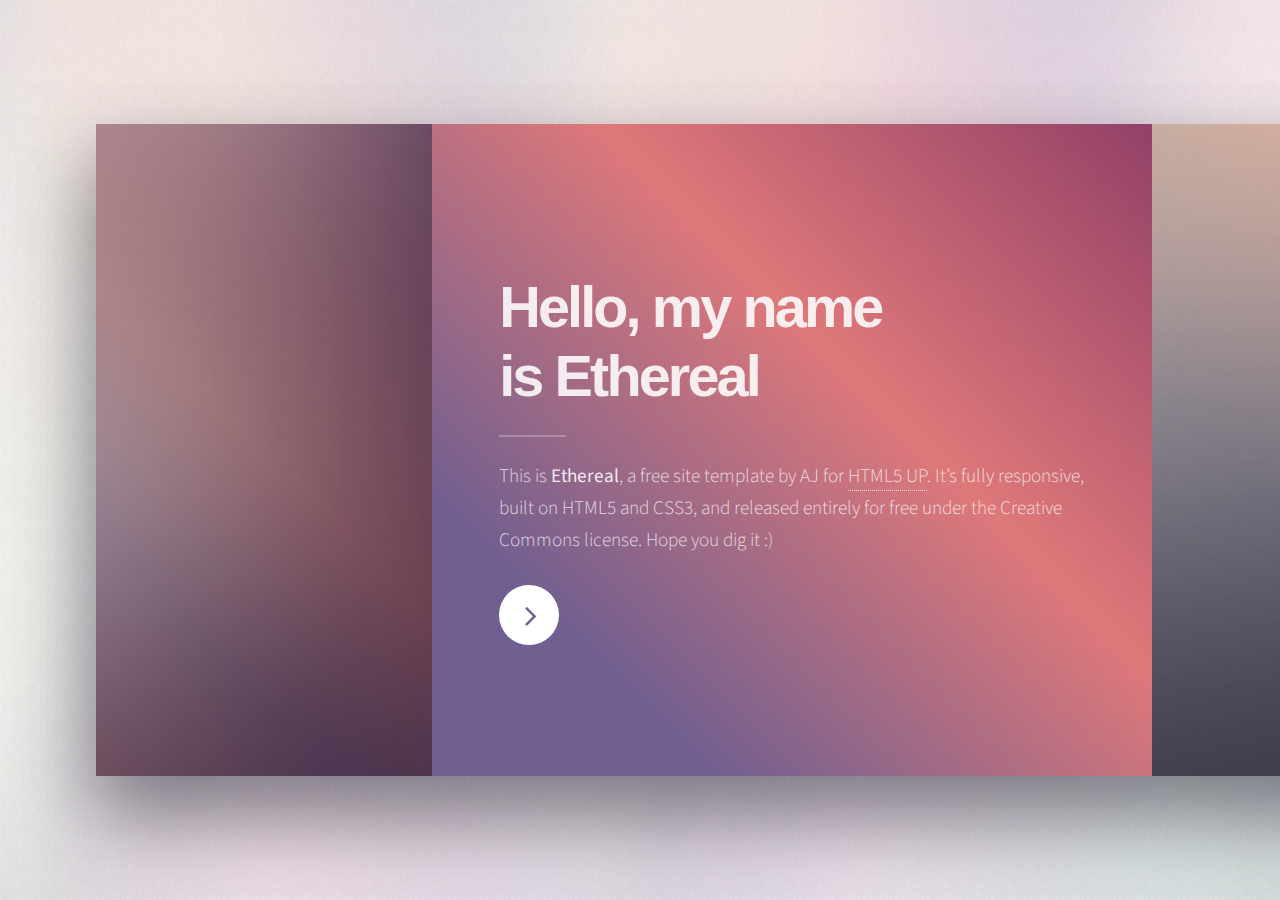
==== commit a07df5a7: "just project outline" ====
--- a/index.html
+++ b/index.html
@@ -32,6 +32,9 @@
 					case '#saxo':
 						page = 'projects/saxo/index.html';
 						break;
+					case '#jush':
+						page = 'projects/jush/index.html';
+						break;
 					default:
 						page = 'styleguide.html';
 				}
--- a/assets/css/main.css
+++ b/assets/css/main.css
@@ -2493,7 +2493,7 @@
   transition-delay: 0.25s;
   cursor: default;
   position: relative;
-  height: 32rem;
+  height: 34rem;
   box-shadow: 0 2rem 4rem 0.25rem rgba(46, 43, 55, 0.575); }
   #wrapper > .scrollZone {
     position: fixed;
